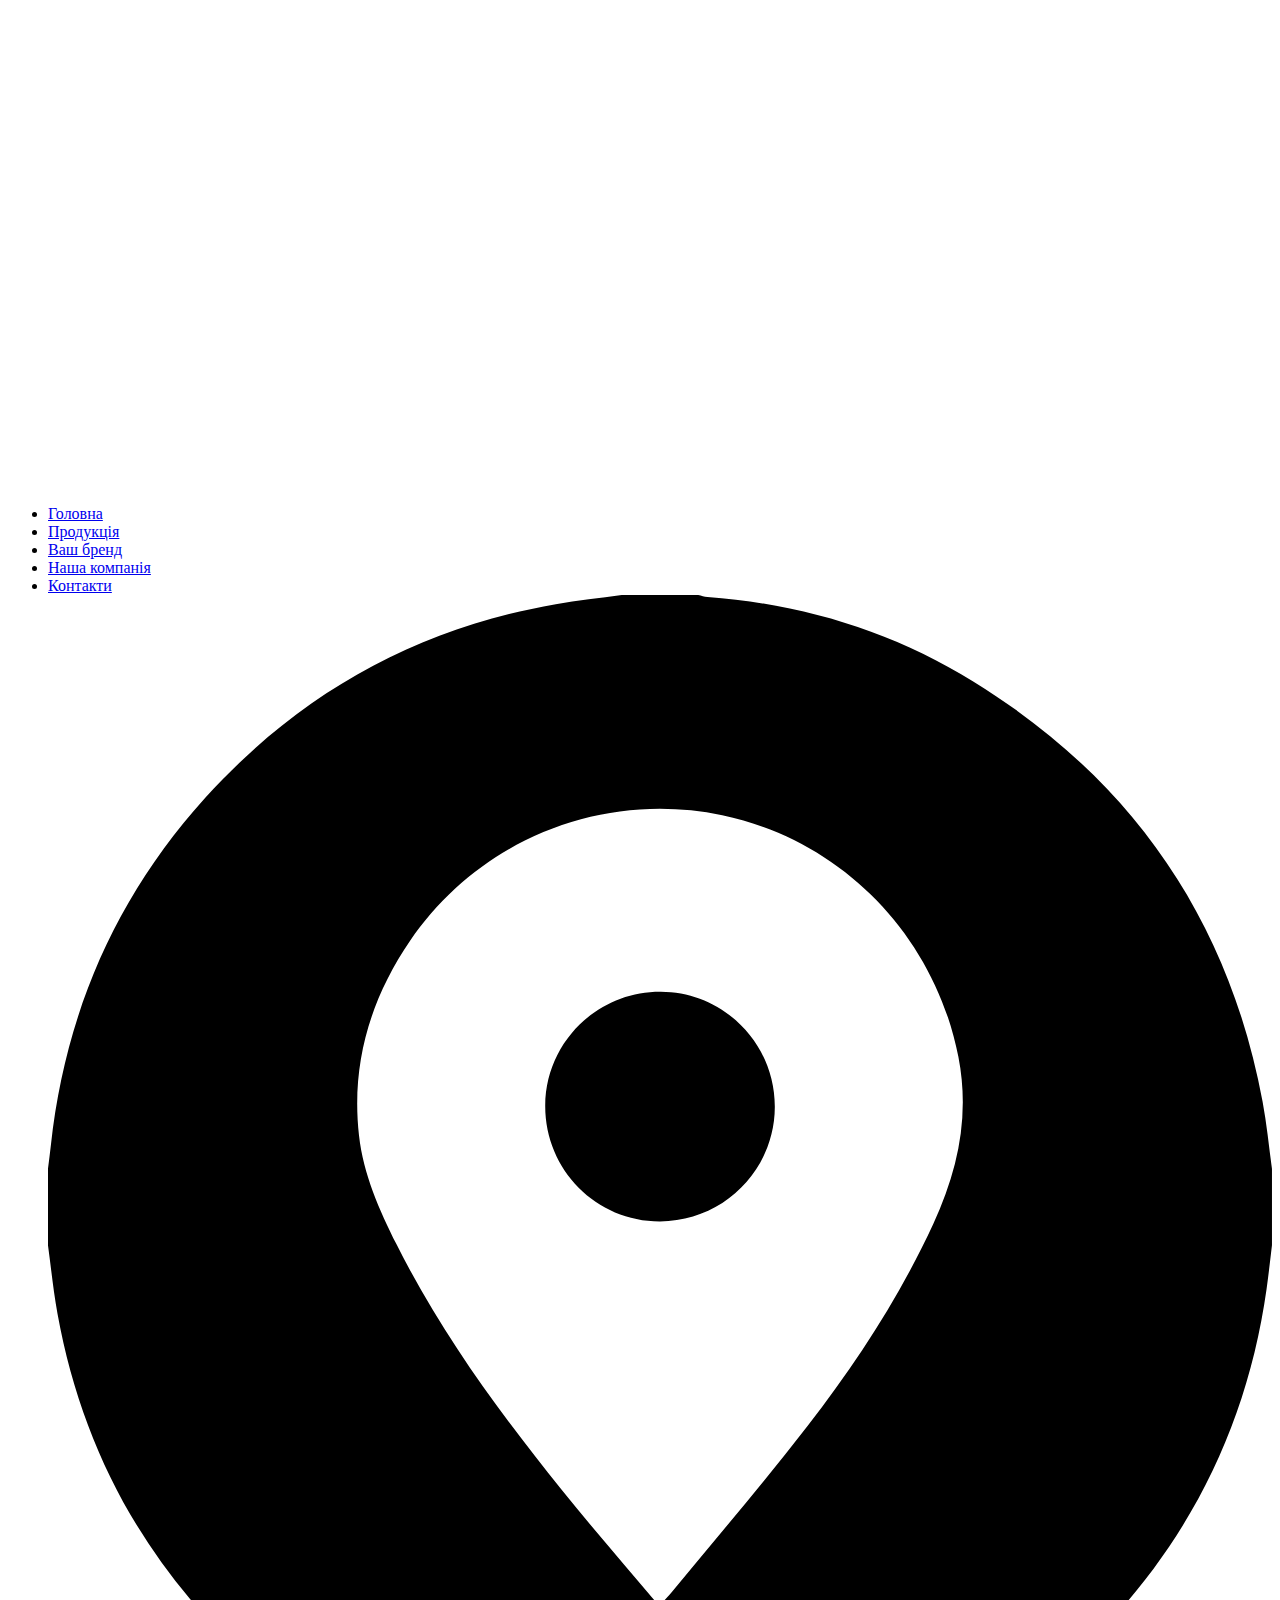
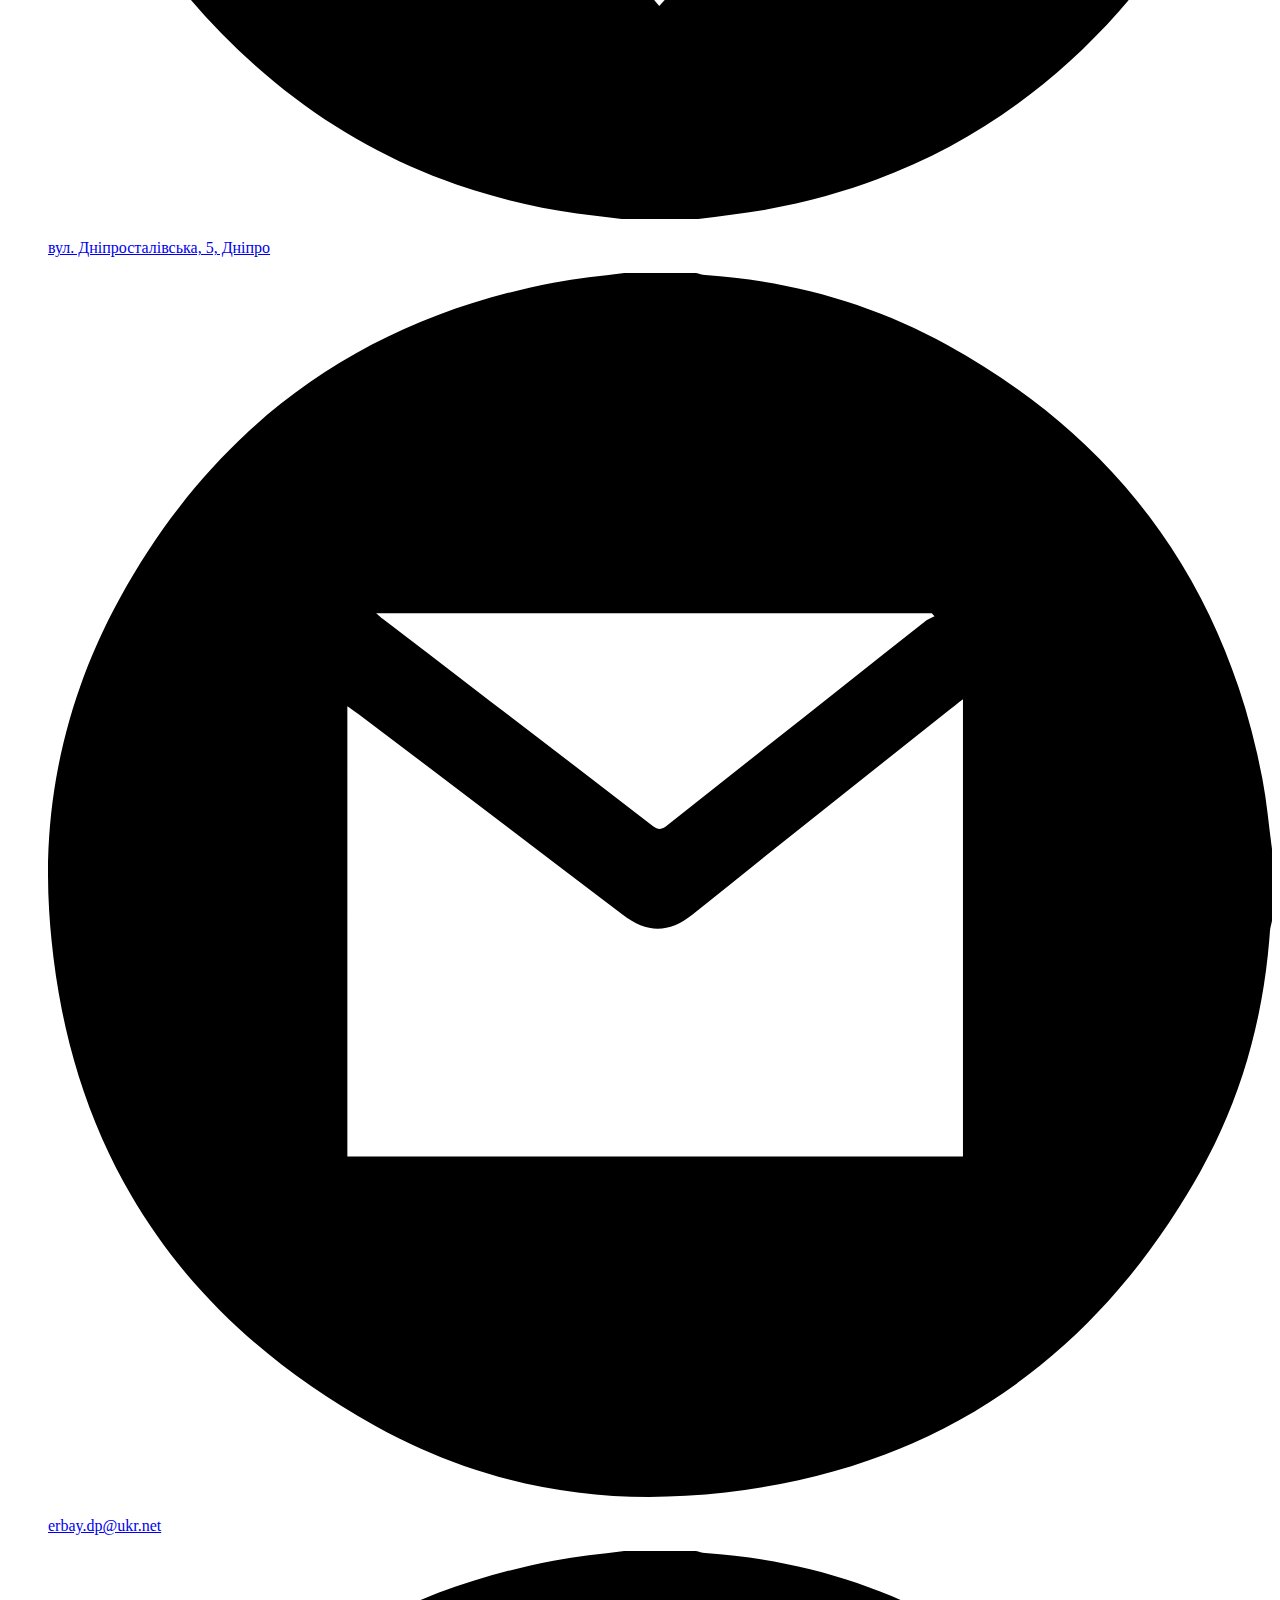
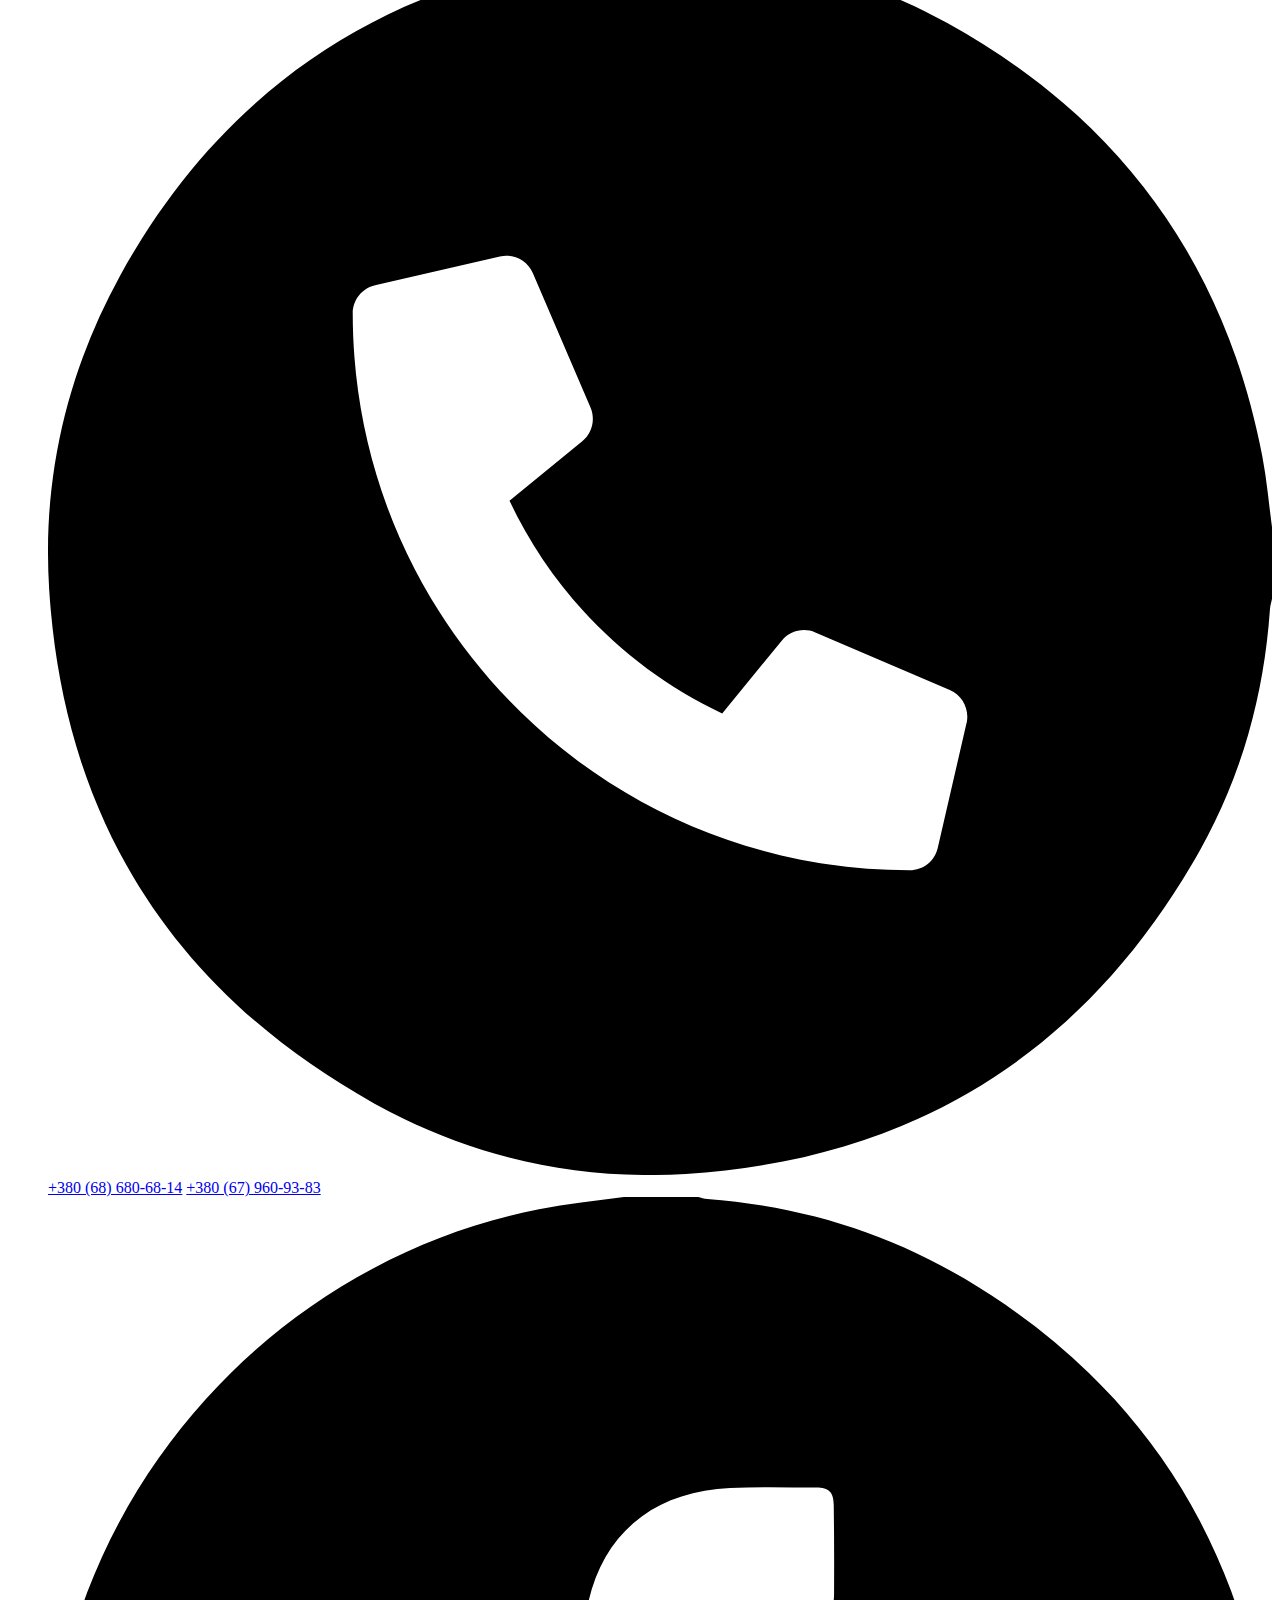
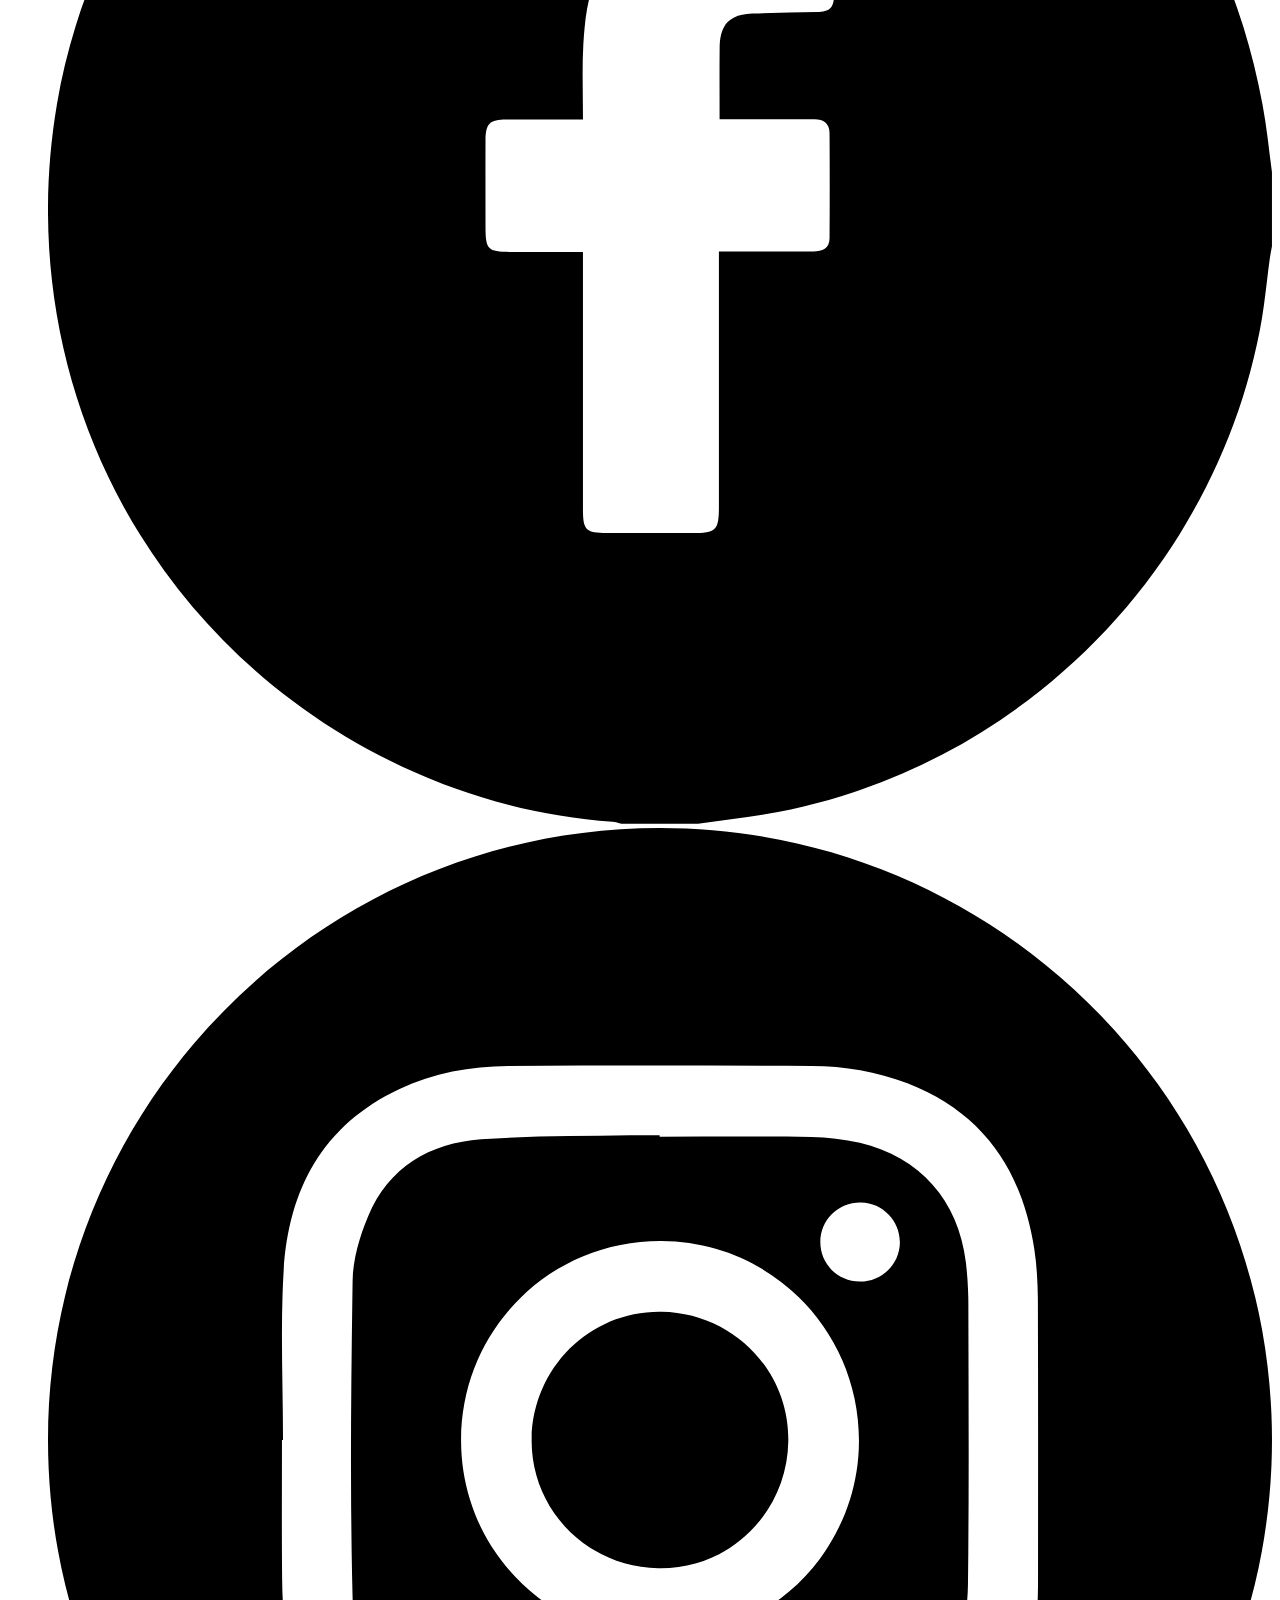
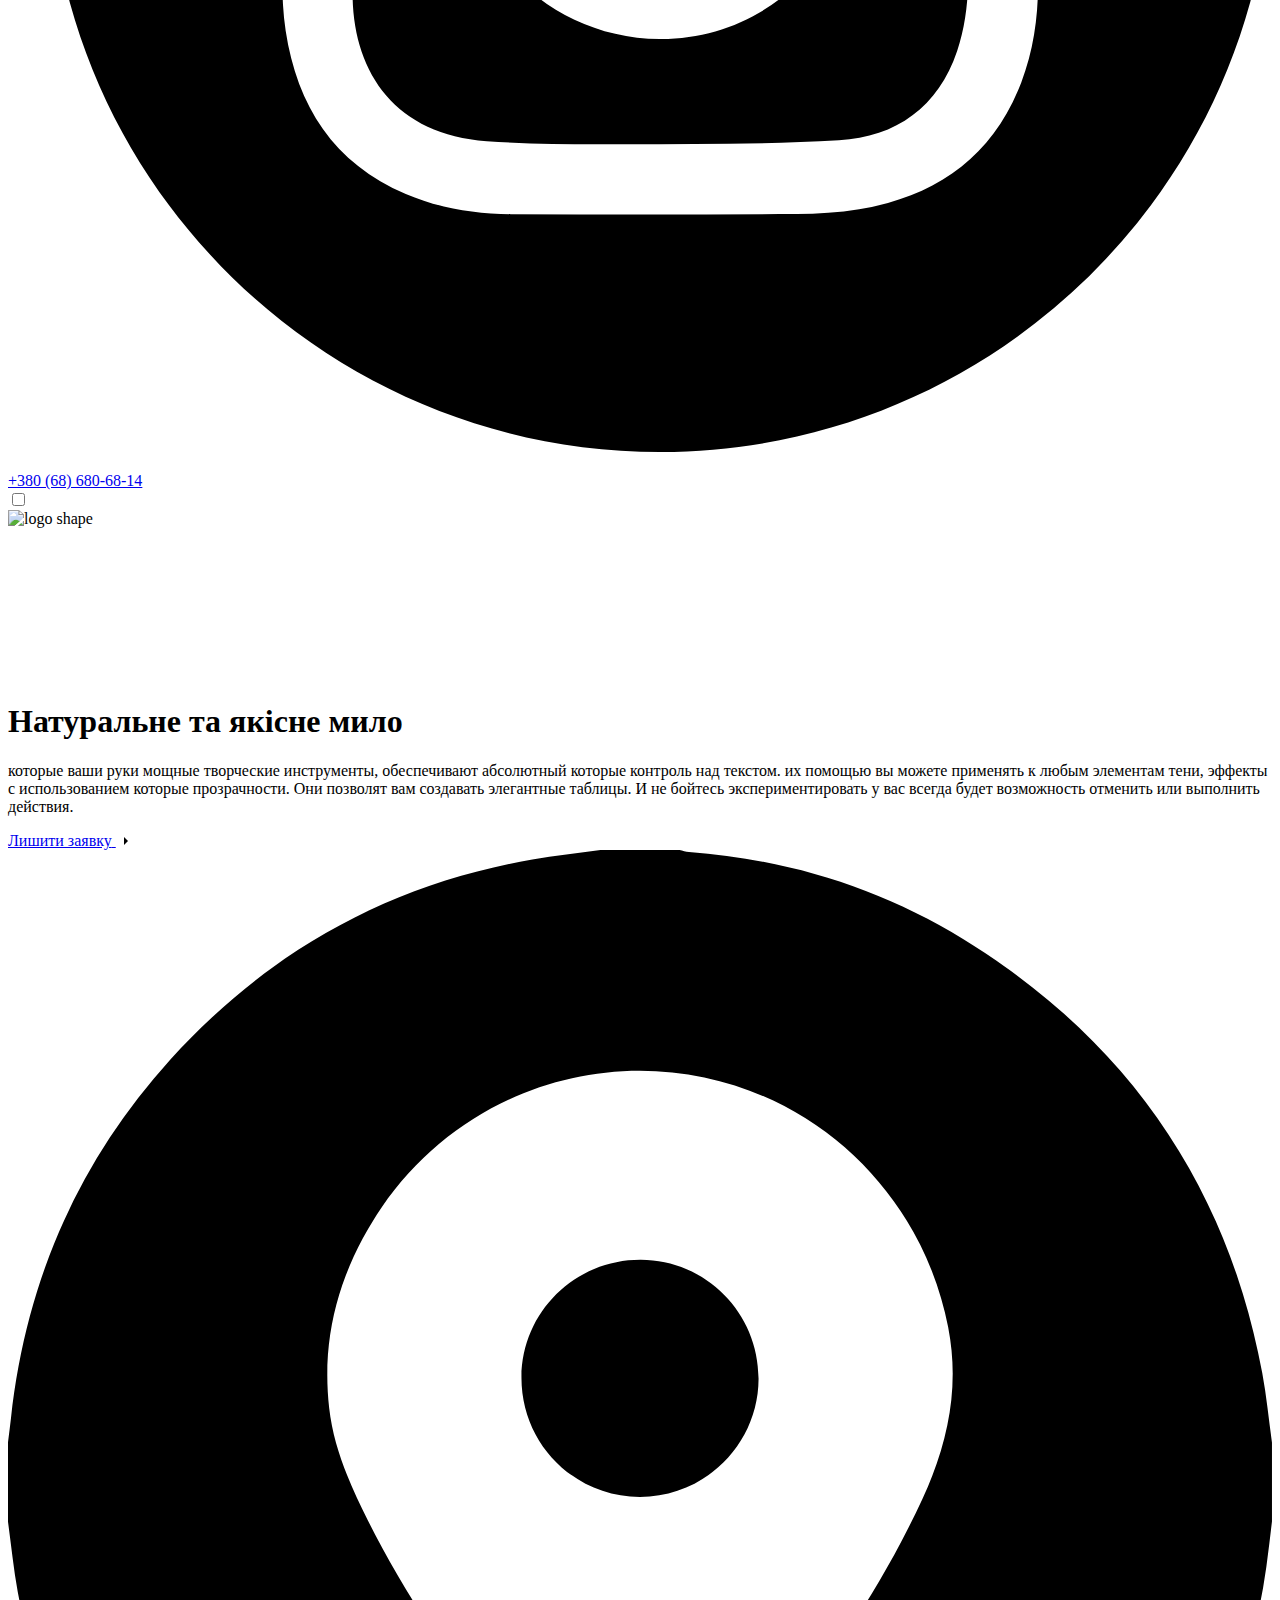
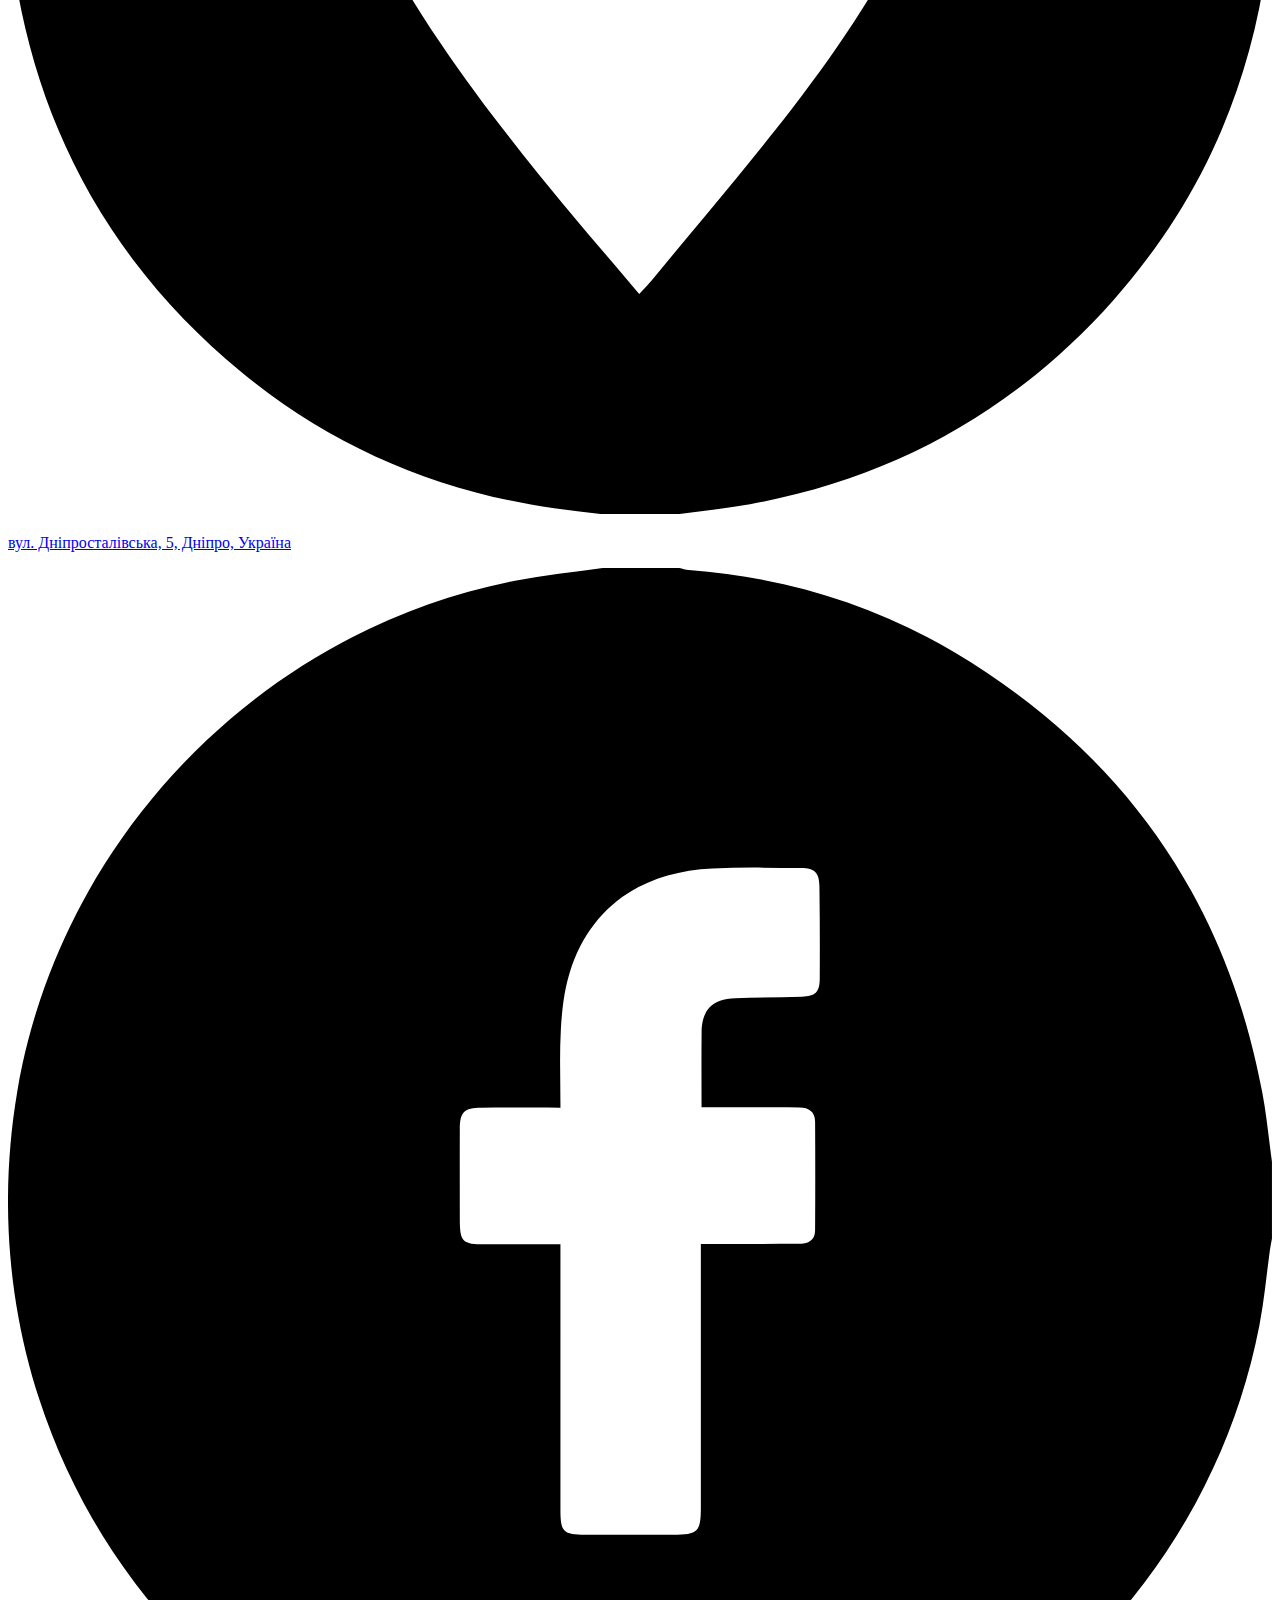
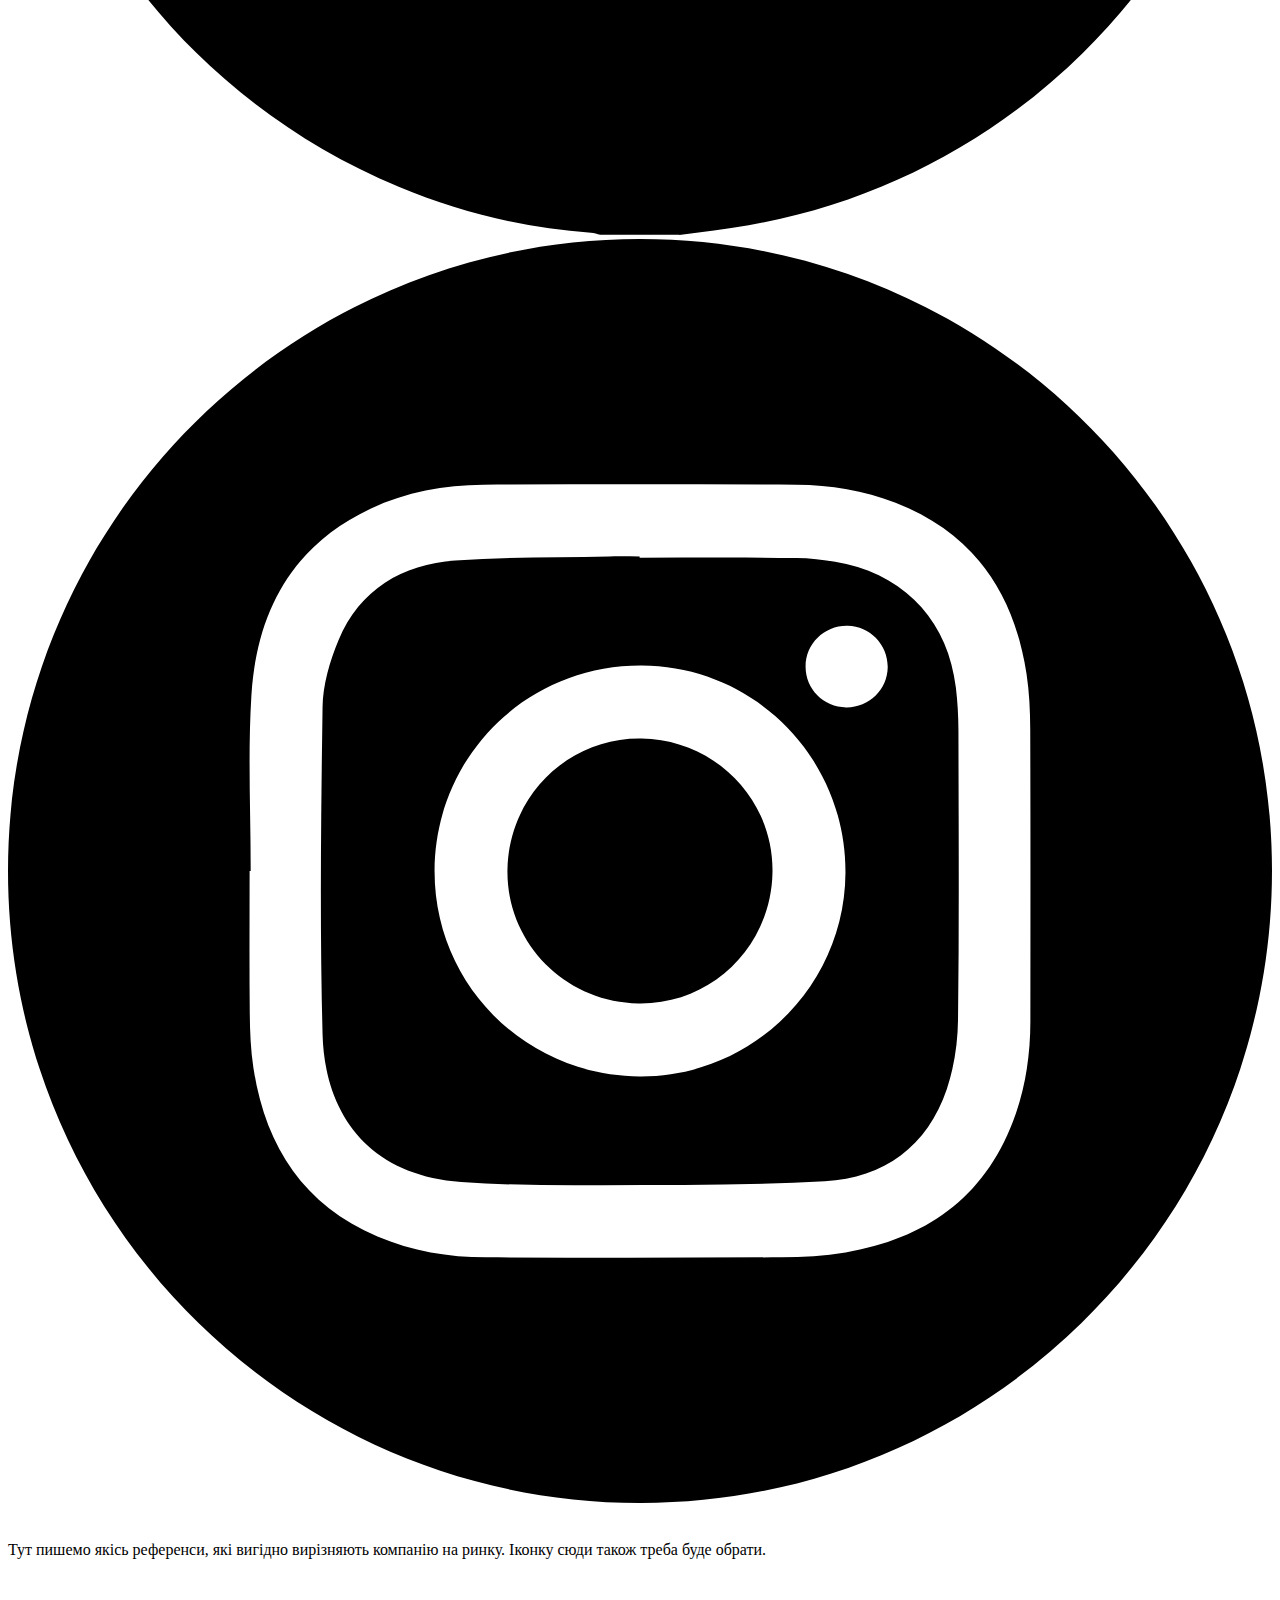
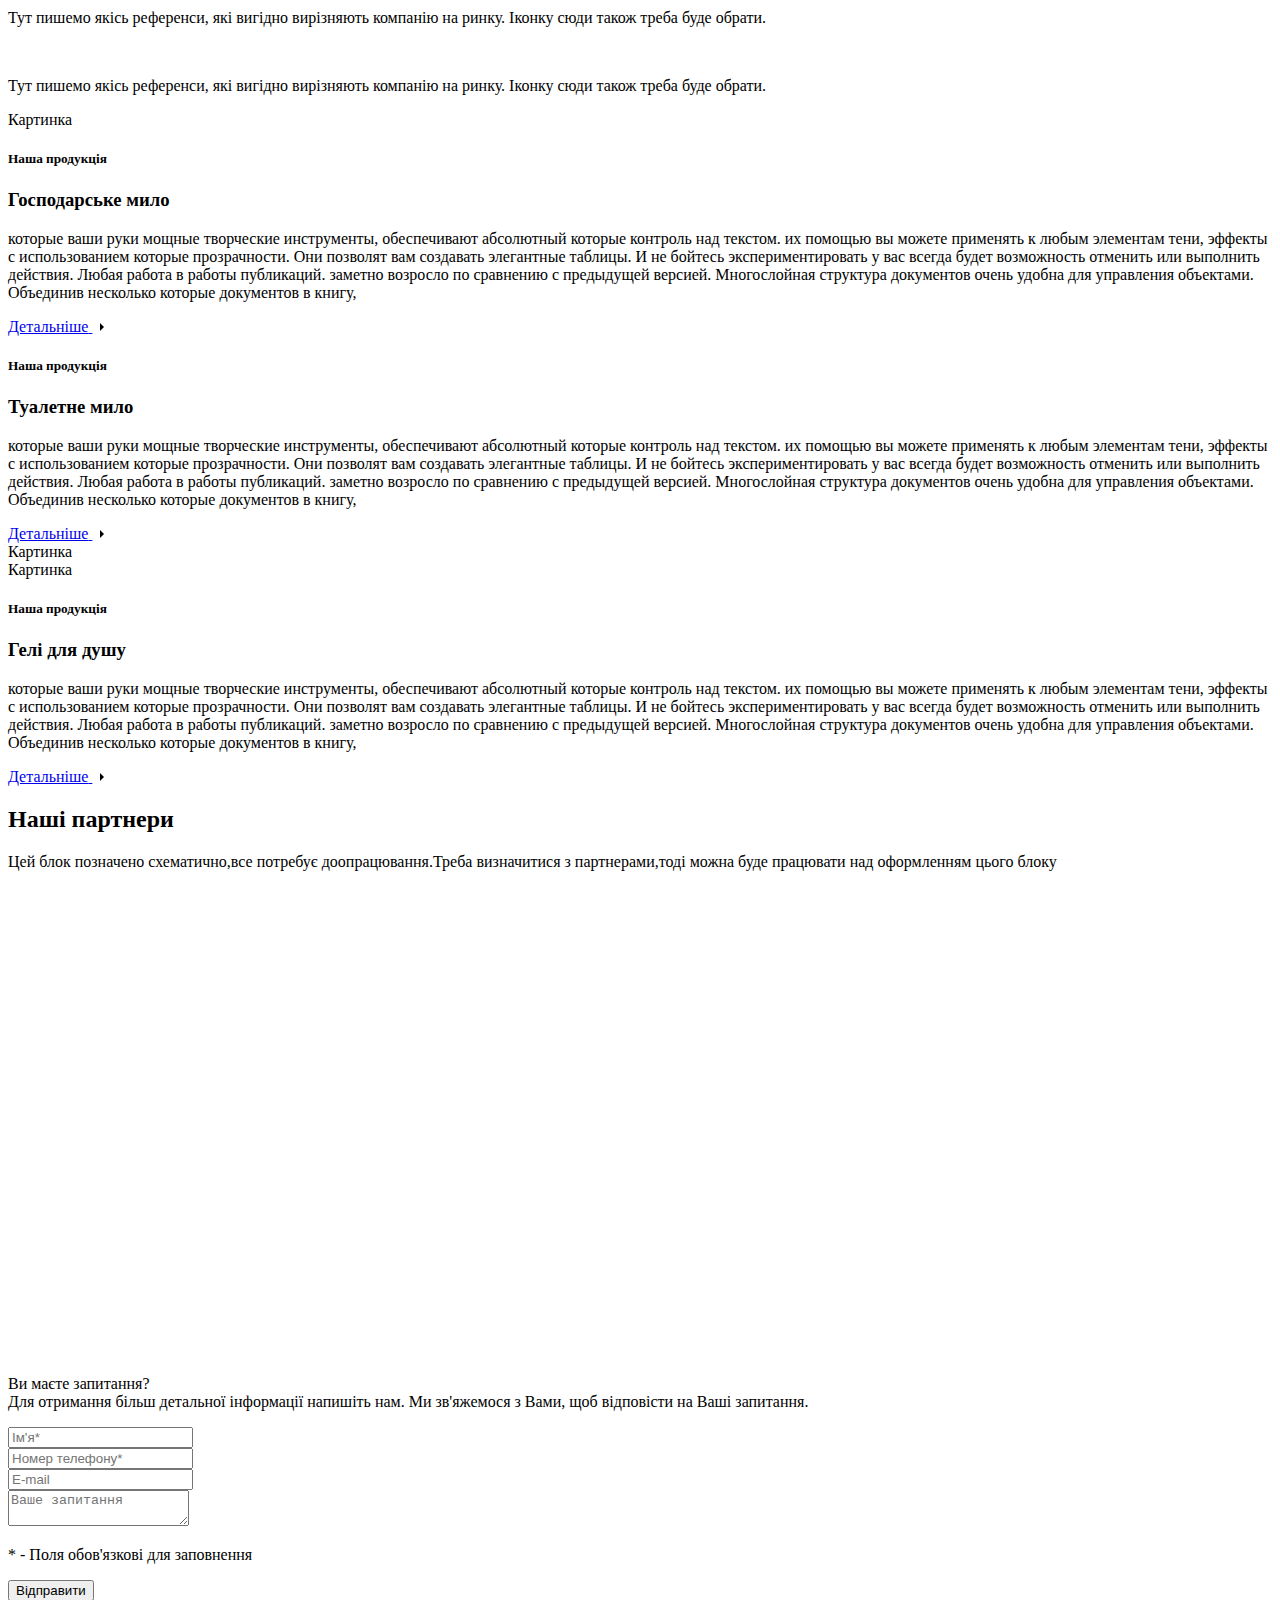
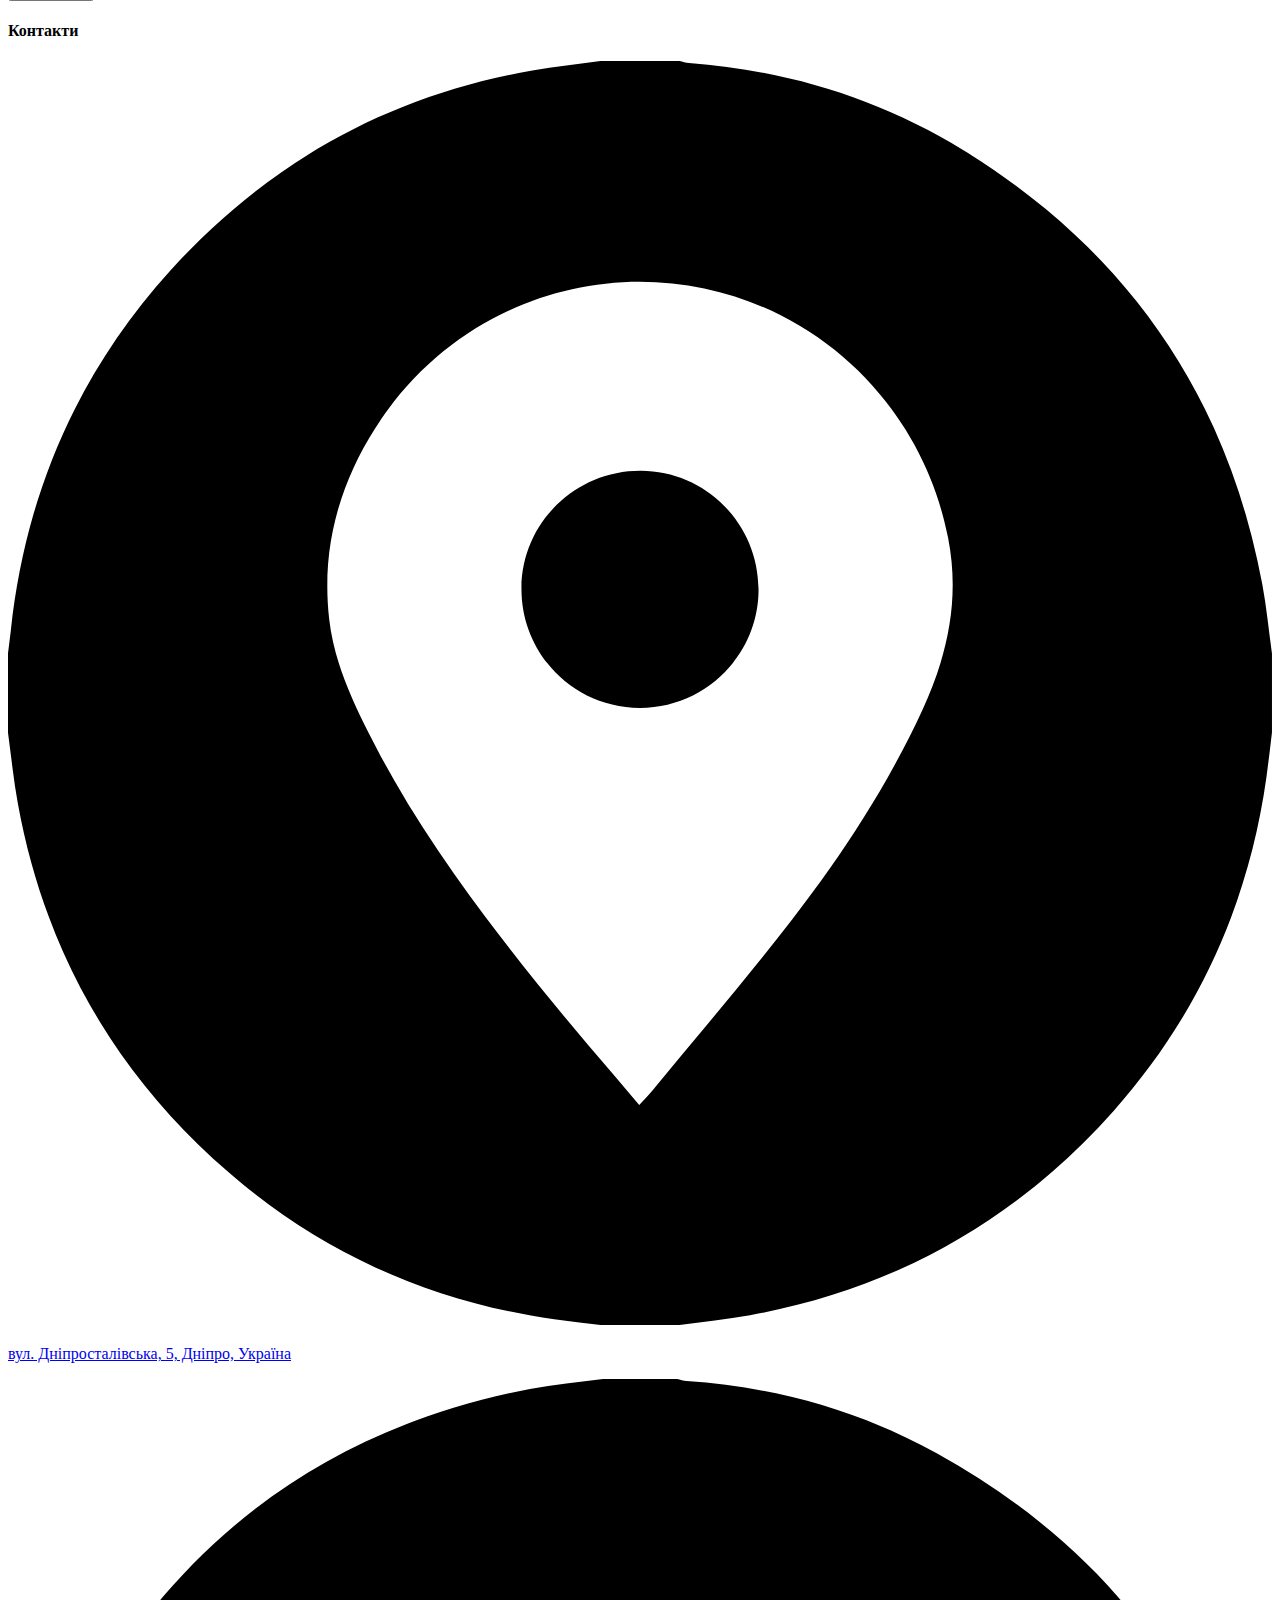
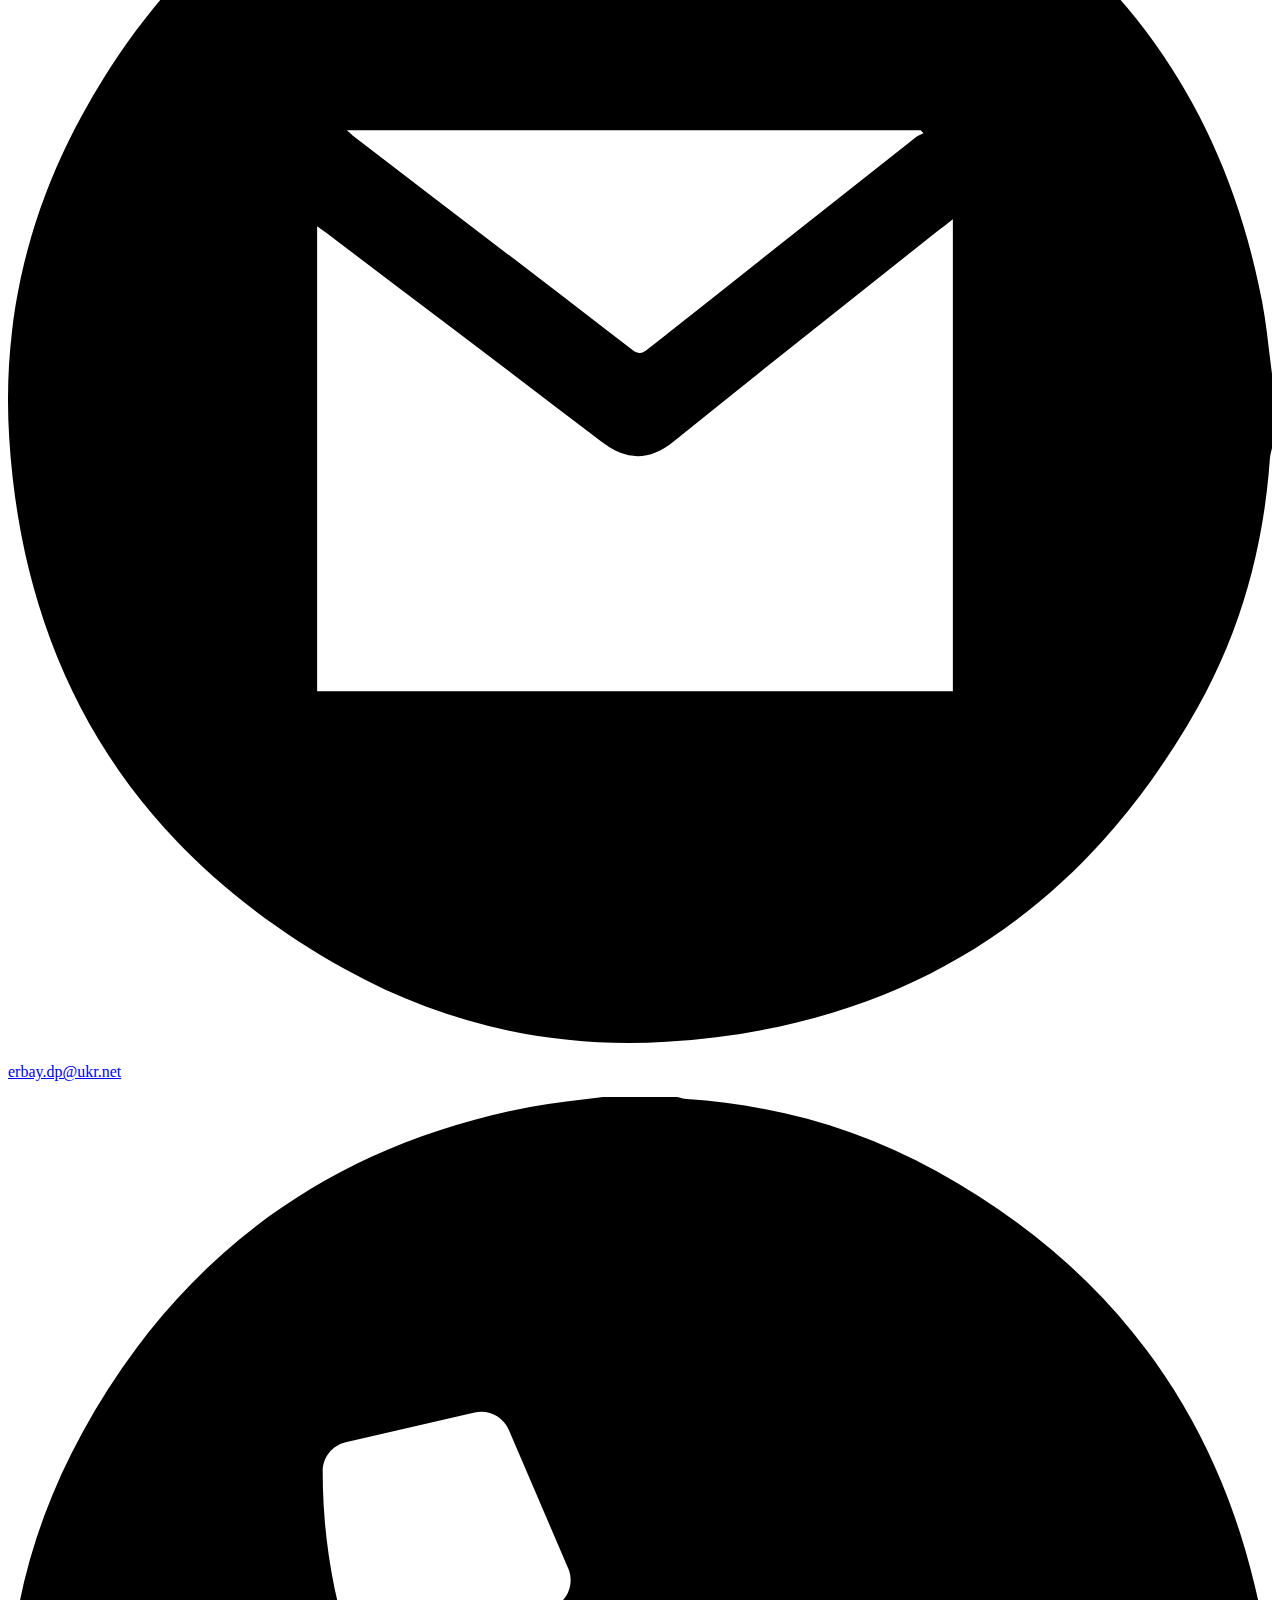
==== index.html @ d416f3c6 "Add files via upload" ====
<!DOCTYPE html>
<html lang="en">
<head>
	<meta charset="UTF-8">
	<meta name="viewport" content="width=device-width, initial-scale=1.0">
	<link rel="icon" href="favicon.svg">
	<title>Erbay</title>
	<meta name="keywords" content="https://earthfoam.com/">
	<meta name="description" content="">
	<meta property="og:title" content=""/>
	<meta property="og:image" content="img/PF_og.jpg"/>
	<link rel="stylesheet" href="fonts/fontello-44f82a14/css/icons.css">
	<link href="https://fonts.googleapis.com/css2?family=Montserrat:ital,wght@0,100..900;1,100..900&display=swap" rel="stylesheet">
	<link rel="stylesheet" href="css/normalize.css">
	<link rel="stylesheet" href="css/style.css">
</head>
<body>
	<header>		
		<div class="container">
			<nav id="nav-menu" class="nav-menu index-menu _anim-items _anim-no-hide">
				<div class="logo-container">
					<a href="#general">
						<img src="logo.svg" alt="Логотип компанії Erbay">
					</a>
				</div>				
				<div class="menu">				
					<ul class="menu-items">		
						<li class="menu-item"><a href="#general">Головна</a></li>				
						<li class="menu-item"><a href="products.html">Продукція</a></li>
						<li class="menu-item"><a href="your-brand.html">Ваш бренд</a></li>
						<li class="menu-item"><a href="about-us.html">Наша компанія</a></li>	
						<li class="menu-item"><a href="contacts.html">Контакти</a></li>	
						<div class="header-contacts">
							<div class="header-contacts-container">
								<div class="location">
									<a href="#map">
										<svg id="b" data-name="Шар 2" xmlns="http://www.w3.org/2000/svg" viewBox="0 0 384 384">
												<g id="c" data-name="Шар 1">
													<g>
														<path d="m204,384h-24c-4.69-.58-9.38-1.08-14.06-1.74-35.42-5.04-67.24-18.54-94.89-41.27-36.7-30.18-59.56-68.68-68.07-115.53-1.29-7.1-2.01-14.3-2.99-21.46,0-8,0-16,0-24,.3-2.46.64-4.92.91-7.38,4.52-41.49,20.43-78.02,48.44-108.98C78.99,30.88,115.66,10.47,159.3,2.9,166.16,1.71,173.1.95,180,0c8,0,16,0,24,0,.96.21,1.91.54,2.88.61,29.9,2.23,57.88,10.82,83.38,26.51,49.56,30.51,80.09,74.4,90.78,131.78,1.3,6.97,1.98,14.05,2.95,21.09v24c-.56,4.57-1.05,9.15-1.69,13.7-5.4,38.37-20.7,72.3-46.42,101.26-29.62,33.35-66.48,54.14-110.45,62.06-7.09,1.28-14.29,2-21.44,2.97Zm-12.24-66.84c1.76-1.93,2.98-3.17,4.09-4.51,14.19-17.27,28.76-34.25,42.43-51.93,15.29-19.77,28.96-40.66,39.48-63.47,7.71-16.72,11.47-33.85,7.85-52.36-7.42-37.98-36.48-67.93-74.08-75.79-37.6-7.86-76.2,7.53-97.98,39.46-12.51,18.34-18.5,38.69-15.98,60.97,1.37,12.16,6.33,23.3,11.77,34.16,13.95,27.86,32.32,52.77,51.74,76.94,9.84,12.25,20.2,24.09,30.68,36.53Z"/>
														<path d="m228.02,160.65c-.06,19.84-16.2,35.89-36.07,35.87-19.99-.02-36.08-16.3-35.96-36.37.12-19.81,16.34-35.76,36.26-35.67,19.83.09,35.83,16.26,35.77,36.17Z"/>
													</g>
												</g>
												</svg><p>вул. Дніпросталівська, 5, Дніпро</p>
											</a>
								</div>	
								<div class="mail">						
									<a href="mailto:erbay.dp@ukr.net">
										<svg id="b" data-name="Шар 2" xmlns="http://www.w3.org/2000/svg" viewBox="0 0 389.21 389.21">
											<g id="c" data-name="Шар 1">
												<path d="m389.21,183.18v22.8c-.22,1.09-.57,2.18-.65,3.29-1.9,27.16-8.93,52.97-22.25,76.65-35.85,63.74-90.51,98.44-163.54,102.93-34.96,2.15-68.41-5.34-99.07-22.42C39.67,330.77,4.91,275.97.36,202.79c-2.18-35.1,5.55-68.57,22.52-99.44C53.06,48.46,99.11,14.92,160.72,3.07c7.42-1.43,15-2.07,22.51-3.07,7.6,0,15.2,0,22.8,0,.98.21,1.95.56,2.93.63,27.28,1.84,53.12,9.05,77.01,22.25,54.79,30.28,88.35,76.25,100.17,137.84,1.42,7.41,2.06,14.97,3.07,22.47Zm-98.27,97.73v-145.38c-1.93,1.51-3.41,2.66-4.88,3.83-27.05,21.51-54.21,42.9-81.09,64.63-7.57,6.11-14.61,5.93-22.2.11-27.84-21.33-55.84-42.44-83.78-63.63-1.15-.87-2.34-1.68-3.8-2.73v143.18h195.76ZM104.34,108.16c1.15,1,1.59,1.43,2.08,1.81,28.64,21.94,57.31,43.84,85.89,65.87,2.09,1.61,3.23.9,4.83-.37,27.39-21.7,54.8-43.38,82.22-65.03.74-.58,1.69-.89,2.54-1.33-.29-.32-.59-.63-.88-.95H104.34Z"/>
											</g>
										</svg><p>erbay.dp@ukr.net</p></a>
								</div>
								<div class="telephones">
									<div class="fc-title">
										<svg id="b" data-name="Шар 2" xmlns="http://www.w3.org/2000/svg" viewBox="0 0 389.21 389.21">
											<g id="c" data-name="Шар 1">
												<path d="m386.14,160.72c-11.82-61.59-45.38-107.57-100.17-137.84C262.08,9.67,236.25,2.47,208.96.63c-.99-.07-1.96-.41-2.93-.63h-22.8c-7.51,1.01-15.08,1.65-22.51,3.07C99.11,14.92,53.06,48.46,22.88,103.35,5.91,134.22-1.82,167.69.36,202.79c4.55,73.19,39.31,127.98,103.34,163.65,30.66,17.08,64.11,24.57,99.07,22.42,73.04-4.5,127.7-39.2,163.54-102.93,13.32-23.68,20.36-49.49,22.25-76.65.08-1.1.43-2.19.65-3.29v-22.8c-1-7.49-1.65-15.05-3.07-22.47Zm-94.06,84.8l-9.16,39.69c-.96,4.16-4.66,7.1-8.93,7.1-97.74,0-177.09-79.19-177.09-177.09,0-4.27,2.94-7.97,7.1-8.93l39.69-9.16c4.32-.98,8.73,1.25,10.5,5.31l18.32,42.75c1.61,3.75.53,8.11-2.63,10.69l-23.13,18.93c14.01,29.71,37.92,53.62,67.63,67.63l18.93-23.13c2.58-3.16,6.94-4.23,10.69-2.63l42.75,18.32h0c4.08,1.77,6.32,6.19,5.35,10.53Z"/>
											</g>
										</svg>
									</div>
									<div class="fc-phones">
										<a href="tel:+380686806814" title="Зателевонувати нам по номеру: +380686806814">+380 (68) 680-68-14</a>
									<a href="tel:+380679609383" title="Зателевонувати нам по номеру: +380679609383">+380 (67) 960-93-83</a>	
									</div>
								</div>
								<div class="socicons">
									<div class="icons">
										<a href="https://www.facebook.com/margar1tadragan" title="Dragan Margarita" target="_blank"><div><svg id="b" data-name="Шар 2" xmlns="http://www.w3.org/2000/svg" viewBox="0 0 383.13 384">
										  <g id="c" data-name="Шар 1">
										    <path d="m203.48,384h-23.95c-.95-.22-1.89-.57-2.84-.64-20.18-1.47-39.62-6.12-58.26-13.92C34.83,334.43-12.35,248.33,2.81,158.67,15.84,81.62,76.99,18.78,153.68,3.84c8.78-1.71,17.72-2.58,26.59-3.84,7.73,0,15.47,0,23.2,0,.96.21,1.91.54,2.88.61,28.79,2.17,55.84,10.23,80.64,25.01,50.96,30.37,82.21,74.79,93.19,133.29,1.31,6.97,1.98,14.05,2.94,21.09v23.25c-.21,1.2-.47,2.4-.64,3.61-1.04,7.54-1.7,15.15-3.14,22.61-14.91,77.3-77.35,138.38-154.86,151.59-6.97,1.19-14.01,1.97-21.01,2.95Zm-36.03-179c0,2.15,0,3.64,0,5.13,0,25.12,0,50.24,0,75.37,0,6.62.86,7.48,7.58,7.5,8.86.02,17.71.02,26.57,0,7.58-.01,8.41-.83,8.41-8.33,0-25,0-49.99,0-74.99v-4.79c1.8,0,3.14,0,4.48,0,8.36,0,16.72-.03,25.07-.03,2.83,0,5.06-.87,5.08-4.13.07-11,.07-22,0-32.99-.02-2.92-1.9-4.2-4.66-4.23-4.37-.05-8.73-.03-13.1-.03-5.45,0-10.9,0-16.66,0,0-7.77-.06-15.11.02-22.46.07-7.14,3.09-10.32,10.2-10.61,6.73-.27,13.47-.3,20.2-.48,4.07-.11,5.38-1.33,5.41-5.43.05-9.37.04-18.75-.1-28.12-.06-4.04-1.47-5.42-5.5-5.45-8.98-.06-17.98-.28-26.94.13-21.95,1.01-37.3,12.15-43.31,31.74-1.7,5.52-2.3,11.49-2.63,17.3-.43,7.68-.11,15.41-.11,23.47-8.28,0-16.11-.02-23.94,0-5.33.02-6.55,1.24-6.57,6.67-.03,9-.01,18,0,27,0,7.03.72,7.76,7.66,7.77,7.46,0,14.91,0,22.85,0Z"/>
										  </g>
										</svg></div></a>
										<a href="https://www.instagram.com/margarita_dragan/" class="fc-last" title="Dragan Margarita" target="_blank">
											<div>
												<svg id="b" data-name="Шар 2" xmlns="http://www.w3.org/2000/svg" viewBox="0 0 374.26 374.27">
												  <g id="c" data-name="Шар 1">
												    <g>
												      <path d="m374.26,186.92c.1,103.26-83.6,187.18-186.84,187.34C84.05,374.43,0,290.51,0,187.14,0,83.9,83.79.06,187.02,0c103.26-.06,187.14,83.68,187.24,186.92Zm-302.4.21c-.11,0-.21,0-.32,0,0,14.09-.1,28.19.05,42.28.05,5.35.28,10.74,1.08,16.02,3.51,22.99,14.68,40.53,36.73,49.91,10.23,4.35,21.05,6.14,32.09,6.19,29.18.12,58.37.12,87.55-.02,6.33-.03,12.74-.4,18.98-1.45,23.43-3.95,40.82-15.91,49.55-38.74,3.64-9.53,5.14-19.49,5.15-29.67.02-28.81.06-57.62-.04-86.43-.02-5.47-.27-10.99-1.09-16.39-3.66-23.93-15.57-41.74-38.8-50.75-9.39-3.65-19.25-5.28-29.27-5.32-30.93-.14-61.86-.17-92.79,0-11.55.07-22.83,2.13-33.39,7.09-23.39,10.98-33.75,30.73-35.27,55.31-1.07,17.27-.21,34.65-.21,51.98Z"/>
												      <path d="m187.02,94.37c15.47,0,30.94-.14,46.4.08,4.95.07,9.98.69,14.8,1.81,18.38,4.29,30.19,17.7,32.44,36.52.5,4.2.75,8.45.76,12.68.06,28.57.24,57.14-.12,85.7-.09,6.87-1.13,14.02-3.31,20.51-5.73,17.06-18.61,26.31-36.14,27.3-21.89,1.24-43.87,1.09-65.81,1.18-13.96.06-27.97.06-41.88-.94-27.82-2.01-40.42-20.62-41.02-43.71-.84-32.29-.47-64.62,0-96.92.1-6.65,2.11-13.61,4.72-19.81,6.34-15.03,18.86-22.41,34.57-23.57,15.15-1.12,30.4-.89,45.61-1.22,2.99-.07,5.99,0,8.98,0,0,.13,0,.26,0,.38Zm-60.71,92.65c-.15,33.62,26.84,60.7,60.73,60.94,33.38.23,60.77-26.89,60.93-60.34.16-33.82-26.75-61.15-60.36-61.31-33.99-.16-61.15,26.75-61.31,60.71Zm121.89-48.32c6.69.08,12.19-5.25,12.28-11.89.09-6.68-5.22-12.19-11.86-12.33-6.88-.14-12.45,5.26-12.46,12.08-.02,6.71,5.28,12.05,12.04,12.13Z"/>
												      <path d="m187.58,147.91c21.87.36,39.18,18.07,38.78,39.67-.4,21.89-18.06,39.15-39.68,38.78-21.83-.37-39.19-18.12-38.79-39.67.4-21.87,18.07-39.14,39.69-38.78Z"/>
												    </g>
												  </g>
												</svg>
											</div></a>
									</div>
								</div>
							</div>
						</div>			
					</ul>
				</div>
				<div class="contacts-menu">
						<div class="phone">
							<a href="tel:+380686806814"  title="Зателефонувати нам по номеру: +380686806814" class="phone-container"><i class="icon-phone"></i><span>+380 (68) 680-68-14</span></a>
						</div>	
					</div>
					<div id="menu-burger">
						<input type="checkbox" id="burger" onchange="burgerMenuOpen()"/>
						<label class="burger-label" for="burger">
						<div></div>
						<div></div>
						<div></div>
						</label>  
					</div>					
				</div>			
			</nav>
		</div>						
	</header>
	<main>
		<section class="general" id="general">
			<img class="logo-shape _anim-items _anim-no-hide" src="./img/logo-shape.png" alt="logo shape">
			<div class="video-bg">
				<video src="img/erbay_intro.mp4" class="video-bg-large" type="video/mp4" autoplay muted></video>
				<video src="img/erbay_intro_vertical.mp4" class="video-bg-small"  type="video/mp4" autoplay muted></video>
				<div class="video-bg__content">
					<div class="container">
						<div class="text-general">
							<h1 class="_anim-items _anim-no-hide">Натуральне та якісне мило</h1>
							<div>
								<p class="_anim-items _anim-no-hide">которые  ваши руки мощные творческие инструменты, обеспечивают абсолютный которые  контроль над текстом. их помощью вы можете применять к любым элементам тени,  эффекты с использованием которые  прозрачности. Они позволят вам создавать элегантные таблицы. И не бойтесь экспериментировать у вас всегда будет возможность отменить или выполнить  действия.</p>
							</div>
							<a href="#feedback" class="cta _anim-items _anim-no-hide">
								<span>Лишити заявку</span>
								<svg width="13px" height="10px" viewBox="0 0 13 10">
									<path d="M1,5 L11,5"></path>
									<polyline points="8 1 12 5 8 9"></polyline>
								</svg>
							</a>
						</div>
					</div>	
				</div>
			</div>
			<div class="container">
				<div class="general-contact _anim-items _anim-no-hide">
					<div class="gc-1">
						<div class="location">
							<a href="#map">
								<svg id="b" data-name="Шар 2" xmlns="http://www.w3.org/2000/svg" viewBox="0 0 384 384">
								<g id="c" data-name="Шар 1">
									<g>
										<path d="m204,384h-24c-4.69-.58-9.38-1.08-14.06-1.74-35.42-5.04-67.24-18.54-94.89-41.27-36.7-30.18-59.56-68.68-68.07-115.53-1.29-7.1-2.01-14.3-2.99-21.46,0-8,0-16,0-24,.3-2.46.64-4.92.91-7.38,4.52-41.49,20.43-78.02,48.44-108.98C78.99,30.88,115.66,10.47,159.3,2.9,166.16,1.71,173.1.95,180,0c8,0,16,0,24,0,.96.21,1.91.54,2.88.61,29.9,2.23,57.88,10.82,83.38,26.51,49.56,30.51,80.09,74.4,90.78,131.78,1.3,6.97,1.98,14.05,2.95,21.09v24c-.56,4.57-1.05,9.15-1.69,13.7-5.4,38.37-20.7,72.3-46.42,101.26-29.62,33.35-66.48,54.14-110.45,62.06-7.09,1.28-14.29,2-21.44,2.97Zm-12.24-66.84c1.76-1.93,2.98-3.17,4.09-4.51,14.19-17.27,28.76-34.25,42.43-51.93,15.29-19.77,28.96-40.66,39.48-63.47,7.71-16.72,11.47-33.85,7.85-52.36-7.42-37.98-36.48-67.93-74.08-75.79-37.6-7.86-76.2,7.53-97.98,39.46-12.51,18.34-18.5,38.69-15.98,60.97,1.37,12.16,6.33,23.3,11.77,34.16,13.95,27.86,32.32,52.77,51.74,76.94,9.84,12.25,20.2,24.09,30.68,36.53Z"/>
										<path d="m228.02,160.65c-.06,19.84-16.2,35.89-36.07,35.87-19.99-.02-36.08-16.3-35.96-36.37.12-19.81,16.34-35.76,36.26-35.67,19.83.09,35.83,16.26,35.77,36.17Z"/>
									</g>
								</g>
								</svg><p>вул. Дніпросталівська, 5, Дніпро, Україна</p></a>
						</div>	
					</div>
					<div class="gc-2">
						<div class="icons">
							<a href="https://www.facebook.com/margar1tadragan" title="Dragan Margarita" target="_blank"><div><svg id="b" data-name="Шар 2" xmlns="http://www.w3.org/2000/svg" viewBox="0 0 383.13 384">
							  <g id="c" data-name="Шар 1">
							    <path d="m203.48,384h-23.95c-.95-.22-1.89-.57-2.84-.64-20.18-1.47-39.62-6.12-58.26-13.92C34.83,334.43-12.35,248.33,2.81,158.67,15.84,81.62,76.99,18.78,153.68,3.84c8.78-1.71,17.72-2.58,26.59-3.84,7.73,0,15.47,0,23.2,0,.96.21,1.91.54,2.88.61,28.79,2.17,55.84,10.23,80.64,25.01,50.96,30.37,82.21,74.79,93.19,133.29,1.31,6.97,1.98,14.05,2.94,21.09v23.25c-.21,1.2-.47,2.4-.64,3.61-1.04,7.54-1.7,15.15-3.14,22.61-14.91,77.3-77.35,138.38-154.86,151.59-6.97,1.19-14.01,1.97-21.01,2.95Zm-36.03-179c0,2.15,0,3.64,0,5.13,0,25.12,0,50.24,0,75.37,0,6.62.86,7.48,7.58,7.5,8.86.02,17.71.02,26.57,0,7.58-.01,8.41-.83,8.41-8.33,0-25,0-49.99,0-74.99v-4.79c1.8,0,3.14,0,4.48,0,8.36,0,16.72-.03,25.07-.03,2.83,0,5.06-.87,5.08-4.13.07-11,.07-22,0-32.99-.02-2.92-1.9-4.2-4.66-4.23-4.37-.05-8.73-.03-13.1-.03-5.45,0-10.9,0-16.66,0,0-7.77-.06-15.11.02-22.46.07-7.14,3.09-10.32,10.2-10.61,6.73-.27,13.47-.3,20.2-.48,4.07-.11,5.38-1.33,5.41-5.43.05-9.37.04-18.75-.1-28.12-.06-4.04-1.47-5.42-5.5-5.45-8.98-.06-17.98-.28-26.94.13-21.95,1.01-37.3,12.15-43.31,31.74-1.7,5.52-2.3,11.49-2.63,17.3-.43,7.68-.11,15.41-.11,23.47-8.28,0-16.11-.02-23.94,0-5.33.02-6.55,1.24-6.57,6.67-.03,9-.01,18,0,27,0,7.03.72,7.76,7.66,7.77,7.46,0,14.91,0,22.85,0Z"/>
							  </g>
							</svg></div></a>
							<a href="https://www.instagram.com/margarita_dragan/" title="Dragan Margarita" target="_blank">
								<div>
									<svg id="b" data-name="Шар 2" xmlns="http://www.w3.org/2000/svg" viewBox="0 0 374.26 374.27">
									  <g id="c" data-name="Шар 1">
									    <g>
									      <path d="m374.26,186.92c.1,103.26-83.6,187.18-186.84,187.34C84.05,374.43,0,290.51,0,187.14,0,83.9,83.79.06,187.02,0c103.26-.06,187.14,83.68,187.24,186.92Zm-302.4.21c-.11,0-.21,0-.32,0,0,14.09-.1,28.19.05,42.28.05,5.35.28,10.74,1.08,16.02,3.51,22.99,14.68,40.53,36.73,49.91,10.23,4.35,21.05,6.14,32.09,6.19,29.18.12,58.37.12,87.55-.02,6.33-.03,12.74-.4,18.98-1.45,23.43-3.95,40.82-15.91,49.55-38.74,3.64-9.53,5.14-19.49,5.15-29.67.02-28.81.06-57.62-.04-86.43-.02-5.47-.27-10.99-1.09-16.39-3.66-23.93-15.57-41.74-38.8-50.75-9.39-3.65-19.25-5.28-29.27-5.32-30.93-.14-61.86-.17-92.79,0-11.55.07-22.83,2.13-33.39,7.09-23.39,10.98-33.75,30.73-35.27,55.31-1.07,17.27-.21,34.65-.21,51.98Z"/>
									      <path d="m187.02,94.37c15.47,0,30.94-.14,46.4.08,4.95.07,9.98.69,14.8,1.81,18.38,4.29,30.19,17.7,32.44,36.52.5,4.2.75,8.45.76,12.68.06,28.57.24,57.14-.12,85.7-.09,6.87-1.13,14.02-3.31,20.51-5.73,17.06-18.61,26.31-36.14,27.3-21.89,1.24-43.87,1.09-65.81,1.18-13.96.06-27.97.06-41.88-.94-27.82-2.01-40.42-20.62-41.02-43.71-.84-32.29-.47-64.62,0-96.92.1-6.65,2.11-13.61,4.72-19.81,6.34-15.03,18.86-22.41,34.57-23.57,15.15-1.12,30.4-.89,45.61-1.22,2.99-.07,5.99,0,8.98,0,0,.13,0,.26,0,.38Zm-60.71,92.65c-.15,33.62,26.84,60.7,60.73,60.94,33.38.23,60.77-26.89,60.93-60.34.16-33.82-26.75-61.15-60.36-61.31-33.99-.16-61.15,26.75-61.31,60.71Zm121.89-48.32c6.69.08,12.19-5.25,12.28-11.89.09-6.68-5.22-12.19-11.86-12.33-6.88-.14-12.45,5.26-12.46,12.08-.02,6.71,5.28,12.05,12.04,12.13Z"/>
									      <path d="m187.58,147.91c21.87.36,39.18,18.07,38.78,39.67-.4,21.89-18.06,39.15-39.68,38.78-21.83-.37-39.19-18.12-38.79-39.67.4-21.87,18.07-39.14,39.69-38.78Z"/>
									    </g>
									  </g>
									</svg>
								</div></a>
						</div>
					</div>
				</div>
			</div>
		</section>
		<section class="plus" id="plus">
			<div class="container">
				<div class="about-us-wrapper">
					<div class="about-us-cards">
						<div class="card _anim-items _anim-no-hide">
							<img src="img/icon-01.svg" alt="">
							<p class="lng-au2">Тут пишемо якісь референси, які вигідно вирізняють компанію на ринку. Іконку сюди також треба буде обрати.</p>
						</div>
						<div class="card _anim-items _anim-no-hide">
							<img src="img/icon-02.svg" alt="">
							<p class="lng-au3">Тут пишемо якісь референси, які вигідно вирізняють компанію на ринку. Іконку сюди також треба буде обрати.</p>
						</div>
						<div class="card _anim-items _anim-no-hide">
							<img src="img/icon-03.svg" alt="">
							<p class="lng-au4">Тут пишемо якісь референси, які вигідно вирізняють компанію на ринку. Іконку сюди також треба буде обрати.</p>
						</div>
					</div>
				</div>
				<!-- <div class="plus-container">
					<div class="plus-item">
						Тут пишемо якісь референси, які вигідно вирізняють компанію на ринку. Іконку сюди також треба буде обрати іншу.
					</div>
					<div class="plus-item">
						Тут пишемо якісь референси, які вигідно вирізняють компанію на ринку. Іконку сюди також треба буде обрати іншу.
					</div>
					<div class="plus-item">
						Тут пишемо якісь референси, які вигідно вирізняють компанію на ринку. Іконку сюди також треба буде обрати іншу.
					</div>
					<div class="plus-item">
						Тут пишемо якісь референси, які вигідно вирізняють компанію на ринку. Іконку сюди також треба буде обрати іншу.
					</div>
				</div>	 -->
			</div>			
		</section>
		<section class="products" id="products">
			<div class="container">				
				<div class="products-container">
					<div class="product">
						<div class="product-img">
							Картинка
						</div>
						
						<div class="product-text">
							<h5>Наша продукція</h5>
							<h3>Господарське мило</h3>
							<p>которые  ваши руки мощные творческие инструменты, обеспечивают абсолютный которые  контроль над текстом. их помощью вы можете применять к любым элементам тени,  эффекты с использованием которые  прозрачности. Они позволят вам создавать элегантные таблицы. И не бойтесь экспериментировать у вас всегда будет возможность отменить или выполнить  действия.	Любая работа в  работы  публикаций. заметно возросло по сравнению с предыдущей версией. Многослойная структура документов очень удобна для управления объектами. Объединив несколько которые  документов в книгу,</p>
							<a href="products.html" class="cta2">
								<span>Детальніше</span>
								<svg width="13px" height="10px" viewBox="0 0 13 10">
									<path d="M1,5 L11,5"></path>
									<polyline points="8 1 12 5 8 9"></polyline>
								</svg>
							</a>
						</div>
					</div>
					<div class="product">
						<div class="product-text">
							<h5>Наша продукція</h5>
							<h3>Туалетне мило</h3>
							<p>которые  ваши руки мощные творческие инструменты, обеспечивают абсолютный которые  контроль над текстом. их помощью вы можете применять к любым элементам тени,  эффекты с использованием которые  прозрачности. Они позволят вам создавать элегантные таблицы. И не бойтесь экспериментировать у вас всегда будет возможность отменить или выполнить  действия.	Любая работа в  работы  публикаций. заметно возросло по сравнению с предыдущей версией. Многослойная структура документов очень удобна для управления объектами. Объединив несколько которые  документов в книгу,</p>
							<a href="products.html" class="cta2">
								<span>Детальніше</span>
								<svg width="13px" height="10px" viewBox="0 0 13 10">
									<path d="M1,5 L11,5"></path>
									<polyline points="8 1 12 5 8 9"></polyline>
								</svg>
							</a>
						</div>
						<div class="product-img">
							Картинка
						</div>
						
					</div>
					<div class="product">
						
						 <div class="product-img">
							Картинка
						</div>
						<div class="product-text">
							<h5>Наша продукція</h5>
							<h3>Гелі для душу</h3>
							<p>которые  ваши руки мощные творческие инструменты, обеспечивают абсолютный которые  контроль над текстом. их помощью вы можете применять к любым элементам тени,  эффекты с использованием которые  прозрачности. Они позволят вам создавать элегантные таблицы. И не бойтесь экспериментировать у вас всегда будет возможность отменить или выполнить  действия.	Любая работа в  работы  публикаций. заметно возросло по сравнению с предыдущей версией. Многослойная структура документов очень удобна для управления объектами. Объединив несколько которые  документов в книгу,</p>
							<a href="products.html" class="cta2">
								<span>Детальніше</span>
								<svg width="13px" height="10px" viewBox="0 0 13 10">
									<path d="M1,5 L11,5"></path>
									<polyline points="8 1 12 5 8 9"></polyline>
								</svg>
							</a>
						</div>
					</div>
				</div>
						
			</div>			
		</section>
		<section class="partners" id="partners">
			<div class="container">
				<div class="partners-container">
					<h2>Наші партнери</h2>
					<p>Цей блок позначено схематично,все потребує доопрацювання.Треба визначитися з партнерами,тоді можна буде працювати над оформленням цього блоку</p>
					<div class="logos-container">
						<img src="./img/logo-uz.jpg" alt="">
						<img src="./img/logo-atb.png" alt=""><img src="./img/logo-eva.png" alt="">
						<img src="./img/logo-Prostor.png" alt="">				
					</div>
				</div>	
			</div>			
		</section>
		
		<section class="map" id="map">				
			<iframe src="https://www.google.com/maps/embed?pb=!1m18!1m12!1m3!1d2643.555332195373!2d35.10347227641987!3d48.50341817128615!2m3!1f0!2f0!3f0!3m2!1i1024!2i768!4f13.1!3m3!1m2!1s0x40d9583fd6ddb399%3A0x9d53bd4b3c880bdf!2z0LLRg9C70LjRhtGPINCU0L3RltC_0YDQvtGB0YLQsNC70ZbQstGB0YzQutCwLCA1LCDQlNC90ZbQv9GA0L4sINCU0L3RltC_0YDQvtC_0LXRgtGA0L7QstGB0YzQutCwINC-0LHQu9Cw0YHRgtGMLCA0OTAwMA!5e0!3m2!1sru!2sua!4v1717509705846!5m2!1sru!2sua" width="600" height="450" style="border:0;" allowfullscreen="" loading="lazy" referrerpolicy="no-referrer-when-downgrade"></iframe>
		</section>	
		<section id="feedback">		
			<div class="container">	
				<div class="feedback-container">
					<div class="feedback-form-container">
							<form class="feedback-form" action="https://formspree.io/f/xrgooqbr"  method="POST">
								<div class="feedback-text-container">
									<p>Ви маєте запитання?<br>Для отримання більш детальної інформації напишіть нам. Ми зв'яжемося з Вами, щоб відповісти на Ваші запитання.</p>
								</div>	
								<div><input type="name" placeholder="Ім'я*" name="name" class="required"></div>
								<div><input type="tel" placeholder="Номер телефону*" name="phone" class="required"></div>
								<div><input type="email" placeholder="E-mail" name="email"></div>
								<div><textarea class="form-textarea" name="message" placeholder="Ваше запитання"></textarea></div>
								<div class="feedback-text-container">
									<p>* - Поля обов'язкові для заповнення</p>
								</div>	
								<div class="btn-submit-container"><button type="submit" value="Отправить" class="btn-submit" >Відправити</button></div>
							</form>
					</div>
				</div>					
			</div>
		</section>		
	</main>
	<footer>
		<div class="container" id="contacts">
			<div class="footer-contacts">
				<!-- <div class="fc-1">
					<div class="logo-container">
						<a href="#general">
							<img src="logo.svg" alt="Логотип компанії Erbay">
						</a>
					</div>
					<div class="menu">				
						<ul class="menu-items">		
							<li class="menu-item"><a href="#general">Головна</a></li>				
							<li class="menu-item"><a href="products.html">Продукція</a></li>
							<li class="menu-item"><a href="your-brand.html">Ваш бренд</a></li>
							<li class="menu-item"><a href="about_us.html">Наша компанія</a></li>	
							<li class="menu-item"><a href="contacts.html">Контакти</a></li>	
						</ul>
					</div>
				</div> -->
				<div class="fc-2">
					<h4>Контакти</h4>
					<div class="location">
							<a href="#map">
								<svg id="b" data-name="Шар 2" xmlns="http://www.w3.org/2000/svg" viewBox="0 0 384 384">
								<g id="c" data-name="Шар 1">
									<g>
										<path d="m204,384h-24c-4.69-.58-9.38-1.08-14.06-1.74-35.42-5.04-67.24-18.54-94.89-41.27-36.7-30.18-59.56-68.68-68.07-115.53-1.29-7.1-2.01-14.3-2.99-21.46,0-8,0-16,0-24,.3-2.46.64-4.92.91-7.38,4.52-41.49,20.43-78.02,48.44-108.98C78.99,30.88,115.66,10.47,159.3,2.9,166.16,1.71,173.1.95,180,0c8,0,16,0,24,0,.96.21,1.91.54,2.88.61,29.9,2.23,57.88,10.82,83.38,26.51,49.56,30.51,80.09,74.4,90.78,131.78,1.3,6.97,1.98,14.05,2.95,21.09v24c-.56,4.57-1.05,9.15-1.69,13.7-5.4,38.37-20.7,72.3-46.42,101.26-29.62,33.35-66.48,54.14-110.45,62.06-7.09,1.28-14.29,2-21.44,2.97Zm-12.24-66.84c1.76-1.93,2.98-3.17,4.09-4.51,14.19-17.27,28.76-34.25,42.43-51.93,15.29-19.77,28.96-40.66,39.48-63.47,7.71-16.72,11.47-33.85,7.85-52.36-7.42-37.98-36.48-67.93-74.08-75.79-37.6-7.86-76.2,7.53-97.98,39.46-12.51,18.34-18.5,38.69-15.98,60.97,1.37,12.16,6.33,23.3,11.77,34.16,13.95,27.86,32.32,52.77,51.74,76.94,9.84,12.25,20.2,24.09,30.68,36.53Z"/>
										<path d="m228.02,160.65c-.06,19.84-16.2,35.89-36.07,35.87-19.99-.02-36.08-16.3-35.96-36.37.12-19.81,16.34-35.76,36.26-35.67,19.83.09,35.83,16.26,35.77,36.17Z"/>
									</g>
								</g>
								</svg><p>вул. Дніпросталівська, 5, Дніпро, Україна</p></a>
					</div>	
					<div class="mail">						
						<a href="mailto:erbay.dp@ukr.net">
							<svg id="b" data-name="Шар 2" xmlns="http://www.w3.org/2000/svg" viewBox="0 0 389.21 389.21">
								<g id="c" data-name="Шар 1">
									<path d="m389.21,183.18v22.8c-.22,1.09-.57,2.18-.65,3.29-1.9,27.16-8.93,52.97-22.25,76.65-35.85,63.74-90.51,98.44-163.54,102.93-34.96,2.15-68.41-5.34-99.07-22.42C39.67,330.77,4.91,275.97.36,202.79c-2.18-35.1,5.55-68.57,22.52-99.44C53.06,48.46,99.11,14.92,160.72,3.07c7.42-1.43,15-2.07,22.51-3.07,7.6,0,15.2,0,22.8,0,.98.21,1.95.56,2.93.63,27.28,1.84,53.12,9.05,77.01,22.25,54.79,30.28,88.35,76.25,100.17,137.84,1.42,7.41,2.06,14.97,3.07,22.47Zm-98.27,97.73v-145.38c-1.93,1.51-3.41,2.66-4.88,3.83-27.05,21.51-54.21,42.9-81.09,64.63-7.57,6.11-14.61,5.93-22.2.11-27.84-21.33-55.84-42.44-83.78-63.63-1.15-.87-2.34-1.68-3.8-2.73v143.18h195.76ZM104.34,108.16c1.15,1,1.59,1.43,2.08,1.81,28.64,21.94,57.31,43.84,85.89,65.87,2.09,1.61,3.23.9,4.83-.37,27.39-21.7,54.8-43.38,82.22-65.03.74-.58,1.69-.89,2.54-1.33-.29-.32-.59-.63-.88-.95H104.34Z"/>
								</g>
							</svg><p>erbay.dp@ukr.net</p></a>
					</div>
					<div class="telephones">
						<div class="fc-title">
							<svg id="b" data-name="Шар 2" xmlns="http://www.w3.org/2000/svg" viewBox="0 0 389.21 389.21">
								<g id="c" data-name="Шар 1">
									<path d="m386.14,160.72c-11.82-61.59-45.38-107.57-100.17-137.84C262.08,9.67,236.25,2.47,208.96.63c-.99-.07-1.96-.41-2.93-.63h-22.8c-7.51,1.01-15.08,1.65-22.51,3.07C99.11,14.92,53.06,48.46,22.88,103.35,5.91,134.22-1.82,167.69.36,202.79c4.55,73.19,39.31,127.98,103.34,163.65,30.66,17.08,64.11,24.57,99.07,22.42,73.04-4.5,127.7-39.2,163.54-102.93,13.32-23.68,20.36-49.49,22.25-76.65.08-1.1.43-2.19.65-3.29v-22.8c-1-7.49-1.65-15.05-3.07-22.47Zm-94.06,84.8l-9.16,39.69c-.96,4.16-4.66,7.1-8.93,7.1-97.74,0-177.09-79.19-177.09-177.09,0-4.27,2.94-7.97,7.1-8.93l39.69-9.16c4.32-.98,8.73,1.25,10.5,5.31l18.32,42.75c1.61,3.75.53,8.11-2.63,10.69l-23.13,18.93c14.01,29.71,37.92,53.62,67.63,67.63l18.93-23.13c2.58-3.16,6.94-4.23,10.69-2.63l42.75,18.32h0c4.08,1.77,6.32,6.19,5.35,10.53Z"/>
								</g>
							</svg>
						</div>
						<div class="fc-phones">
							<a href="tel:+380686806814" title="Зателевонувати нам по номеру: +380686806814">+380 (68) 680-68-14</a>
						<a href="tel:+380679609383" title="Зателевонувати нам по номеру: +380679609383">+380 (67) 960-93-83</a>	
						</div>
					</div>
				</div>
				<div class="fc-3">
					<h4>Ми у соціальних мережах</h4>
					<p>Слідкуйте за нами у соціальних мережах та першими дізнавайтеся про новинки, акції та скидки!</p>
					<div class="socicons">
						<div class="icons">
							<a href="https://www.facebook.com/margar1tadragan" title="Dragan Margarita" target="_blank"><div><svg id="b" data-name="Шар 2" xmlns="http://www.w3.org/2000/svg" viewBox="0 0 383.13 384">
							  <g id="c" data-name="Шар 1">
							    <path d="m203.48,384h-23.95c-.95-.22-1.89-.57-2.84-.64-20.18-1.47-39.62-6.12-58.26-13.92C34.83,334.43-12.35,248.33,2.81,158.67,15.84,81.62,76.99,18.78,153.68,3.84c8.78-1.71,17.72-2.58,26.59-3.84,7.73,0,15.47,0,23.2,0,.96.21,1.91.54,2.88.61,28.79,2.17,55.84,10.23,80.64,25.01,50.96,30.37,82.21,74.79,93.19,133.29,1.31,6.97,1.98,14.05,2.94,21.09v23.25c-.21,1.2-.47,2.4-.64,3.61-1.04,7.54-1.7,15.15-3.14,22.61-14.91,77.3-77.35,138.38-154.86,151.59-6.97,1.19-14.01,1.97-21.01,2.95Zm-36.03-179c0,2.15,0,3.64,0,5.13,0,25.12,0,50.24,0,75.37,0,6.62.86,7.48,7.58,7.5,8.86.02,17.71.02,26.57,0,7.58-.01,8.41-.83,8.41-8.33,0-25,0-49.99,0-74.99v-4.79c1.8,0,3.14,0,4.48,0,8.36,0,16.72-.03,25.07-.03,2.83,0,5.06-.87,5.08-4.13.07-11,.07-22,0-32.99-.02-2.92-1.9-4.2-4.66-4.23-4.37-.05-8.73-.03-13.1-.03-5.45,0-10.9,0-16.66,0,0-7.77-.06-15.11.02-22.46.07-7.14,3.09-10.32,10.2-10.61,6.73-.27,13.47-.3,20.2-.48,4.07-.11,5.38-1.33,5.41-5.43.05-9.37.04-18.75-.1-28.12-.06-4.04-1.47-5.42-5.5-5.45-8.98-.06-17.98-.28-26.94.13-21.95,1.01-37.3,12.15-43.31,31.74-1.7,5.52-2.3,11.49-2.63,17.3-.43,7.68-.11,15.41-.11,23.47-8.28,0-16.11-.02-23.94,0-5.33.02-6.55,1.24-6.57,6.67-.03,9-.01,18,0,27,0,7.03.72,7.76,7.66,7.77,7.46,0,14.91,0,22.85,0Z"/>
							  </g>
							</svg></div></a>
							<a href="https://www.instagram.com/margarita_dragan/" class="fc-last" title="Dragan Margarita" target="_blank">
								<div>
									<svg id="b" data-name="Шар 2" xmlns="http://www.w3.org/2000/svg" viewBox="0 0 374.26 374.27">
									  <g id="c" data-name="Шар 1">
									    <g>
									      <path d="m374.26,186.92c.1,103.26-83.6,187.18-186.84,187.34C84.05,374.43,0,290.51,0,187.14,0,83.9,83.79.06,187.02,0c103.26-.06,187.14,83.68,187.24,186.92Zm-302.4.21c-.11,0-.21,0-.32,0,0,14.09-.1,28.19.05,42.28.05,5.35.28,10.74,1.08,16.02,3.51,22.99,14.68,40.53,36.73,49.91,10.23,4.35,21.05,6.14,32.09,6.19,29.18.12,58.37.12,87.55-.02,6.33-.03,12.74-.4,18.98-1.45,23.43-3.95,40.82-15.91,49.55-38.74,3.64-9.53,5.14-19.49,5.15-29.67.02-28.81.06-57.62-.04-86.43-.02-5.47-.27-10.99-1.09-16.39-3.66-23.93-15.57-41.74-38.8-50.75-9.39-3.65-19.25-5.28-29.27-5.32-30.93-.14-61.86-.17-92.79,0-11.55.07-22.83,2.13-33.39,7.09-23.39,10.98-33.75,30.73-35.27,55.31-1.07,17.27-.21,34.65-.21,51.98Z"/>
									      <path d="m187.02,94.37c15.47,0,30.94-.14,46.4.08,4.95.07,9.98.69,14.8,1.81,18.38,4.29,30.19,17.7,32.44,36.52.5,4.2.75,8.45.76,12.68.06,28.57.24,57.14-.12,85.7-.09,6.87-1.13,14.02-3.31,20.51-5.73,17.06-18.61,26.31-36.14,27.3-21.89,1.24-43.87,1.09-65.81,1.18-13.96.06-27.97.06-41.88-.94-27.82-2.01-40.42-20.62-41.02-43.71-.84-32.29-.47-64.62,0-96.92.1-6.65,2.11-13.61,4.72-19.81,6.34-15.03,18.86-22.41,34.57-23.57,15.15-1.12,30.4-.89,45.61-1.22,2.99-.07,5.99,0,8.98,0,0,.13,0,.26,0,.38Zm-60.71,92.65c-.15,33.62,26.84,60.7,60.73,60.94,33.38.23,60.77-26.89,60.93-60.34.16-33.82-26.75-61.15-60.36-61.31-33.99-.16-61.15,26.75-61.31,60.71Zm121.89-48.32c6.69.08,12.19-5.25,12.28-11.89.09-6.68-5.22-12.19-11.86-12.33-6.88-.14-12.45,5.26-12.46,12.08-.02,6.71,5.28,12.05,12.04,12.13Z"/>
									      <path d="m187.58,147.91c21.87.36,39.18,18.07,38.78,39.67-.4,21.89-18.06,39.15-39.68,38.78-21.83-.37-39.19-18.12-38.79-39.67.4-21.87,18.07-39.14,39.69-38.78Z"/>
									    </g>
									  </g>
									</svg>
								</div></a>
						</div>
					</div>
				</div>
			</div>
			<div class="copyright">
				<div>© 2016-2024  Усі права захищені. Сайт разроблено студією<a target="_blank" id="copyright" class="web-design-for-you" href="https://dragan-margarita.github.io/web-design-for-you/" >Web-design for YOU <svg xmlns="http://www.w3.org/2000/svg" viewBox="0 0 512 512"><path fill="currentColor" d="M462.3 62.6C407.5 15.9 326 24.3 275.7 76.2L256 96.5l-19.7-20.3C186.1 24.3 104.5 15.9 49.7 62.6c-62.8 53.6-66.1 149.8-9.9 207.9l193.5 199.8c12.5 12.9 32.8 12.9 45.3 0l193.5-199.8c56.3-58.1 53-154.3-9.8-207.9z"/></svg></a></div>
			</div>
		</div>				
	</footer>
	<script src="js/script.js"> </script>
</body>
</html>
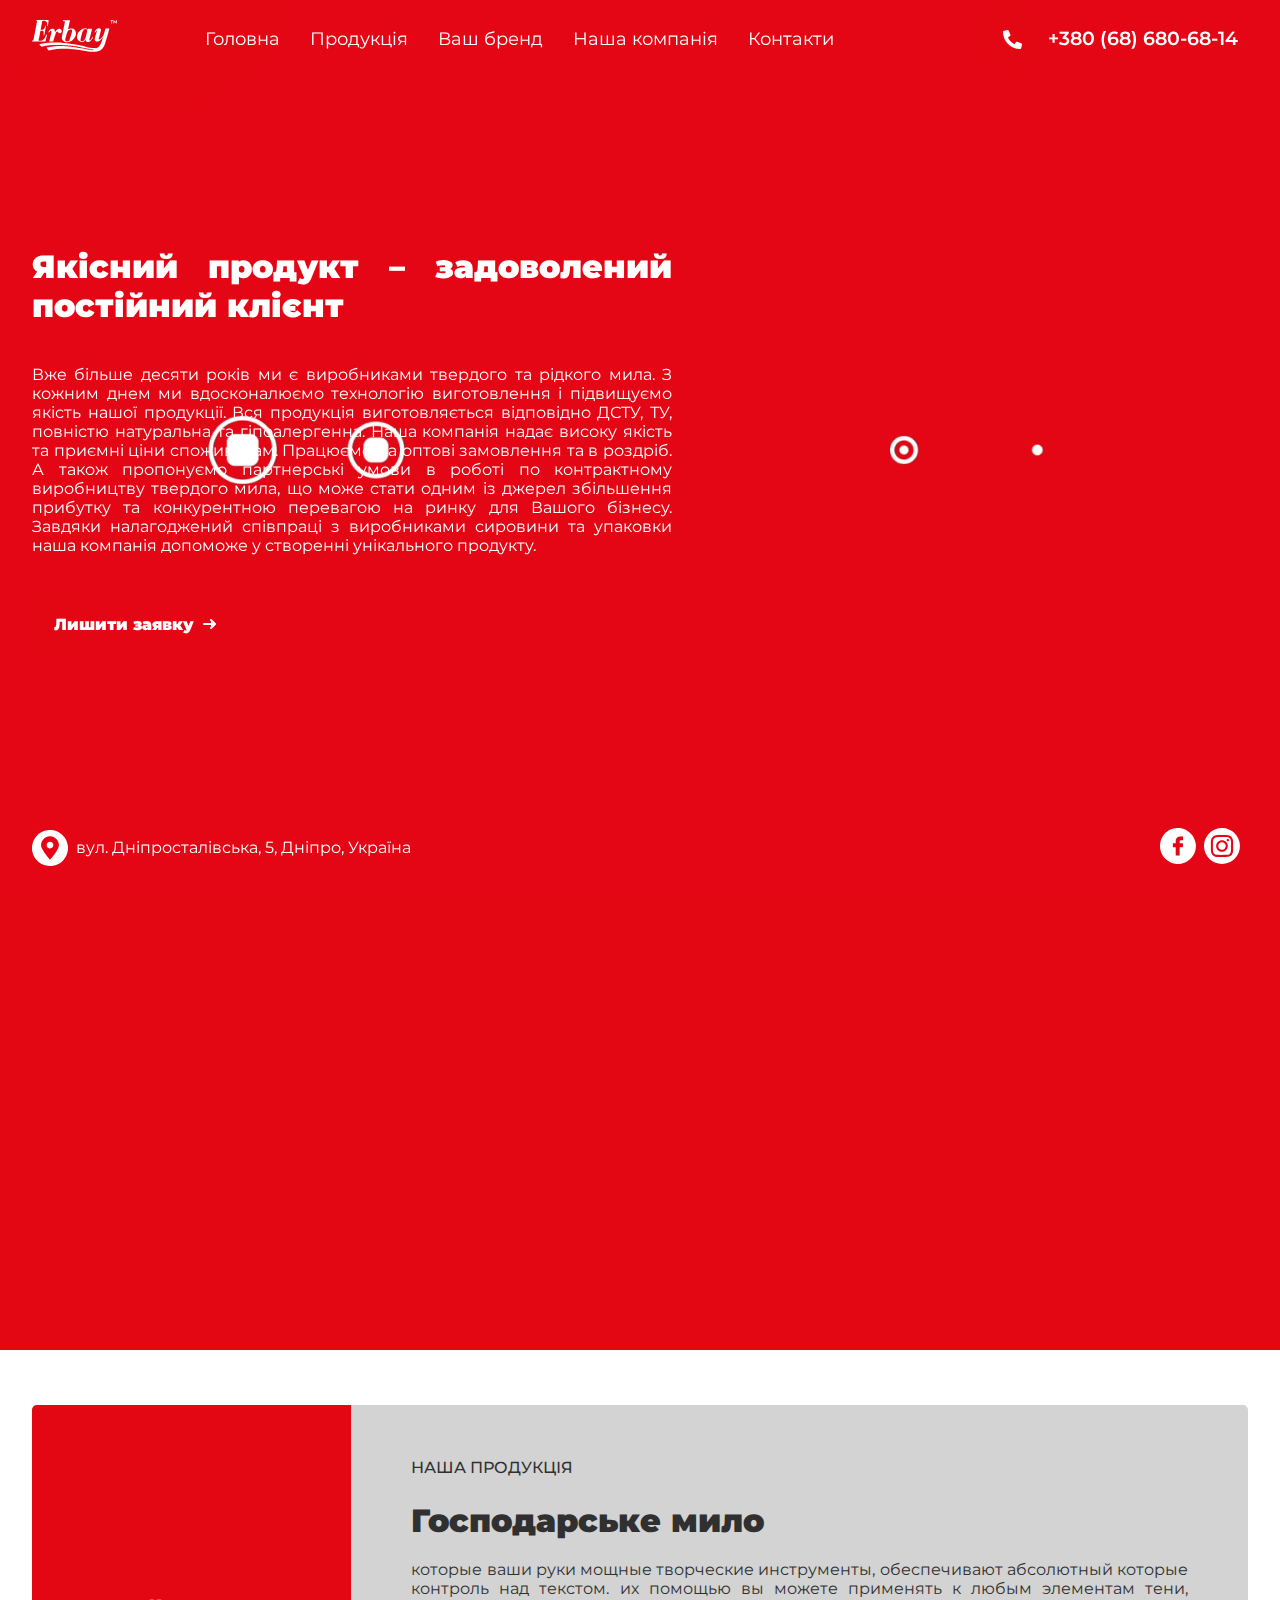
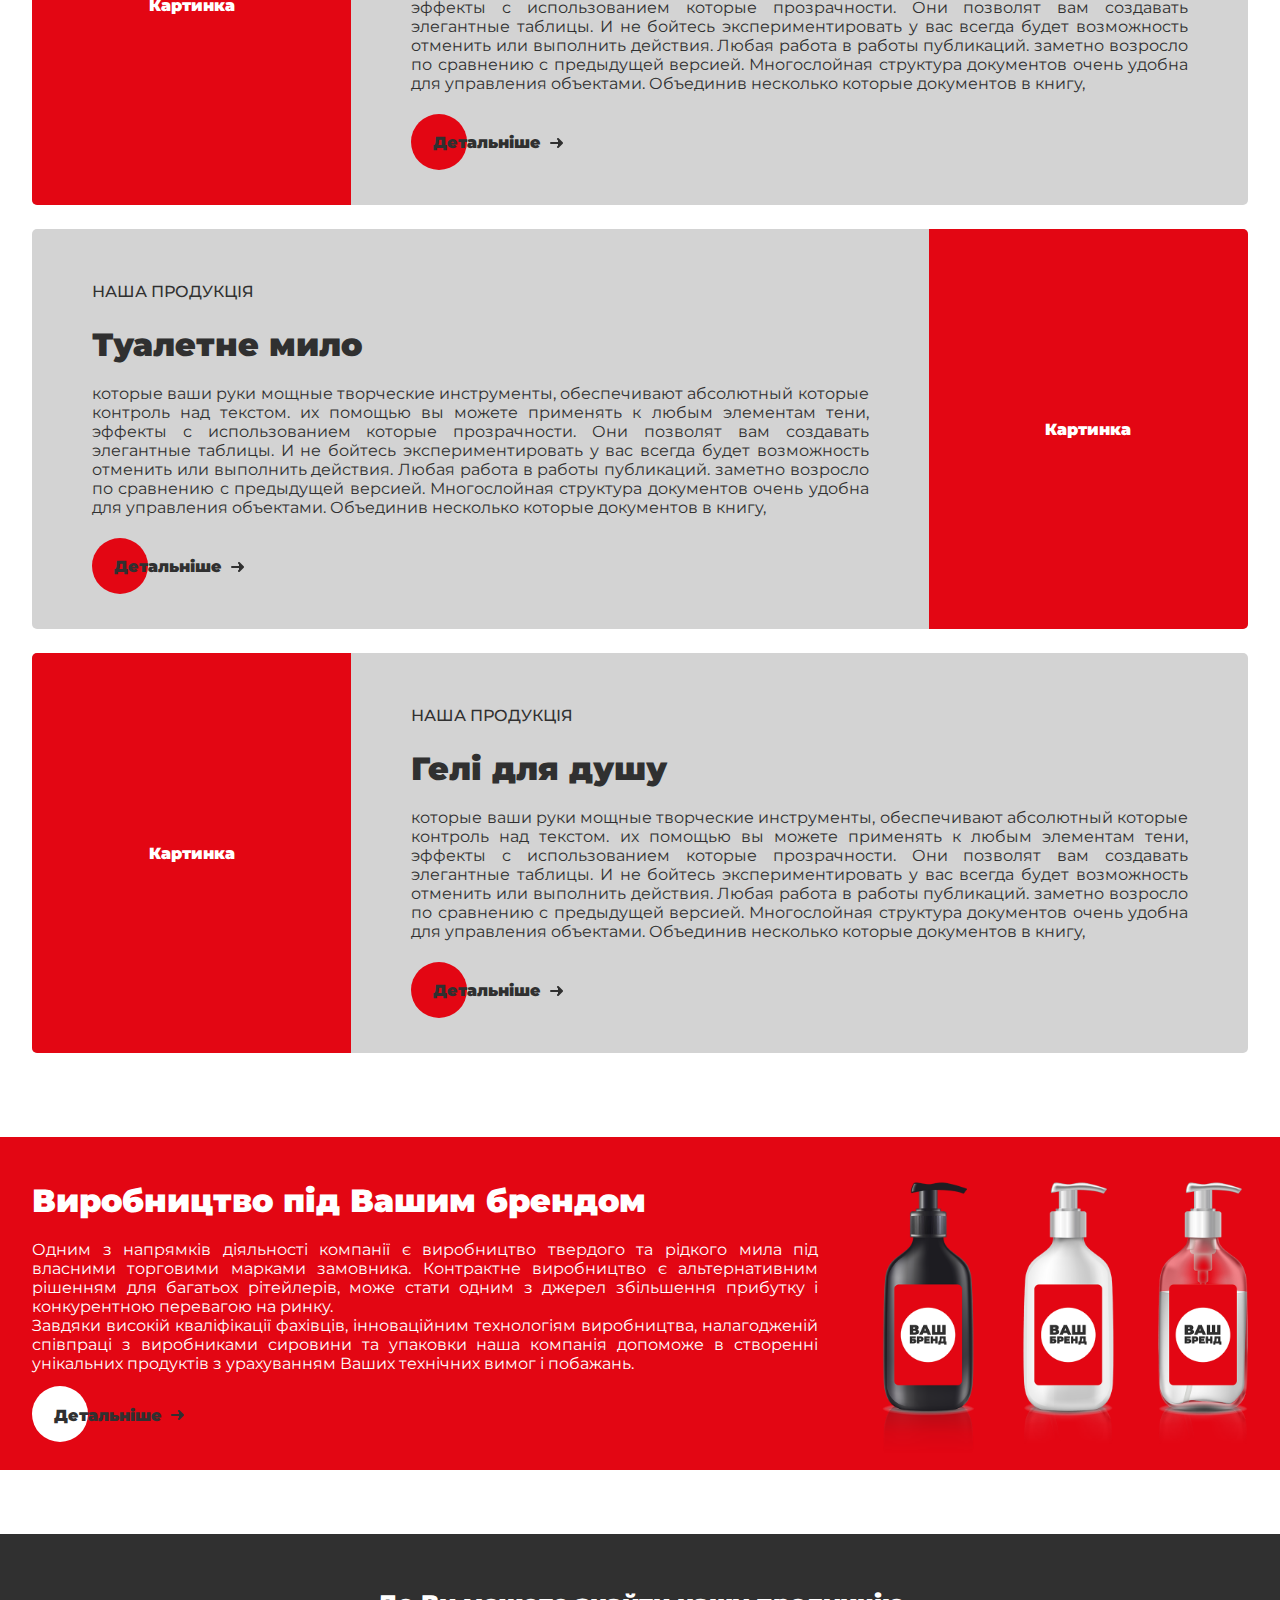
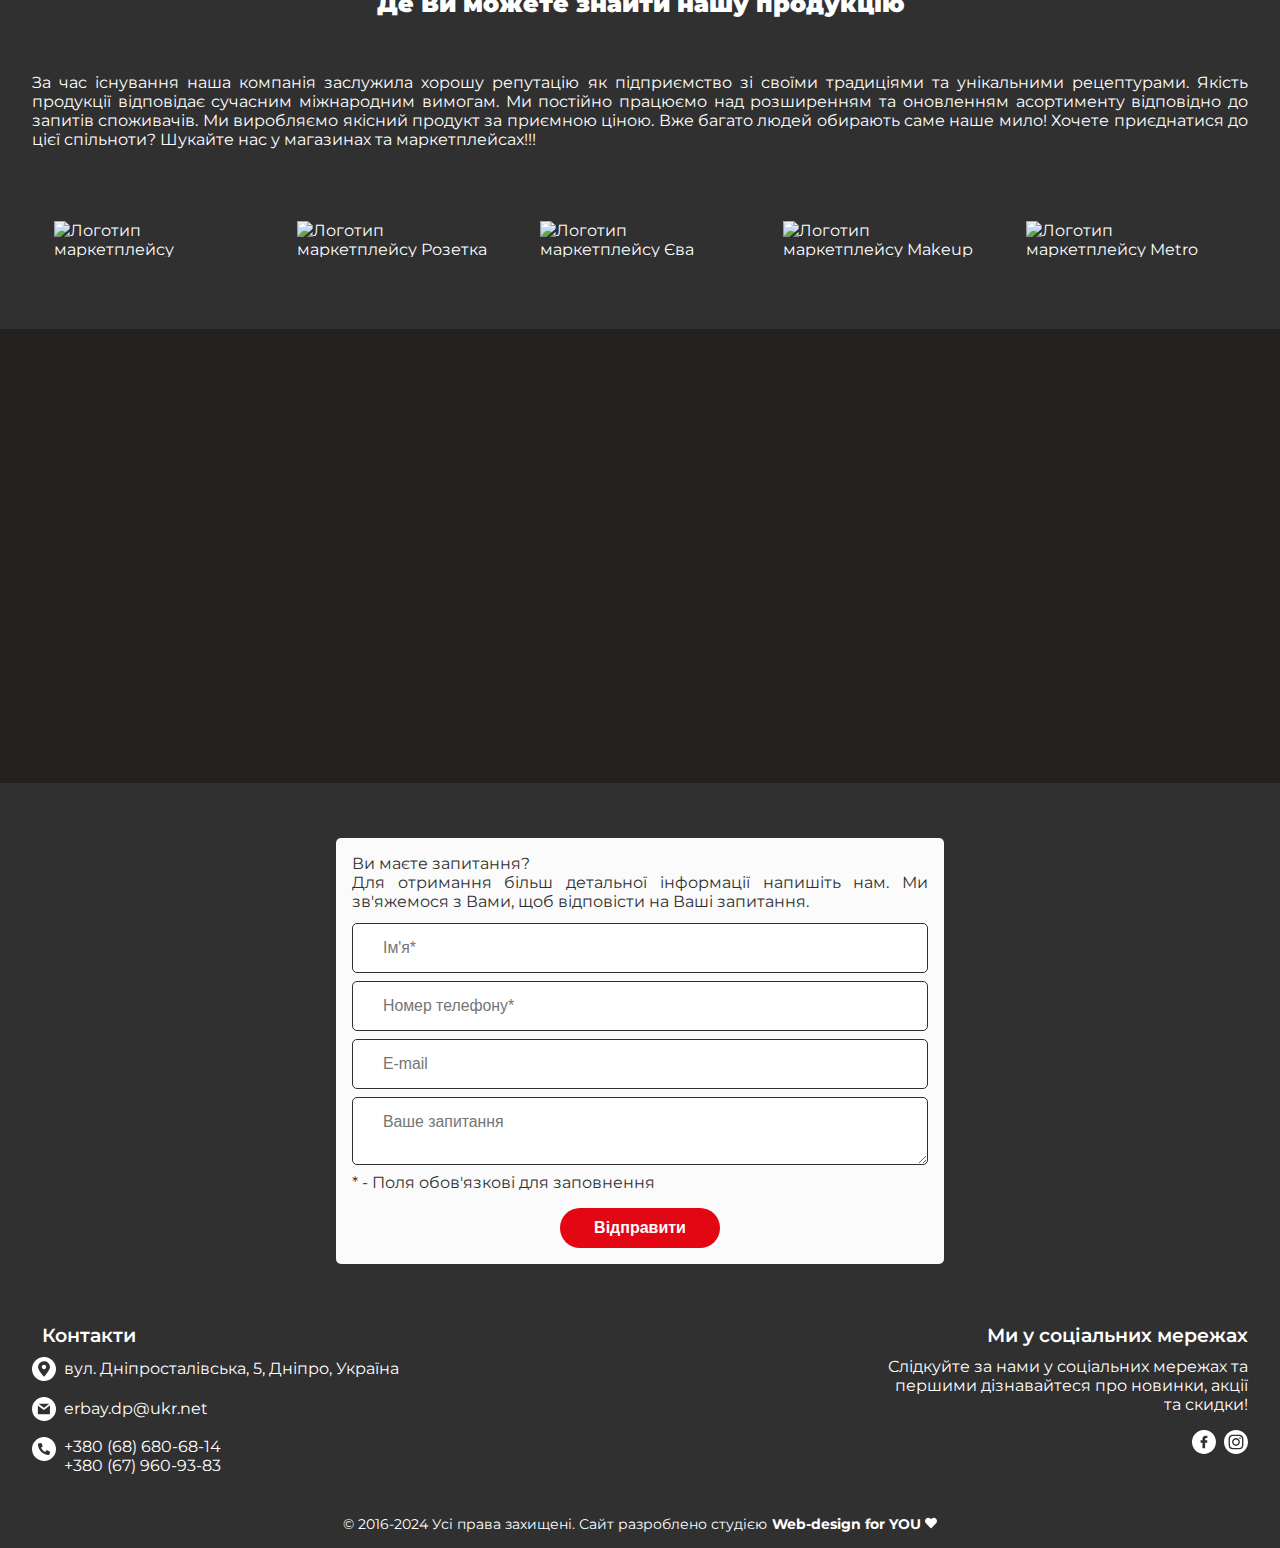
==== commit b973f3d0: "Add files via upload" ====
--- a/index.html
+++ b/index.html
@@ -116,9 +116,9 @@
 				<div class="video-bg__content">
 					<div class="container">
 						<div class="text-general">
-							<h1 class="_anim-items _anim-no-hide">Натуральне та якісне мило</h1>
+							<h1 class="_anim-items _anim-no-hide">Якісний продукт – задоволений постійний клієнт</h1>
 							<div>
-								<p class="_anim-items _anim-no-hide">которые  ваши руки мощные творческие инструменты, обеспечивают абсолютный которые  контроль над текстом. их помощью вы можете применять к любым элементам тени,  эффекты с использованием которые  прозрачности. Они позволят вам создавать элегантные таблицы. И не бойтесь экспериментировать у вас всегда будет возможность отменить или выполнить  действия.</p>
+								<p class="_anim-items _anim-no-hide">Вже більше десяти років ми є виробниками твердого та рідкого мила. З кожним днем ми вдосконалюємо технологію виготовлення і підвищуємо якість нашої продукції. Вся продукція виготовляється відповідно ДСТУ, ТУ, повністю натуральна та гіпоалергенна. Наша компанія надає високу якість та приємні ціни споживачам. Працюємо на оптові замовлення та в роздріб. А також пропонуємо партнерські умови в роботі по контрактному виробництву твердого мила, що може стати одним із джерел збільшення прибутку та конкурентною перевагою на ринку для Вашого бізнесу. Завдяки налагоджений співпраці з виробниками сировини та упаковки  наша компанія допоможе у створенні унікального продукту.</p>
 							</div>
 							<a href="#feedback" class="cta _anim-items _anim-no-hide">
 								<span>Лишити заявку</span>
@@ -175,16 +175,16 @@
 				<div class="about-us-wrapper">
 					<div class="about-us-cards">
 						<div class="card _anim-items _anim-no-hide">
-							<img src="img/icon-01.svg" alt="">
-							<p class="lng-au2">Тут пишемо якісь референси, які вигідно вирізняють компанію на ринку. Іконку сюди також треба буде обрати.</p>
+							<img src="img/automation.png" alt="Іконка виробництво">
+							<p class="lng-au2">За час існування отримали хорошу репутацію на ринку. З кожним днем ми вдосконалюємо технологію виготовлення і підвищуємо якість нашої продукції.</p>
 						</div>
 						<div class="card _anim-items _anim-no-hide">
-							<img src="img/icon-02.svg" alt="">
-							<p class="lng-au3">Тут пишемо якісь референси, які вигідно вирізняють компанію на ринку. Іконку сюди також треба буде обрати.</p>
+							<img src="img/breakdown.png" alt="Іконка турбота про клієнтів">
+							<p class="lng-au3">Наша компанія надає високу якість та приємні ціни споживачам. Працюємо на оптові замовлення та в роздріб. Постійно оновлюємо та розширюємо асортимент продукції.</p>
 						</div>
 						<div class="card _anim-items _anim-no-hide">
-							<img src="img/icon-03.svg" alt="">
-							<p class="lng-au4">Тут пишемо якісь референси, які вигідно вирізняють компанію на ринку. Іконку сюди також треба буде обрати.</p>
+							<img src="img/manufacture.png" alt="Іконка екологічності">
+							<p class="lng-au4">Вся продукція виготовляється відповідно ДСТУ, ТУ, повністю натуральна та гіпоалергенна. Якість продукції відповідає сучасним міжнародним вимогам.</p>
 						</div>
 					</div>
 				</div>
@@ -262,18 +262,41 @@
 						</div>
 					</div>
 				</div>
-						
 			</div>			
+		</section>
+		<section class="private-label" id="private-label">
+			<div class="container">				
+				<div class="private-label-container">
+					<div class="private-label-text">
+						<h3>Виробництво під Вашим брендом</h3>
+						<p>Одним з напрямків діяльності компанії є виробництво твердого та рідкого мила під власними торговими марками замовника. Контрактне виробництво є альтернативним рішенням для багатьох рітейлерів, може стати одним з джерел збільшення прибутку і конкурентною перевагою на ринку.</p>
+						<p>Завдяки високій кваліфікації фахівців, інноваційним технологіям виробництва, налагодженій співпраці з виробниками сировини та упаковки наша компанія допоможе в створенні унікальних продуктів з урахуванням Ваших технічних вимог і побажань.</p>
+						<a href="your-brand.html" class="cta2">
+							<span>Детальніше</span>
+							<svg width="13px" height="10px" viewBox="0 0 13 10">
+										<path d="M1,5 L11,5"></path>
+										<polyline points="8 1 12 5 8 9"></polyline>
+							</svg>
+						</a>						
+					</div>
+					<div class="private-label-img">
+						<img src="./img/privat-label-01.png" alt="Виробництво під Вашим брендом">
+					</div>
+				</div>					
+			</div>
 		</section>
 		<section class="partners" id="partners">
 			<div class="container">
 				<div class="partners-container">
-					<h2>Наші партнери</h2>
-					<p>Цей блок позначено схематично,все потребує доопрацювання.Треба визначитися з партнерами,тоді можна буде працювати над оформленням цього блоку</p>
+					<h2>Де Ви можете знайти нашу продукцію</h2>
+					<p>За час існування наша компанія заслужила хорошу репутацію як підприємство зі своїми традиціями та унікальними рецептурами. Якість продукції відповідає сучасним міжнародним вимогам. Ми постійно працюємо над розширенням та оновленням асортименту відповідно до запитів споживачів.
+					Ми виробляємо якісний продукт за приємною ціною. Вже багато людей обирають саме наше мило! Хочете приєднатися до цієї спільноти? Шукайте нас у магазинах та маркетплейсах!!!</p>
 					<div class="logos-container">
-						<img src="./img/logo-uz.jpg" alt="">
-						<img src="./img/logo-atb.png" alt=""><img src="./img/logo-eva.png" alt="">
-						<img src="./img/logo-Prostor.png" alt="">				
+						<img src="./img/logo-epicentr.svg" alt="Логотип маркетплейсу Епіцентр">
+						<img src="./img/logo-rozetka.svg" alt="Логотип маркетплейсу Розетка">
+						<img src="./img/logo-eva.svg" alt="Логотип маркетплейсу Єва">
+						<img src="./img/logo-makeup.svg" alt="Логотип маркетплейсу Makeup">
+						<img src="./img/logo-metro.svg" alt="Логотип маркетплейсу Metro">				
 					</div>
 				</div>	
 			</div>			
--- a/fonts/fontello-44f82a14/css/icons.css
+++ b/fonts/fontello-44f82a14/css/icons.css
@@ -0,0 +1,76 @@
+@font-face {
+  font-family: 'icons';
+  src: url('../font/icons.eot?17422167');
+  src: url('../font/icons.eot?17422167#iefix') format('embedded-opentype'),
+       url('../font/icons.woff2?17422167') format('woff2'),
+       url('../font/icons.woff?17422167') format('woff'),
+       url('../font/icons.ttf?17422167') format('truetype'),
+       url('../font/icons.svg?17422167#icons') format('svg');
+  font-weight: normal;
+  font-style: normal;
+}
+/* Chrome hack: SVG is rendered more smooth in Windozze. 100% magic, uncomment if you need it. */
+/* Note, that will break hinting! In other OS-es font will be not as sharp as it could be */
+/*
+@media screen and (-webkit-min-device-pixel-ratio:0) {
+  @font-face {
+    font-family: 'icons';
+    src: url('../font/icons.svg?17422167#icons') format('svg');
+  }
+}
+*/
+[class^="icon-"]:before, [class*=" icon-"]:before {
+  font-family: "icons";
+  font-style: normal;
+  font-weight: normal;
+  speak: never;
+
+  display: inline-block;
+  text-decoration: inherit;
+  width: 1em;
+  margin-right: .2em;
+  text-align: center;
+  /* opacity: .8; */
+
+  /* For safety - reset parent styles, that can break glyph codes*/
+  font-variant: normal;
+  text-transform: none;
+
+  /* fix buttons height, for twitter bootstrap */
+  line-height: 1em;
+
+  /* Animation center compensation - margins should be symmetric */
+  /* remove if not needed */
+  margin-left: .2em;
+
+  /* you can be more comfortable with increased icons size */
+  /* font-size: 120%; */
+
+  /* Font smoothing. That was taken from TWBS */
+  -webkit-font-smoothing: antialiased;
+  -moz-osx-font-smoothing: grayscale;
+
+  /* Uncomment for 3D effect */
+  /* text-shadow: 1px 1px 1px rgba(127, 127, 127, 0.3); */
+}
+
+.icon-clock:before { content: '\e800'; } /* '' */
+.icon-coffe:before { content: '\e801'; } /* '' */
+.icon-e-mail:before { content: '\e803'; } /* '' */
+.icon-facebook:before { content: '\e804'; } /* '' */
+.icon-goal:before { content: '\e805'; } /* '' */
+.icon-heart:before { content: '\e806'; } /* '' */
+.icon-html:before { content: '\e807'; } /* '' */
+.icon-illustrator:before { content: '\e808'; } /* '' */
+.icon-indesign:before { content: '\e809'; } /* '' */
+.icon-instagram:before { content: '\e80a'; } /* '' */
+.icon-medal:before { content: '\e80c'; } /* '' */
+.icon-messenger:before { content: '\e80d'; } /* '' */
+.icon-phone:before { content: '\e80e'; } /* '' */
+.icon-photoshop:before { content: '\e80f'; } /* '' */
+.icon-portfolio:before { content: '\e810'; } /* '' */
+.icon-skype:before { content: '\e811'; } /* '' */
+.icon-telegram:before { content: '\e812'; } /* '' */
+.icon-viber:before { content: '\e813'; } /* '' */
+.icon-css:before { content: '\e814'; } /* '' */
+.icon-js:before { content: '\e815'; } /* '' */
--- a/css/style.css
+++ b/css/style.css
@@ -0,0 +1,1190 @@
+
+html{
+	scroll-behavior: smooth;
+}
+html.lock{
+	overflow: hidden;	
+}
+html.lock main,html.lock footer,html.lock .ring{
+	filter:blur(3px);
+}
+body{	
+	font-family: "Montserrat", sans-serif;
+	color: #303030;
+	text-align: justify;
+	position: relative;	
+}
+header{
+	position: absolute;
+	width: 100vw;
+	height: 66px;	
+	z-index: 2;	
+	transition: all 0.3s ease;
+}
+.header_fixed{
+	animation: fixedMenu 1s;
+	position: fixed;
+	background-color:#303030;	
+}
+@keyframes fixedMenu {
+	0%{height: 0;}
+	50%{height: 80px;}
+	100%{height: 66px;}
+} 
+section{		
+	padding-top: 55px;
+}
+h1,h2,h4{
+	transition:all 1.5s ease;
+}
+h1._anim-items,h2._anim-items,h4._anim-items{
+	transform: translate(0px,120%);
+	opacity: 0;	
+}
+h1._active,h2._active,h4._active{
+	transform: translate(0px,0px);
+	opacity: 1;
+}
+h1{
+	font-weight: 900;
+	font-size: 2em;
+	color:white;
+}
+h2{
+	font-size: 1.5em;
+	text-align: center;	
+	color: #303030;
+	font-weight: 900;	
+}
+/*@media (max-width: 768px){
+	h2{font-size: 2em;}
+}	*/
+h3{	font-size: 2em;
+	color: #303030;
+	text-align: center;
+	font-weight: 900;
+	text-align: left;
+	padding-bottom: 20px;
+}
+h4{	
+	padding: 10px;
+	font-size: 120%;
+	font-weight: 600;
+}
+h5{
+	text-transform: uppercase;
+	color: %303030;
+	font-weight: 500;
+	padding-bottom: 24px;
+}
+a{
+	text-decoration: none;
+	color: inherit;	
+}
+span{	
+	font-weight: 600;	
+}
+input,textarea{
+	width: 100%;	
+	margin: 4px 0;	
+	padding: 15px 30px;
+	border:1px solid #303030;
+	background-color: white;
+	border-radius: 5px;
+}
+input:hover,textarea:hover{
+	border-color: #E30613;
+}
+i{
+	padding-right: 5px;	
+}
+footer{
+	background-color:#303030;
+	color:white;
+	padding:10px 0;
+	margin-top: -1px;
+}
+.container{
+	max-width: 1400px;
+	margin:0 auto;
+}
+@media (max-width: 1450px){
+	.container{max-width: 95vw;}
+}
+@media (max-width: 400px){
+	p{font-size: 0.9em;}
+}
+@media (max-width: 350px){
+	p{font-size: 0.8em;}
+}
+
+
+
+
+/*MENU*/
+
+.nav-menu{
+	display: flex;	
+	flex-flow: row nowrap;
+	justify-content: space-between;
+	align-items: center;	
+	padding: 10px 0;	
+}
+@media (max-width: 1200px){
+	.nav-menu{padding:4px 0 0 0;}
+}
+.index-menu{	
+	transition: all 0.3s ease;
+	opacity: 0;
+}
+.index-menu._active{
+	transition-delay:8.5s;
+	opacity: 1;
+}
+.logo-container img{
+	height: 32px;
+}
+.contacts-menu{
+	display: flex;
+	flex-flow: row nowrap;
+	justify-content: flex-end;
+	align-items: center;
+}
+.phone{	
+	text-align: right;
+	font-size: 1.2em;
+	color:white;
+	padding: 0 10px;
+	transition:	all 0.3s ease;
+}
+.phone-container{
+	display: flex;
+	flex-direction: row;
+	align-items: center;	
+	transition: all 0.3s ease;
+}
+.phone-container span{
+	margin-left: 8px;	
+}
+@media (max-width: 700px){
+	.phone-container span{
+	display: none;	
+	}
+}
+.phone-container:hover{
+	transform: scale(1.05);
+}
+.phone i{
+	background-color: #E30613;
+	display: flex;
+	height: 56px;
+	width:56px;
+	padding:  20px 15px 0;
+	border-radius: 50%;	
+}
+.menu{
+	display: flex;
+	flex-flow: row nowrap;
+	
+	padding: 0 4vw 0 0;
+	justify-content: space-between;
+	transition:	all 0.8s ease;
+	z-index: 999;
+}
+#menu-burger{
+	display: none;		
+	width: 50px;
+	background-color: #E30613;
+	border-radius: 5px;
+	padding: 5px 10px 0;
+}
+#burger{
+  display: none;  
+}
+.burger-label{
+  position: relative;
+  width: 50px;
+  height: 40px;
+  display: inline-block;
+  margin-top:8px;  
+  -webkit-transition: all .5s;
+  transition: all .5s;
+  text-align: left;
+}
+.burger-label div,
+.burger-label div:before,
+.burger-label div:after {
+  background:white;
+  position: absolute;
+  height: 5px;
+  width: 30px;
+  border-radius: 4px;
+  -webkit-transition: all .5s;
+  transition: all .5s;
+}
+.burger-label div:first-child {
+  top: 0px;
+}
+.burger-label div:nth-child(2) {
+  top: 10px;
+}
+.burger-label div:nth-child(3) {
+  top: 20px;
+}
+#burger + .burger-label div {
+  -webkit-transition: top .15s .17s, -webkit-transform .12s .033s;
+  transition: top .15s .17s, -webkit-transform .12s .033s;
+  transition: top .15s .17s, transform .12s .033s;
+  transition: top .15s .17s, transform .12s .033s, -webkit-transform .12s .033s;
+}
+#burger + .burger-label div:nth-child(3) {
+  -webkit-transition: top .15s .17s, -webkit-transform .17s;
+  transition: top .15s .17s, -webkit-transform .17s;
+  transition: top .15s .17s, transform .17s;
+  transition: top .15s .17s, transform .17s, -webkit-transform .17s;
+}
+
+#burger:checked + .burger-label div {
+  top: 10px;
+  -webkit-transform: rotate(135deg);
+          transform: rotate(135deg);
+  -webkit-transition: top .1s, -webkit-transform .12s .1s;
+  transition: top .1s, -webkit-transform .12s .1s;
+  transition: top .1s, transform .12s .1s;
+  transition: top .1s, transform .12s .1s, -webkit-transform .12s .1s;
+}
+#burger:checked + .burger-label div:nth-child(3) {
+  -webkit-transform: rotate(225deg);
+          transform: rotate(225deg);
+  -webkit-transition: top .1s, -webkit-transform .17s .1s;
+  transition: top .1s, -webkit-transform .17s .1s;
+  transition: top .1s, transform .17s .1s;
+  transition: top .1s, transform .17s .1s, -webkit-transform .17s .1s;
+}
+.menu-items{
+	display: flex;
+	flex-wrap: nowrap;
+	justify-content: flex-start;
+	width: 100%;
+}
+.menu-item{
+	font-size: 1.1em;
+	color:white;	
+	transition: all 0.5s ease;
+	position: relative;
+	margin: 0 15px;		
+}
+.menu-item a{
+width: 100%;
+	display: flex;
+	flex-flow: row nowrap;
+}
+.menu-item a::before{
+	content: '';
+	bottom: 0;
+	left: 0;
+	position: absolute;
+	width:100%;
+	height: 2px;
+	background-color: white;
+	transition: 0.2s;
+	transform: scaleX(0);
+}
+.menu-item a:hover:before{	
+	transform: scaleX(1);
+}
+.header-contacts{
+	display: none;
+}
+@media (max-width: 1200px){	
+	.header-contacts{
+		display: flex;
+		color: white;
+		width: 100%;
+	}
+	.header-contacts-container{
+		padding:3vw;
+		display: flex;
+		flex-flow: column; 
+		width: 100%;
+		text-align: center;	
+		align-items: flex-start	;	
+	}
+	.header-contacts .location, .header-contacts .mail,
+	.header-contacts .telephones, .header-contacts .socicons {
+		margin-bottom: 16px;
+	}
+	.header-contacts-container svg{
+		height: 32px;
+		fill: white;
+		margin-right: 8px;
+	}
+	.header-contacts .icons{
+		align-items: center;
+		display: flex;
+		justify-content: center;
+		margin-top: 32px;
+	}
+	#menu-burger{
+		display:inline-flex;
+	}		
+	.menu{
+		position: fixed;		
+		background-color:rgba(48, 48, 48, 0.9);
+		top:66px;
+		width: 100%;
+		right: -100%;		
+		height: 100%;
+		padding: 0;	
+	}
+	.menu.active{		
+		right: 0;
+	}
+	.menu-items{
+		height: 90vh;
+		justify-content: center;
+		text-align: center;
+		flex-flow: column nowrap;
+		font-size: 1.3em;
+		padding: 10px 30px;
+		margin-right: 0;
+		align-items: flex-start;
+	}
+	.menu-item{
+		margin: 2vh;				
+		color:white;			
+	}	
+	.contacts-menu{
+		width: 75%;
+	}
+}
+@media (max-width: 768px){	
+	.phone p{
+		display: none;		
+	}		
+	.menu-item{
+		padding:0.5vh;
+	}
+	.header-contacts{
+		font-size: 80%;			
+	}
+}	
+
+
+
+
+/*SECTION GENERAL*/
+
+#general{
+	padding-top: 0;
+	z-index:-1;	
+	height:100vh; 
+	background-color: #303030; 	
+}
+.logo-shape{
+	height: 140px;
+	position: absolute;
+	top: -20px;
+	z-index:1;
+	opacity: 0;	
+	transition:all .5s ease;
+}
+.logo-shape._active{
+	transform: scale(1);
+	opacity: 1;
+	transition-delay:8.5s;
+}
+@media (max-width: 1550px){
+		.logo-shape{
+			left: -50px;
+	}
+}
+@media (max-width: 1000px){
+		.logo-shape{
+			left: -100px;
+	}
+}
+@media (max-width: 400px){
+		.logo-shape{
+			left: -150px;
+	}
+}
+.video-bg {
+    height: 100vh;
+    width: 100%;
+    overflow: hidden;
+    display: flex;
+    justify-content: center;
+    position: relative;
+    align-items: center;
+}
+.video-bg video {
+    position: absolute;
+    top: 0;
+    left: 0;
+    z-index: 0;
+    width: 100%;
+    height: 100vh;
+    object-fit: cover;
+}
+
+.video-bg__content {
+    z-index: 2;
+    display: flex;   
+    flex-direction: column;
+    justify-content: center;
+}
+.video-bg-small{
+	display: none;
+}
+@media (max-width: 700px){
+	.video-bg-small{
+		display: flex;
+	}
+	.video-bg-large{
+		display: none;
+	}
+}
+.text-general{	
+	display: flex;
+	flex-direction: column;
+	justify-content: flex-start;
+	color: white;	
+	width: 95vw;
+	margin:  auto 0;
+}
+.text-general p, .text-general h1{
+	max-width: 50vw;
+	transition:all .5s ease;
+	opacity: 0;	
+	transform: translate(0px, 50px);
+}
+.text-general p._active, .text-general h1._active{
+	transform: translate(0px, 0px);
+	opacity: 1;
+	transition-delay: 9.5s;
+}
+@media (max-width: 1000px){
+	.text-general p, .text-general h1{
+	max-width: 70vw;
+	}
+}
+@media (max-width: 700px){
+	.text-general{
+		align-items: center;
+	}
+	.text-general p, .text-general h1{
+	max-width: 80vw;
+	}	
+}
+.text-general p{
+	margin: 40px 0;
+}
+.btn-container{
+	height: 60px;
+	border-radius: 30px;
+	background-color: #E30613;
+	width: 250px;
+}
+.cta {
+  position: relative;
+	width: 216px;
+  padding: 19px 22px;
+  transition: all 0.5s ease;
+  opacity: 0;	
+  transform: translate(0px, 50px);	
+}
+.cta._active{
+	transform: translate(0px, 0px);
+	opacity: 1;
+	transition-delay: 9.5s;
+}
+.cta:before {
+  content: "";
+  position: absolute;
+  top: 0;
+  left: 0;
+  display: block;
+  border-radius: 28px;
+  background: rgba(227, 6, 19, 1);
+  width: 56px;
+  height: 56px;
+  transition: all 0.3s ease;
+}
+.cta span {
+  position: relative;
+  font-size: 16px;
+  line-height: 18px;
+  font-weight: 900;
+  vertical-align: middle;
+}
+.cta svg {
+  position: relative;
+  top: 0;
+  margin-left: 10px;
+  fill: white;
+  stroke-linecap: round;
+  stroke-linejoin: round;
+  stroke: white;
+  stroke-width: 2;
+  transform: translateX(-5px);
+  transition: all 0.3s ease;
+}
+.cta:hover:before {
+  width: 100%;
+  background:  rgba(227, 6, 19, 0.7);
+}
+.cta:hover svg {
+  transform: translateX(0);
+}
+.cta:active {
+  transform: scale(0.96);
+}
+.general-contact{
+	position: absolute;	
+	width: 95vw;
+	display: flex;
+	flex-flow: row nowrap;
+	align-items: center;
+	justify-content: space-between;
+	top: 92vh;
+	color: white;
+	max-width: 1400px;
+	transition: all 0.3s ease;
+	transform: scale(0);
+	opacity: 0;
+}
+.general-contact._active{
+	transform: scale(1.0);	
+	transition-delay:8.5s;
+	opacity: 100;
+}
+.gc-1{
+	display: flex;
+	flex-flow: row;
+	justify-content: flex-start;
+	width: 50%;
+}
+.location a{
+	display: flex;
+	flex-flow: row;
+	align-items: center;
+}
+@media (max-width: 700px){
+	.gc-1 p{
+	display: none;	
+	}
+}
+.gc-2{
+	display: flex;
+	flex-flow: row nowrap;
+	align-items: flex-end;
+	justify-content: flex-end;
+	width: 50%;
+}
+.general-contact svg{
+	height: 36px;
+	fill: white;
+	margin-right: 8px;
+	transition: all 0.3s ease;
+}
+.general-contact a{
+	transition: all 0.3s ease;
+}
+.general-contact a:hover{
+	color:#E30613;
+	transform: scale(1.05);
+}
+.general-contact a:hover svg{
+	fill: #E30613;
+	transform: scale(1.05);
+}
+
+
+/**SECTION plus*/
+#plus{	
+	min-height:50vh; 
+	background-color: #E30613;
+	display: flex;
+	align-items: center;
+	padding-top: 0;
+	color: white;
+
+}
+.plus-container{
+	display: flex;
+	flex-flow: row;
+}
+.plus-item{
+	color: #303030;
+	border-radius: 5px;
+	margin: 6px 12px;
+	padding:  160px 36px 36px;
+	font-weight: 700;
+	background: url(../img/plus-icon-01.png) no-repeat white;
+	background-position: left -40px top -56px;
+	background-size: 60%;
+}
+.plus-item:nth-child(2){
+	background: url(../img/plus-icon-02.png) no-repeat white;
+	background-position: left -40px top -56px;
+	background-size: 60%;
+}
+.plus-item:nth-child(3){
+	background: url(../img/plus-icon-03.png) no-repeat white;
+	background-position: left -40px top -56px;
+	background-size: 60%;
+}
+.plus-item:nth-child(4){
+	background: url(../img/plus-icon-04.png) no-repeat white;
+	background-position: left -40px top -56px;
+	background-size: 60%;
+}
+@media (max-width: 1200px){
+	.plus-container{
+	flex-flow: column;
+	}
+	.plus-item{
+	background-position: left -40px top -56px;
+	background-size: 15%;
+	padding-top: 36px;
+	padding-left: 30vw;
+	}
+}
+
+.about-us-cards{
+	display: flex;
+	flex-direction: row;
+	justify-content: space-around;
+}
+.card{
+	display: flex;
+	flex-direction: column;
+	width: 30%;
+	align-items: center;
+	margin: 24px 0;
+	transform: translate(0px,50%);
+	opacity: 0;	
+	transition:all .5s ease;
+	border-radius: 5px;
+	background-color: white;
+	padding: 52px 40px ;
+
+}
+.card._active{
+		opacity: 1;
+		transform: translate(0px,0px);	
+	}
+.card img{
+	width: 88px;
+	height: 88px;
+	margin-bottom: 32px;
+}
+.card p{
+	color:#303030;
+}
+@media (max-width: 1000px){
+		.card img{
+		width: 70px;
+		height: 70px;
+	}	
+}
+@media (max-width: 800px){
+		.about-us-cards{		
+		flex-direction: column;	
+		align-items: center;	
+	}
+	.card{
+		width: 60%;
+	}
+}
+@media (max-width: 500px){	
+	.card{
+		width: 80%;
+	}
+}
+
+
+
+
+
+
+
+/**SECTION products*/
+
+#products{	
+	min-height:100vh;
+	margin-bottom: 60px; 	
+
+}
+.products-container{
+	display: flex;
+	flex-flow: column;
+	justify-content: space-around;
+	align-items: center;
+}
+.product{
+	display: flex;
+	flex-flow: row;
+	align-items: center;
+	background-color: #d3d3d3;
+	border-radius: 5px;
+	margin-bottom: 24px ;
+	overflow: hidden;
+
+}
+.product img{
+	height: 500px;
+}
+.product-img{
+	display: flex;	
+	background-color: #E30613;
+	height: 400px;
+	width: 100%;
+	align-items: center;
+	justify-content: center;
+	color: white;
+	font-weight: 900;
+	padding: 80px;	
+}
+
+.product-text{
+	padding:0 60px;
+}
+.product-text p{
+	padding-bottom: 40px;
+}
+@media (max-width: 1100px){	
+	.product-text{
+		font-size: .8em;
+	}
+}
+@media (max-width: 900px){	
+	.products-container{
+		flex-flow: column;
+		justify-content: space-between;
+		align-items: flex-start;
+
+	}
+	.product{
+		flex-flow: column;
+
+
+	}
+	.product-text{
+		padding: 0;
+		padding: 60px;
+	}
+	.product-img{
+	height: 400px;
+	padding: 0;
+	}
+	.product h5{
+		display: none;
+	}
+	.product:nth-child(2){
+		flex-flow: column-reverse;
+	}
+
+}
+
+.cta2{
+  position: relative;
+  text-align: center;
+	width: 216px;	
+  padding: 19px 22px;
+  transition: all 0.5s ease;  
+ }
+.cta2:before {
+  content: "";
+  position: absolute;
+  top: 0;
+  left: 0;
+  display: block;
+  border-radius: 28px;
+  background: rgba(227, 6, 19, 1);
+  width: 56px;
+  height: 56px;
+  transition: all 0.3s ease;
+}
+.cta2 span {
+  position: relative;
+  font-size: 16px;
+  line-height: 18px;
+  font-weight: 900;
+  vertical-align: middle;
+}
+.cta2 svg {
+  position: relative;
+  top: 0;
+  margin-left: 10px;
+  fill: #303030;
+  stroke-linecap: round;
+  stroke-linejoin: round;
+  stroke: #303030;
+  stroke-width: 2;
+  transform: translateX(-5px);
+  transition: all 0.3s ease;
+}
+.cta2:hover:before {
+  width: 100%;
+  background:  rgba(227, 6, 19, 0.7);
+}
+.cta2:hover svg {
+  transform: translateX(0);
+}
+.cta2:active {
+  transform: scale(0.96);
+}
+
+
+
+
+
+/*private-label*/
+
+#private-label{
+	padding-top: 0;
+	background-color: #E30613;
+	min-height: 30vh;
+	margin-bottom: 64px;
+}
+.private-label-container{
+	display: flex;
+	flex-flow: row;
+	align-items: center;
+	justify-content: space-between;
+}
+.private-label h3, .private-label p{
+	color: white;
+}
+.private-label p:nth-child(3){
+	margin-bottom: 32px;
+}
+.private-label-img{
+	max-width: 50vw;
+	padding-left: 64px;
+}
+#private-label .cta2::before{
+	background-color: white;
+}
+@media (max-width: 1500px){	
+	.private-label-img{
+	max-width: 100%;
+	width: 100%;	
+	}
+}
+@media (max-width: 1200px){	
+	.private-label-text{
+		width: 40%;
+	}
+	.private-label-img{
+	width: 60%;	
+	}
+}
+
+@media (max-width: 1100px){	
+	#private-label{
+		padding-top: 55px;
+	}
+	.private-label-container{	
+	flex-flow: column-reverse;	
+	}
+	.private-label-text{
+		width: 100%;
+		margin-bottom: 64px;
+	}
+	.private-label-img{
+		width:100%;		
+		padding: 0;
+	}
+	.private-label-img img{
+		max-height: 500px;
+	}
+	
+}
+
+
+
+/*SECTION partners*/
+
+#partners{
+	min-height: 40vh;	
+	background-color: #303030;
+	color: white;
+}
+.partners-container{
+	display: flex;
+	flex-flow: column;
+	justify-content: center;
+}
+.partners-container h2{
+	padding-bottom:55px;
+	color: white;
+}
+.logos-container{
+	display: flex;
+	flex-flow: row;
+	justify-content: space-around;
+	align-items: center;
+	margin: 72px 0 ;
+}
+.logos-container img{
+	max-width: 200px;
+	max-height: 36px;
+}
+
+@media (max-width: 800px){	
+	.logos-container{
+		flex-flow: column;
+	}
+	.logos-container img{
+		margin:  24px 0;
+	}
+}
+
+
+
+
+
+
+
+
+#page-products,#page-your-brand,#page-about-us,#page-contacts{
+	min-height: 100vh;
+}
+.imitation-menu{
+margin-top: -55px;
+	height: 76px;
+	background-color: #303030;
+}
+
+
+/*SECTION MAP*/
+
+.map{
+	min-height: 30vh;
+	background-color: #242221;
+	padding-top: 0;
+}
+.map iframe{
+	width: 100%;
+}
+
+
+
+/*SECTION FEEDBACK*/
+
+#feedback{
+	min-height: 30vh;
+	background-color: #303030;  
+}
+.feedback-container{
+	display: flex;
+	flex-direction: column;
+	align-items: center;
+}
+.feedback-text-container{
+	display: flex;	
+	color:#303030;
+	padding-bottom: 8px;
+}
+.feedback-form-container{	
+	padding: 16px;	
+	width: 50%;
+	min-width: 40vw;
+	background-color: #FBFBFB;
+	border-radius: 5px;
+}
+.feedback-form{
+	display: flex;
+	flex-flow: column nowrap;	
+}
+.btn-submit-container{
+	text-align: center;	
+	margin-top:8px;
+}
+.btn-submit{
+	background-color: #E30613;
+	border-radius: 20px;
+	height: 40px;
+	border-color: transparent;
+	width: 160px;
+	font-size: 16px;
+  line-height: 22px;
+  font-weight: 900;
+  color: white;
+  transition: all 0.3s ease;
+}
+.btn-submit:hover{
+	transform: scale(1.05);
+	background-color: #eb7f85;
+}
+
+@media (max-width: 1000px){
+	.feedback-text-container,.feedback-form-container{
+		width: 100%;
+		padding-bottom: 10px;
+	}	
+}
+@media (max-width: 1000px){
+	.feedback-form-container{		
+		padding: 10px;
+	}	
+	input,textarea{
+		padding: 10px 15px;
+	}
+}
+
+
+/*FOOTER*/
+.footer-contacts{
+	display: flex;
+	flex-flow: row nowrap;
+	width: 100%;
+	align-items: flex-start;
+	justify-content: space-between;	
+	margin: 40px 0;
+}
+footer .menu-items{
+	flex-flow: column;
+}
+footer .menu-item{
+	margin: 0;
+}
+.footer-contacts svg{
+	height: 24px;
+	fill: white;
+	margin-right: 8px;
+	transition: all 0.3s ease;
+}
+.footer-contacts a{
+	transition: all 0.3s ease;
+}
+.footer-contacts a:hover{
+	color:#E30613;
+}
+.footer-contacts a:hover svg{
+	fill: #E30613;
+}
+.fc-1{
+	display: flex;
+	flex-flow: column;
+}
+@media (max-width: 1200px){
+	.fc-1{
+		display: none;
+	}
+}
+.fc-2{
+	display: flex;
+	flex-flow: column;
+}
+footer .location, .mail{
+	display: flex;
+	flex-flow: row;
+	justify-content: flex-start;
+	margin-bottom: 16px;
+}
+.location a, .mail a{
+	display: flex;
+	flex-flow: row;
+	align-items: center;
+}
+.telephones{
+	display: flex;
+	flex-flow: row;	
+}
+.fc-phones{
+	display: flex;
+	flex-flow: column;
+}
+.fc-3{
+	display: flex;
+	flex-flow: column;
+	align-items: flex-end;
+	width: 30%;
+}
+.fc-3 p{
+	text-align: right;
+}
+.icons{
+	display: flex;
+	flex-flow: row nowrap;
+	justify-content: flex-start;
+	align-items: flex-start;
+	font-size: .7em;
+}
+.fc-3 .icons{
+	margin-top: 16px;
+}
+.fc-last svg{
+	margin-right: 0;
+}
+.fc-3 h4{
+	padding-right: 0;
+	text-align: right;
+}
+.copyright{
+	text-align: center;
+	font-size: 0.9em;
+	padding-bottom: 5px;
+}
+.web-design-for-you{
+	color:white;
+	padding-left: 5px;
+}
+.web-design-for-you{	
+	font-weight: 700;
+	transition: 0.5s ease;
+}
+.web-design-for-you svg{
+	width: 12px;
+}
+.web-design-for-you:hover{	
+	color: #e31f1b;
+}
+.web-design-for-you:hover svg{	
+	animation-name: anim;
+	-webkit-animation-name: anim;
+	animation-duration: .8s;
+	-webkit-animation-duration: .8s;
+	animation-iteration-count: infinite;
+	-webkit-animation-iteration-count: infinite;
+	}
+@keyframes anim {
+	0% {
+		transform: scale(0.8);
+	}		
+	70% {
+		transform: scale(1.2);
+	}
+	100% {
+		transform: scale(0.8);		
+	}
+}
+@media (max-width: 700px){
+	.footer-contacts{
+		flex-flow: column;
+	}
+	.fc-2,.fc-3{
+		width: 100%;
+		align-items: center;
+	}
+	.fc-3 p {
+    text-align: center;
+}
+}
+
+
+
+
+
+
+
+
+
+
+
+
+
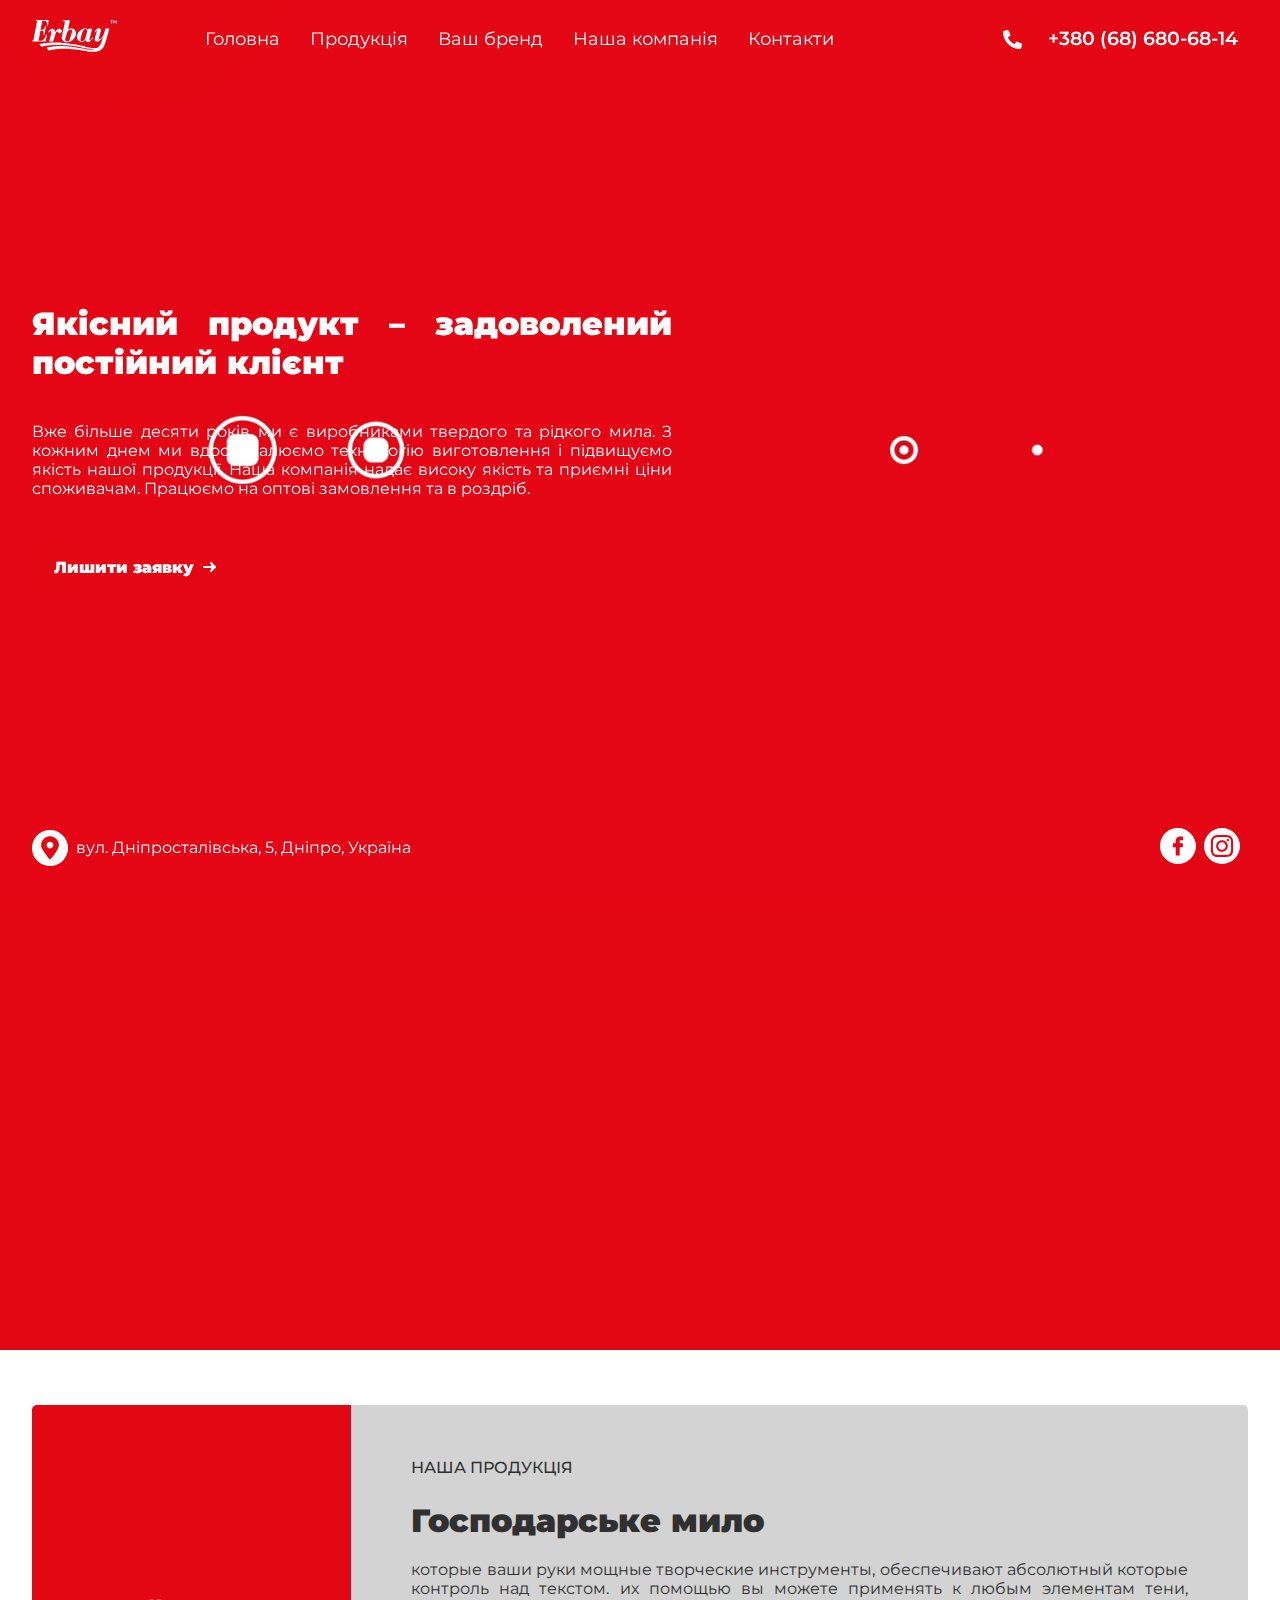
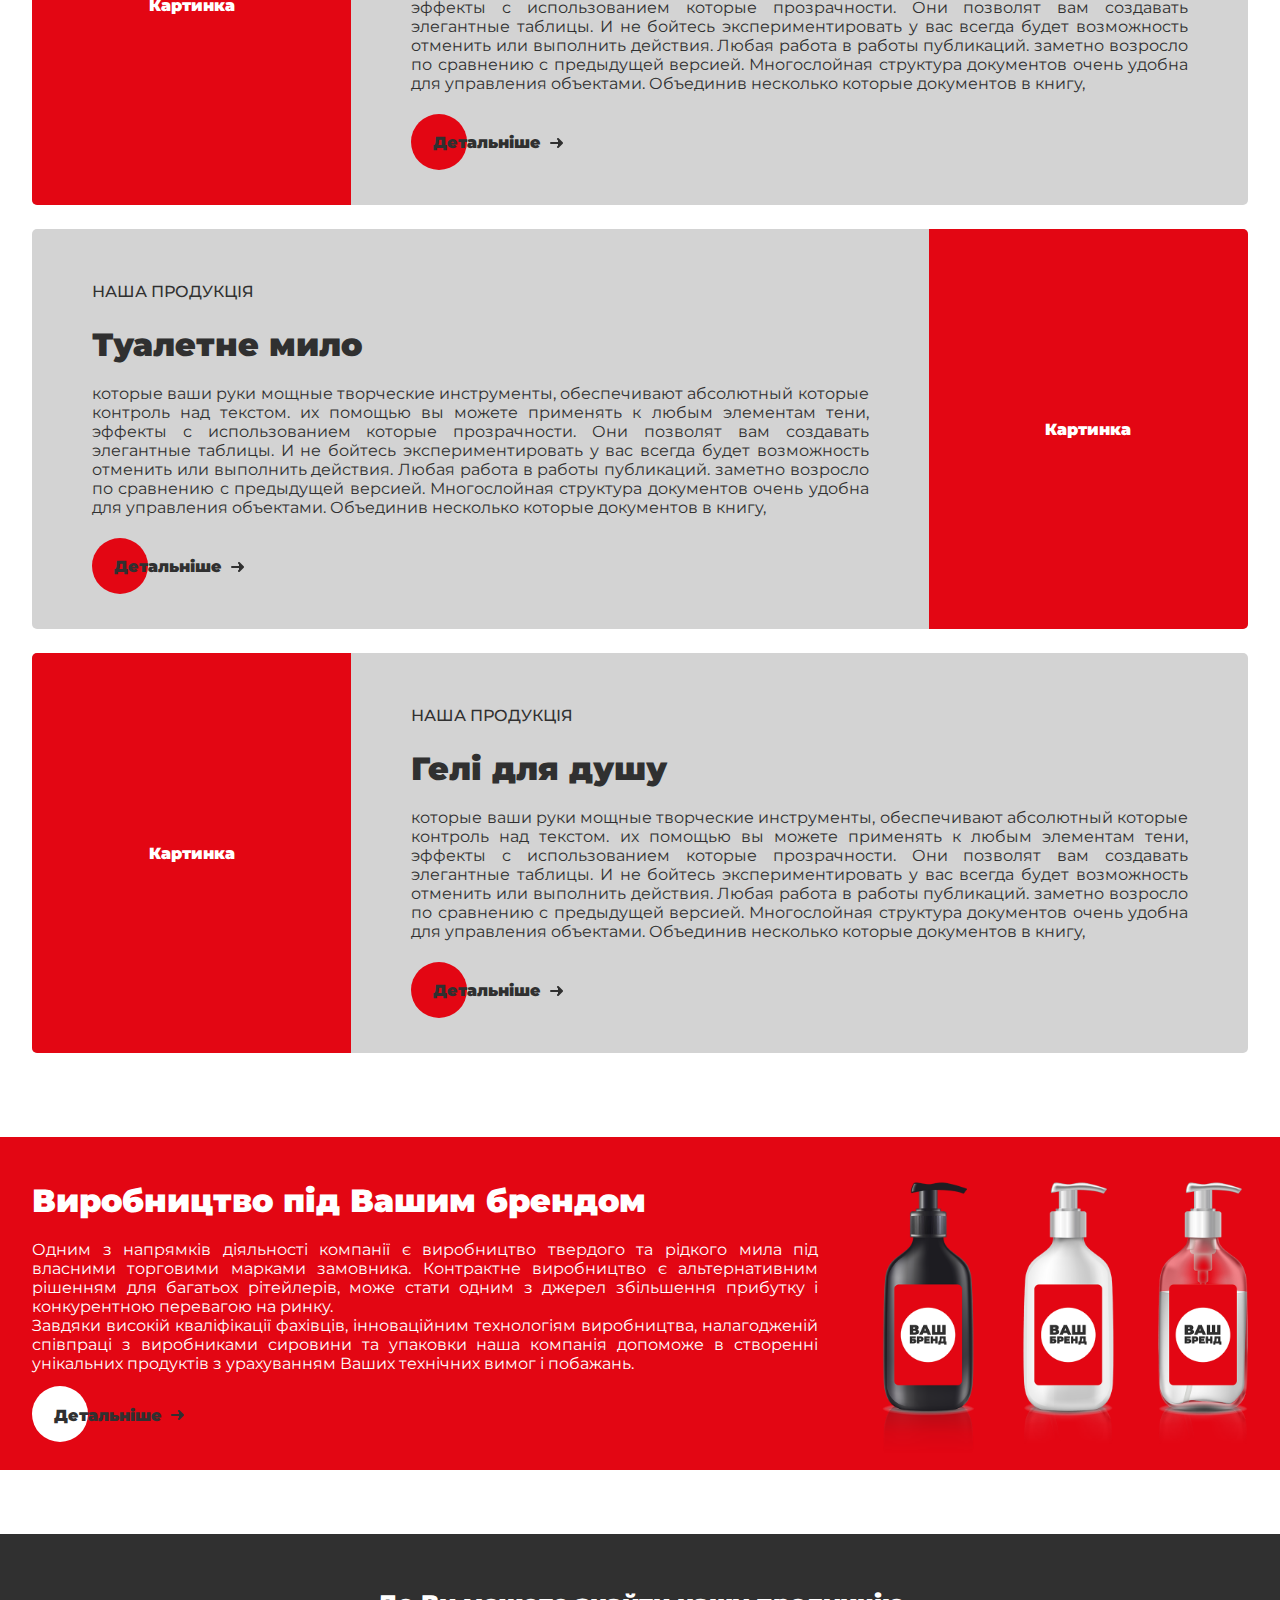
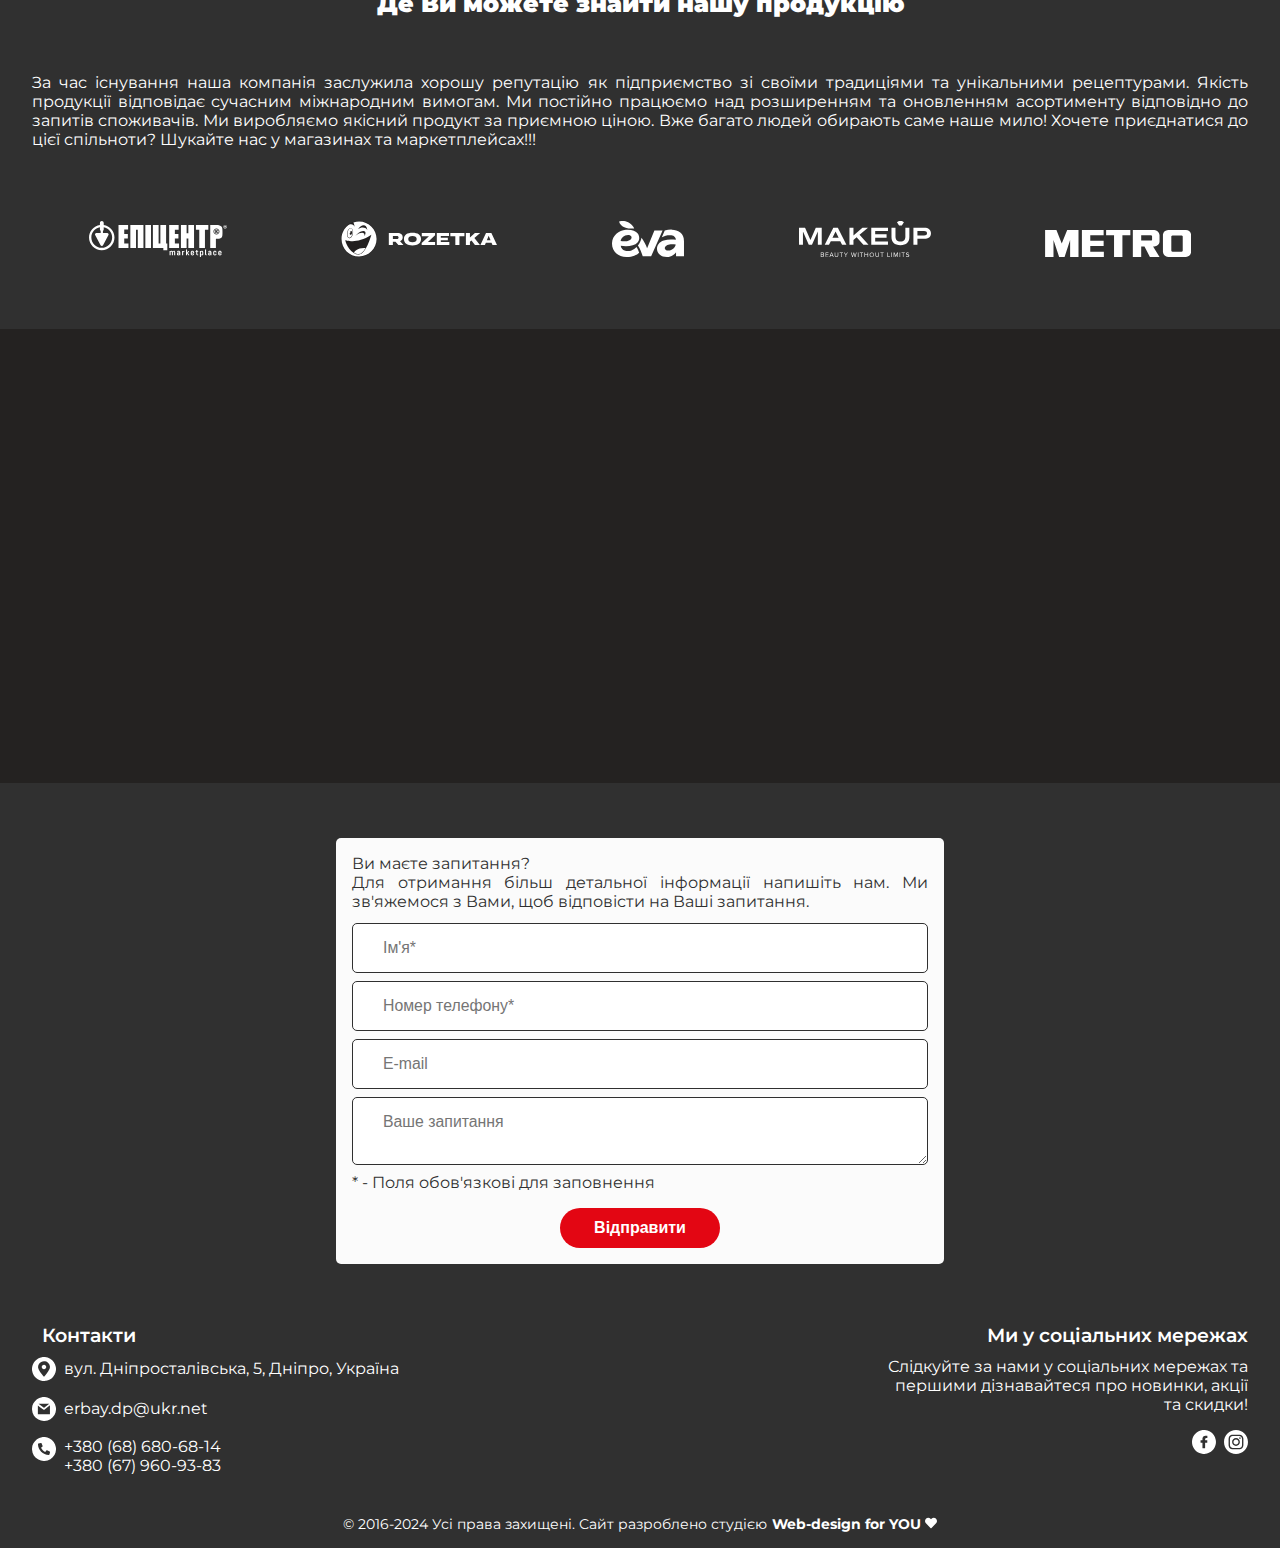
==== commit b4ebd6e8: "Add files via upload" ====
--- a/index.html
+++ b/index.html
@@ -118,7 +118,7 @@
 						<div class="text-general">
 							<h1 class="_anim-items _anim-no-hide">Якісний продукт – задоволений постійний клієнт</h1>
 							<div>
-								<p class="_anim-items _anim-no-hide">Вже більше десяти років ми є виробниками твердого та рідкого мила. З кожним днем ми вдосконалюємо технологію виготовлення і підвищуємо якість нашої продукції. Вся продукція виготовляється відповідно ДСТУ, ТУ, повністю натуральна та гіпоалергенна. Наша компанія надає високу якість та приємні ціни споживачам. Працюємо на оптові замовлення та в роздріб. А також пропонуємо партнерські умови в роботі по контрактному виробництву твердого мила, що може стати одним із джерел збільшення прибутку та конкурентною перевагою на ринку для Вашого бізнесу. Завдяки налагоджений співпраці з виробниками сировини та упаковки  наша компанія допоможе у створенні унікального продукту.</p>
+								<p class="_anim-items _anim-no-hide">Вже більше десяти років ми є виробниками твердого та рідкого мила. З кожним днем ми вдосконалюємо технологію виготовлення і підвищуємо якість нашої продукції. Наша компанія надає високу якість та приємні ціни споживачам. Працюємо на оптові замовлення та в роздріб.</p>
 							</div>
 							<a href="#feedback" class="cta _anim-items _anim-no-hide">
 								<span>Лишити заявку</span>
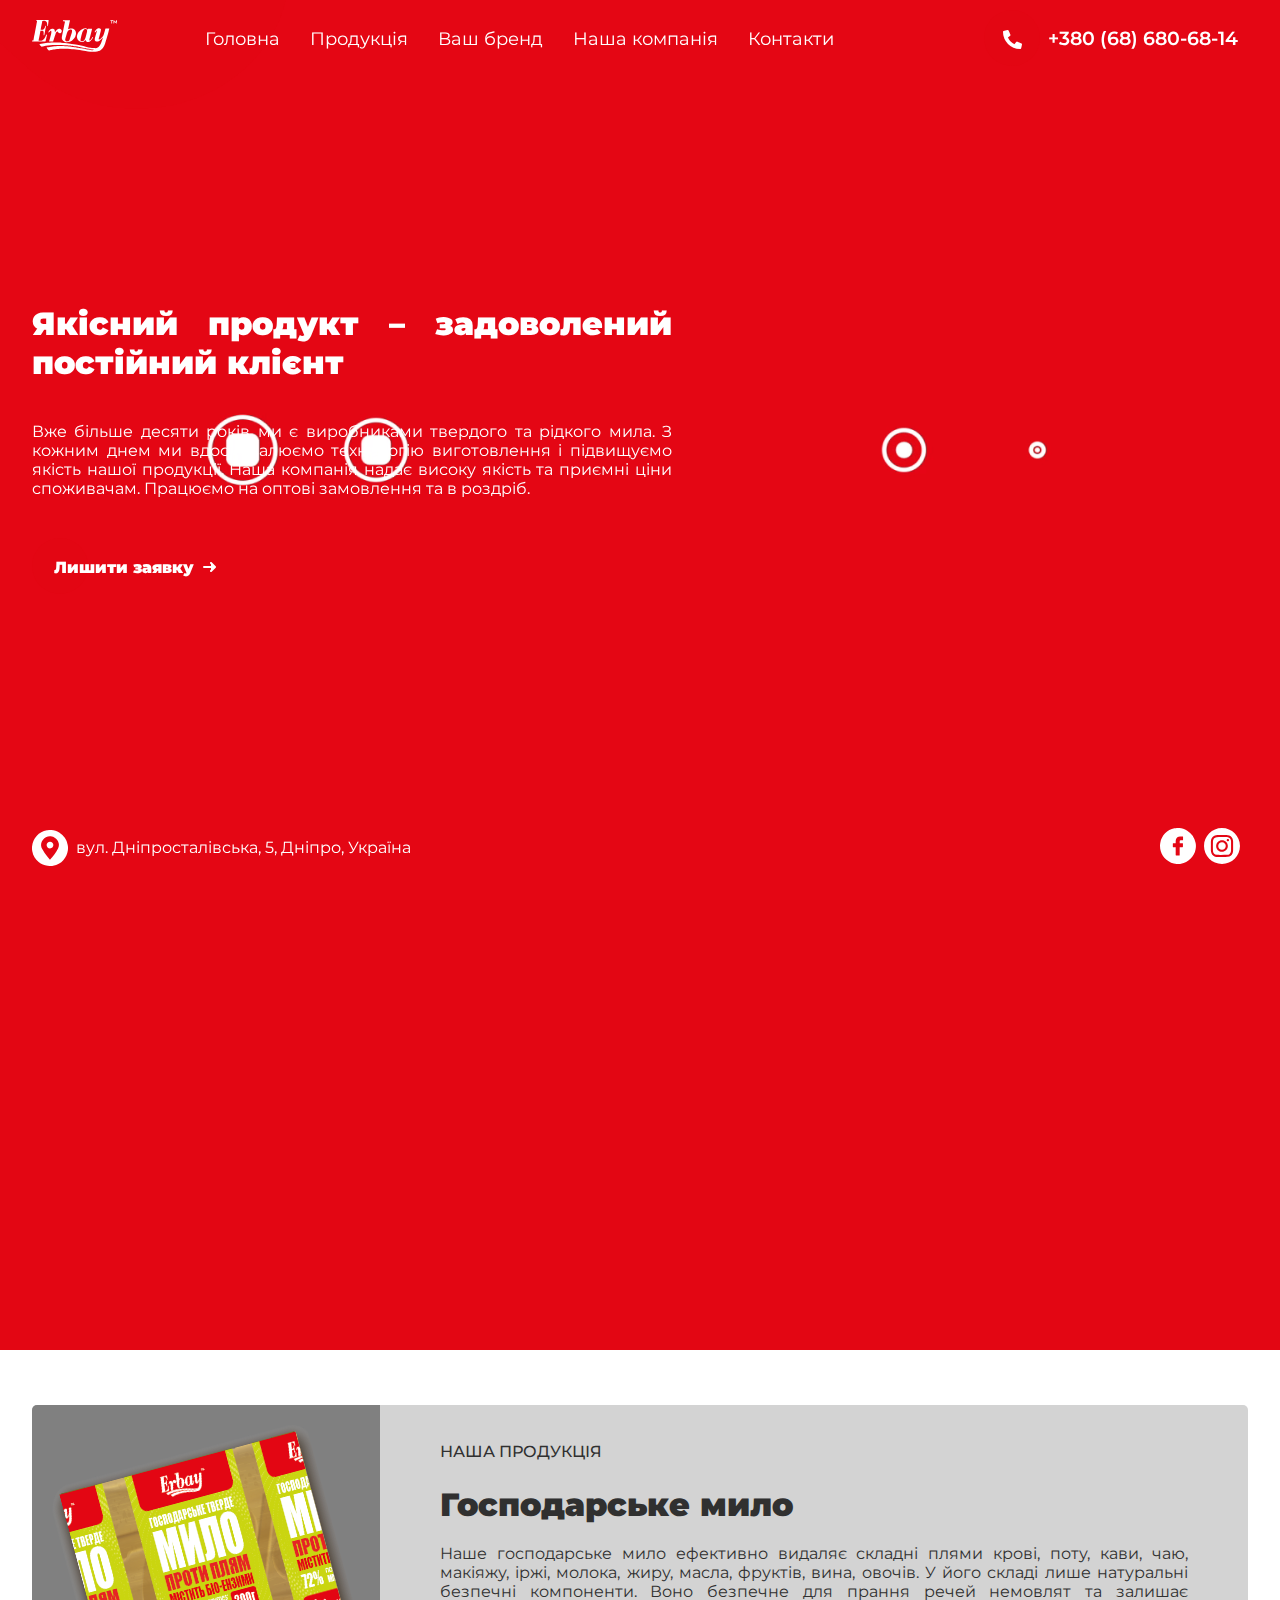
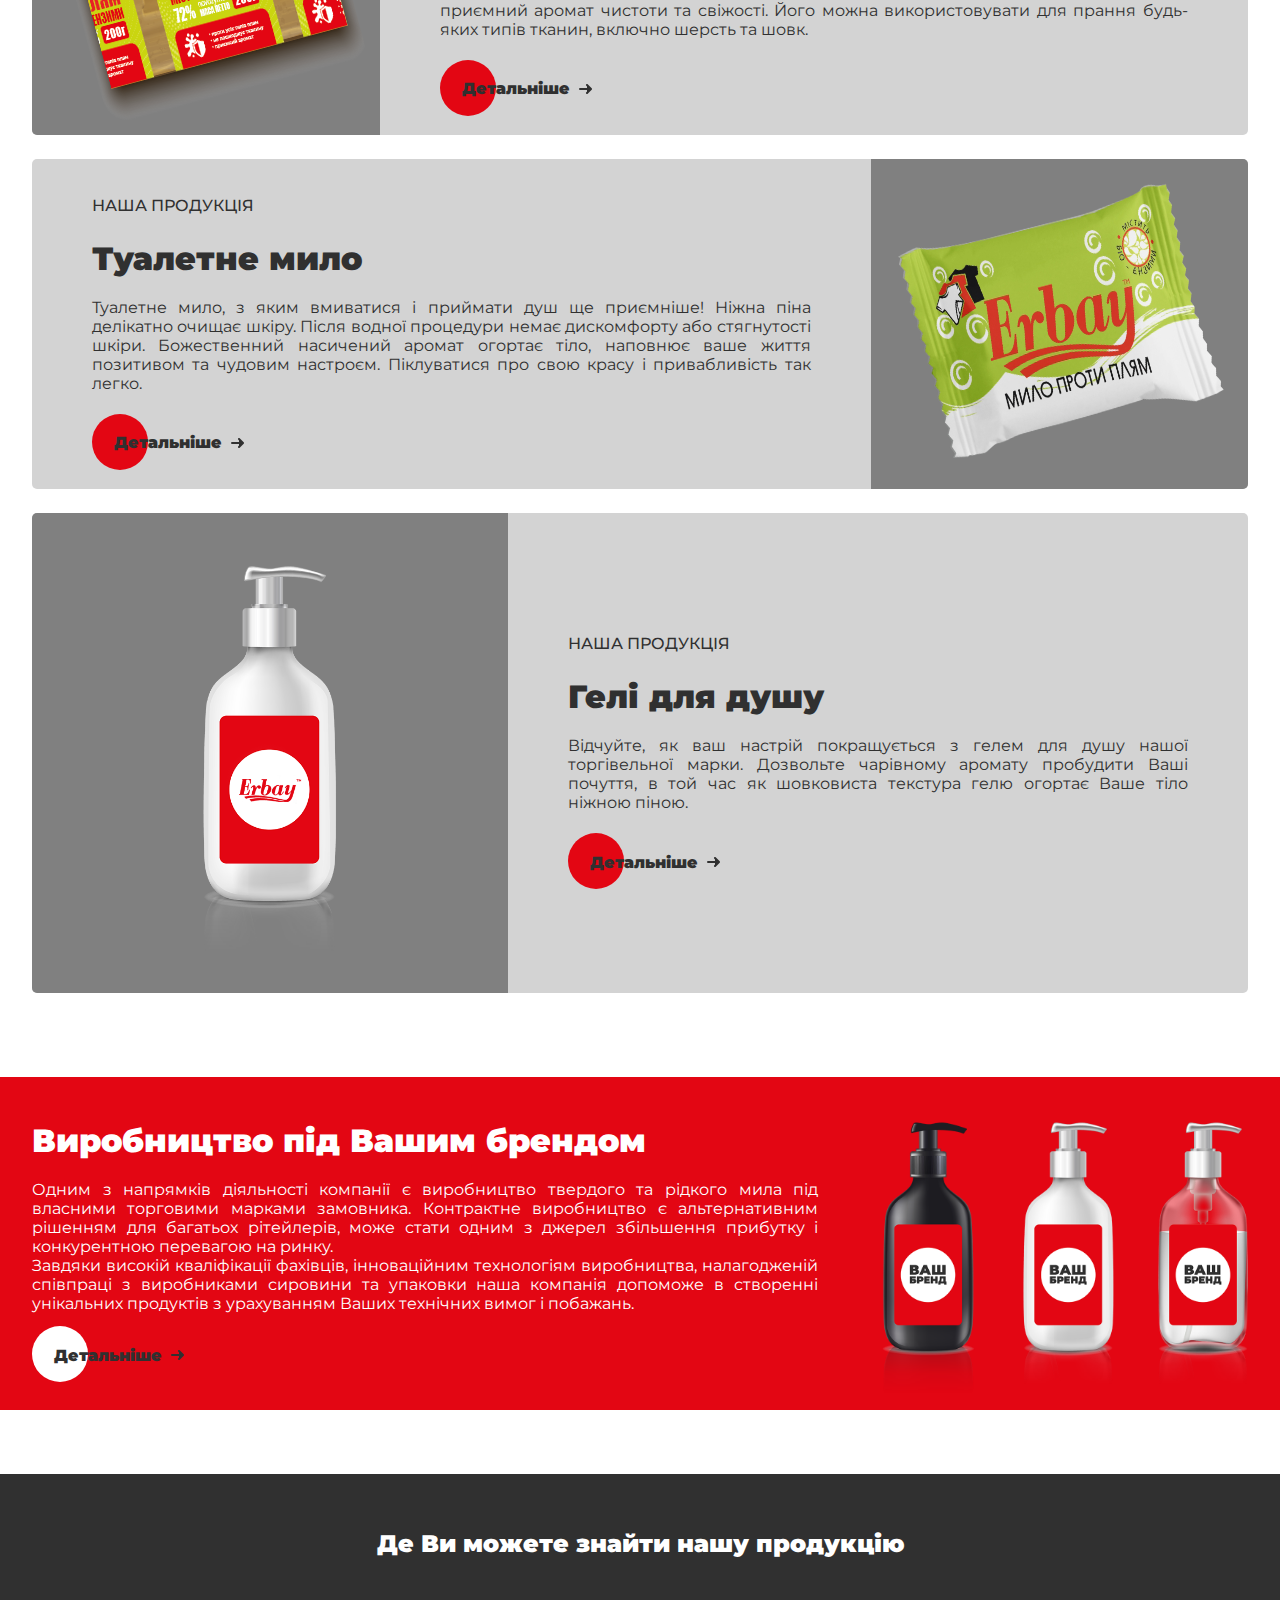
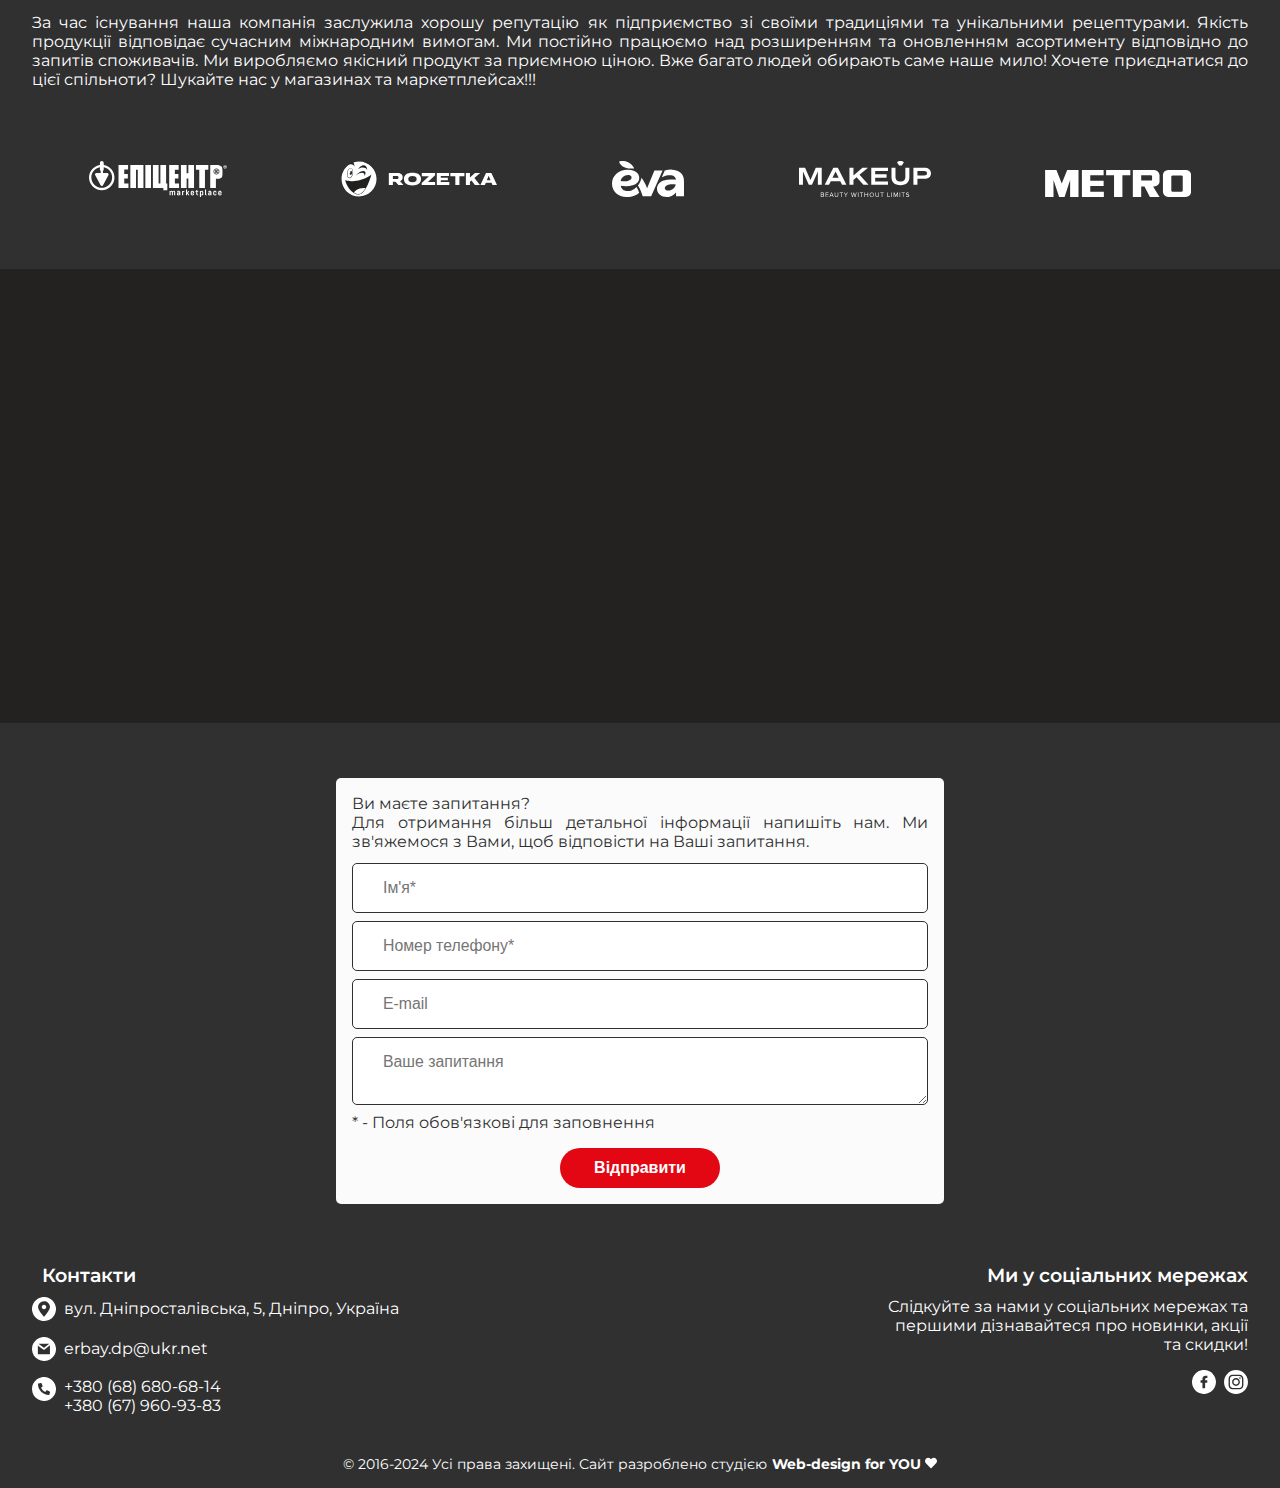
==== commit a92b2a9d: "Add files via upload" ====
--- a/index.html
+++ b/index.html
@@ -209,13 +209,13 @@
 				<div class="products-container">
 					<div class="product">
 						<div class="product-img">
-							Картинка
-						</div>
-						
+							<img src="./img/visual-01.png" alt="Зображення господарського мила класичного">
+						</div>
 						<div class="product-text">
 							<h5>Наша продукція</h5>
 							<h3>Господарське мило</h3>
-							<p>которые  ваши руки мощные творческие инструменты, обеспечивают абсолютный которые  контроль над текстом. их помощью вы можете применять к любым элементам тени,  эффекты с использованием которые  прозрачности. Они позволят вам создавать элегантные таблицы. И не бойтесь экспериментировать у вас всегда будет возможность отменить или выполнить  действия.	Любая работа в  работы  публикаций. заметно возросло по сравнению с предыдущей версией. Многослойная структура документов очень удобна для управления объектами. Объединив несколько которые  документов в книгу,</p>
+							<p> Наше господарське мило ефективно видаляє складні плями крові, поту, кави, чаю, макіяжу, іржі, молока, жиру, масла, фруктів,  вина, овочів. У його складі лише натуральні безпечні компоненти. Воно безпечне для прання речей немовлят та залишає приємний аромат чистоти та свіжості. Його можна використовувати для прання будь-яких типів тканин, включно шерсть та шовк.
+							</p>
 							<a href="products.html" class="cta2">
 								<span>Детальніше</span>
 								<svg width="13px" height="10px" viewBox="0 0 13 10">
@@ -229,7 +229,7 @@
 						<div class="product-text">
 							<h5>Наша продукція</h5>
 							<h3>Туалетне мило</h3>
-							<p>которые  ваши руки мощные творческие инструменты, обеспечивают абсолютный которые  контроль над текстом. их помощью вы можете применять к любым элементам тени,  эффекты с использованием которые  прозрачности. Они позволят вам создавать элегантные таблицы. И не бойтесь экспериментировать у вас всегда будет возможность отменить или выполнить  действия.	Любая работа в  работы  публикаций. заметно возросло по сравнению с предыдущей версией. Многослойная структура документов очень удобна для управления объектами. Объединив несколько которые  документов в книгу,</p>
+							<p>Туалетне мило, з яким вмиватися і приймати душ ще приємніше! Ніжна піна делікатно очищає шкіру. Після водної процедури немає дискомфорту або стягнутості шкіри.  Божественний насичений аромат огортає тіло, наповнює ваше життя позитивом та чудовим настроєм. Піклуватися про свою красу і привабливість так легко.</p>
 							<a href="products.html" class="cta2">
 								<span>Детальніше</span>
 								<svg width="13px" height="10px" viewBox="0 0 13 10">
@@ -239,19 +239,18 @@
 							</a>
 						</div>
 						<div class="product-img">
-							Картинка
-						</div>
-						
+							<img src="./img/toilet_soap_02.png" alt="Зображення мила туалетного">
+						</div>						
 					</div>
 					<div class="product">
 						
 						 <div class="product-img">
-							Картинка
+							<img src="./img/gel.png" alt="Зображення геля для душу">
 						</div>
 						<div class="product-text">
 							<h5>Наша продукція</h5>
 							<h3>Гелі для душу</h3>
-							<p>которые  ваши руки мощные творческие инструменты, обеспечивают абсолютный которые  контроль над текстом. их помощью вы можете применять к любым элементам тени,  эффекты с использованием которые  прозрачности. Они позволят вам создавать элегантные таблицы. И не бойтесь экспериментировать у вас всегда будет возможность отменить или выполнить  действия.	Любая работа в  работы  публикаций. заметно возросло по сравнению с предыдущей версией. Многослойная структура документов очень удобна для управления объектами. Объединив несколько которые  документов в книгу,</p>
+							<p>Відчуйте, як ваш настрій покращується з гелем для душу нашої торгівельної марки. Дозвольте чарівному аромату пробудити Ваші почуття, в той час як шовковиста текстура гелю огортає Ваше тіло ніжною піною.</p>
 							<a href="products.html" class="cta2">
 								<span>Детальніше</span>
 								<svg width="13px" height="10px" viewBox="0 0 13 10">
--- a/css/style.css
+++ b/css/style.css
@@ -112,10 +112,10 @@
 	.container{max-width: 95vw;}
 }
 @media (max-width: 400px){
-	p{font-size: 0.9em;}
+	p{font-size: 0.8em;}
 }
 @media (max-width: 350px){
-	p{font-size: 0.8em;}
+	p{font-size: 0.6em;}
 }
 
 
@@ -700,7 +700,7 @@
 }
 @media (max-width: 500px){	
 	.card{
-		width: 80%;
+		width: 90%;
 	}
 }
 
@@ -734,25 +734,26 @@
 
 }
 .product img{
-	height: 500px;
+	height: 250px;
+	transform: rotate(-15deg);
 }
 .product-img{
 	display: flex;	
-	background-color: #E30613;
-	height: 400px;
+	background-color: #808080;	
 	width: 100%;
 	align-items: center;
-	justify-content: center;
-	color: white;
-	font-weight: 900;
-	padding: 80px;	
-}
-
+	justify-content: center;	
+	padding: 40px;	
+}
 .product-text{
 	padding:0 60px;
 }
 .product-text p{
 	padding-bottom: 40px;
+}
+.product:nth-child(3) img{
+	height: 400px;
+	transform: rotate(0);
 }
 @media (max-width: 1100px){	
 	.product-text{
@@ -768,11 +769,8 @@
 	}
 	.product{
 		flex-flow: column;
-
-
-	}
-	.product-text{
-		padding: 0;
+	}
+	.product-text{		
 		padding: 60px;
 	}
 	.product-img{
@@ -837,7 +835,11 @@
   transform: scale(0.96);
 }
 
-
+@media (max-width: 600px){
+	.product-text{		
+		padding:60px 30px;
+	}
+}
 
 
 
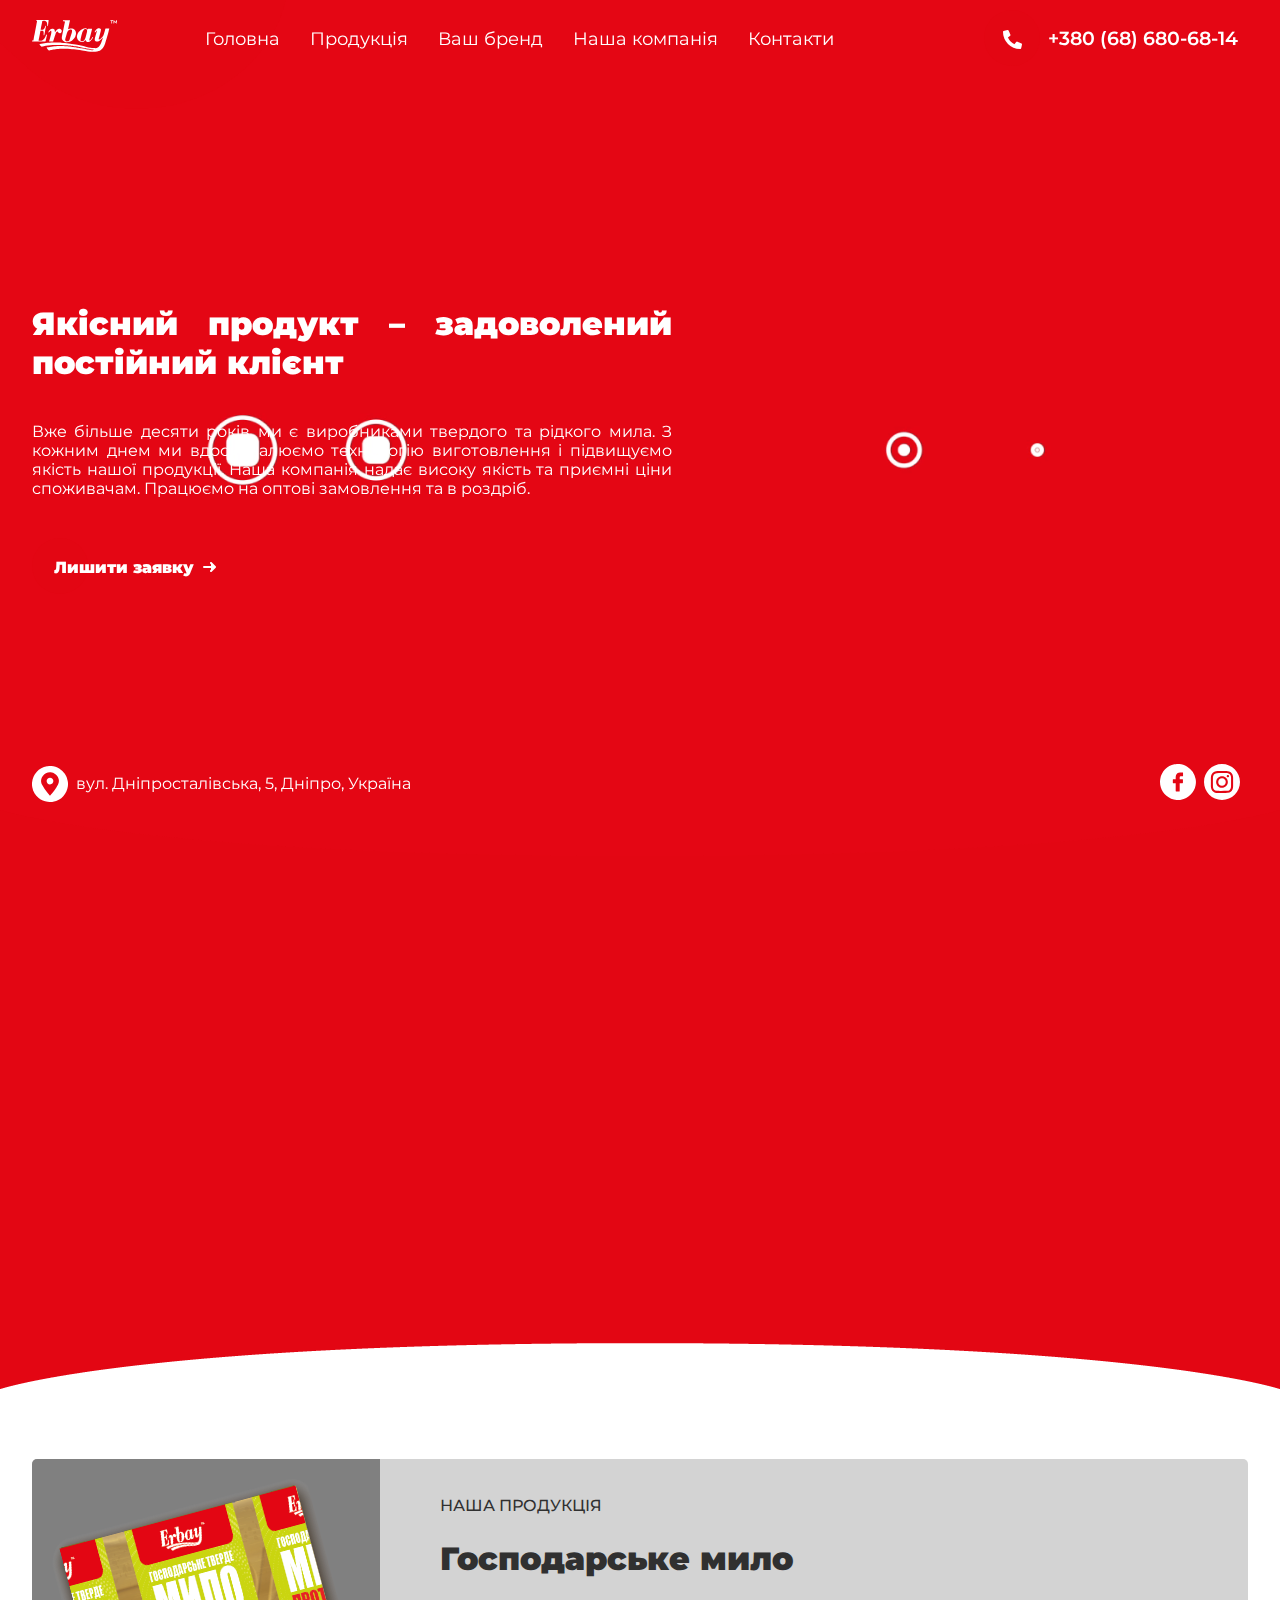
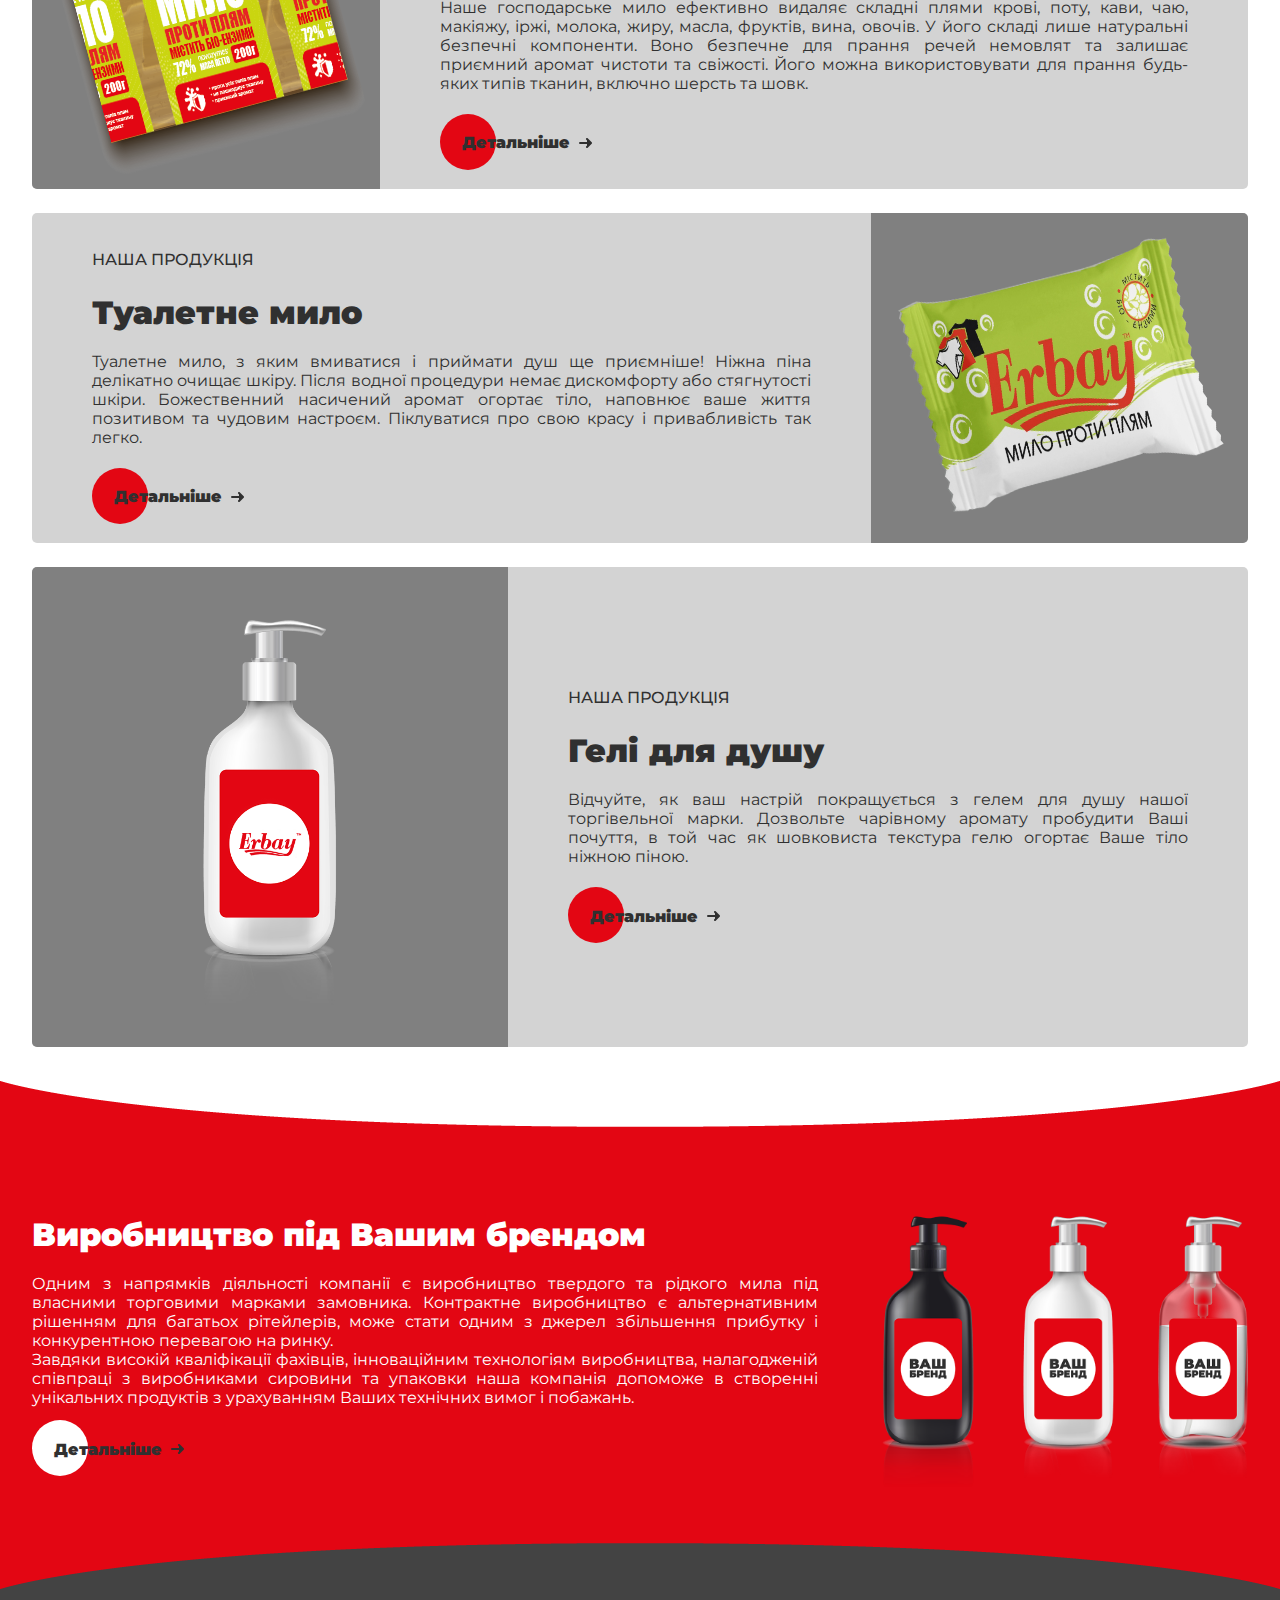
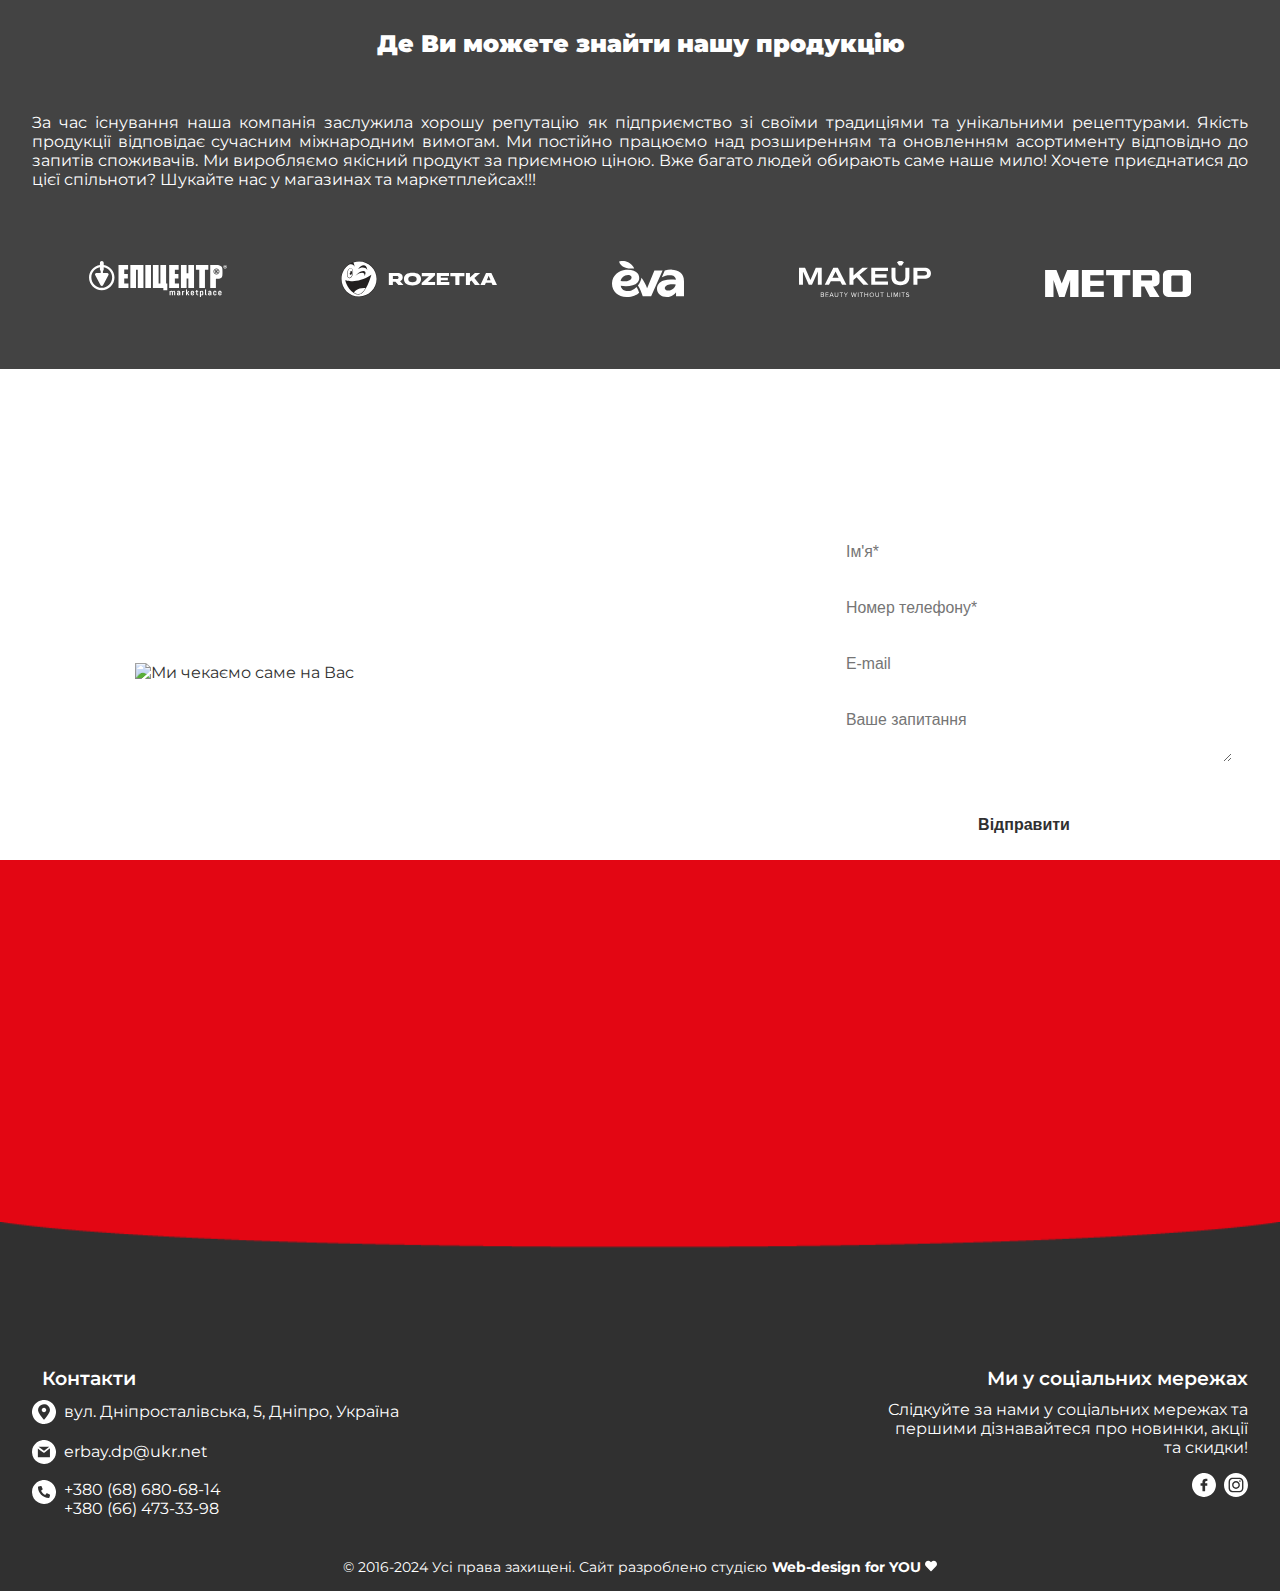
==== commit 0e3463d9: "Add files via upload" ====
--- a/index.html
+++ b/index.html
@@ -62,17 +62,17 @@
 									</div>
 									<div class="fc-phones">
 										<a href="tel:+380686806814" title="Зателевонувати нам по номеру: +380686806814">+380 (68) 680-68-14</a>
-									<a href="tel:+380679609383" title="Зателевонувати нам по номеру: +380679609383">+380 (67) 960-93-83</a>	
+									<a href="tel:+380664733398" title="Зателевонувати нам по номеру: +380664733398">+380 (66) 473-33-98</a>	
 									</div>
 								</div>
 								<div class="socicons">
 									<div class="icons">
-										<a href="https://www.facebook.com/margar1tadragan" title="Dragan Margarita" target="_blank"><div><svg id="b" data-name="Шар 2" xmlns="http://www.w3.org/2000/svg" viewBox="0 0 383.13 384">
+										<a href="https://www.facebook.com/profile.php?id=61561941219273" title="erbay.tm" target="_blank"><div><svg id="b" data-name="Шар 2" xmlns="http://www.w3.org/2000/svg" viewBox="0 0 383.13 384">
 										  <g id="c" data-name="Шар 1">
 										    <path d="m203.48,384h-23.95c-.95-.22-1.89-.57-2.84-.64-20.18-1.47-39.62-6.12-58.26-13.92C34.83,334.43-12.35,248.33,2.81,158.67,15.84,81.62,76.99,18.78,153.68,3.84c8.78-1.71,17.72-2.58,26.59-3.84,7.73,0,15.47,0,23.2,0,.96.21,1.91.54,2.88.61,28.79,2.17,55.84,10.23,80.64,25.01,50.96,30.37,82.21,74.79,93.19,133.29,1.31,6.97,1.98,14.05,2.94,21.09v23.25c-.21,1.2-.47,2.4-.64,3.61-1.04,7.54-1.7,15.15-3.14,22.61-14.91,77.3-77.35,138.38-154.86,151.59-6.97,1.19-14.01,1.97-21.01,2.95Zm-36.03-179c0,2.15,0,3.64,0,5.13,0,25.12,0,50.24,0,75.37,0,6.62.86,7.48,7.58,7.5,8.86.02,17.71.02,26.57,0,7.58-.01,8.41-.83,8.41-8.33,0-25,0-49.99,0-74.99v-4.79c1.8,0,3.14,0,4.48,0,8.36,0,16.72-.03,25.07-.03,2.83,0,5.06-.87,5.08-4.13.07-11,.07-22,0-32.99-.02-2.92-1.9-4.2-4.66-4.23-4.37-.05-8.73-.03-13.1-.03-5.45,0-10.9,0-16.66,0,0-7.77-.06-15.11.02-22.46.07-7.14,3.09-10.32,10.2-10.61,6.73-.27,13.47-.3,20.2-.48,4.07-.11,5.38-1.33,5.41-5.43.05-9.37.04-18.75-.1-28.12-.06-4.04-1.47-5.42-5.5-5.45-8.98-.06-17.98-.28-26.94.13-21.95,1.01-37.3,12.15-43.31,31.74-1.7,5.52-2.3,11.49-2.63,17.3-.43,7.68-.11,15.41-.11,23.47-8.28,0-16.11-.02-23.94,0-5.33.02-6.55,1.24-6.57,6.67-.03,9-.01,18,0,27,0,7.03.72,7.76,7.66,7.77,7.46,0,14.91,0,22.85,0Z"/>
 										  </g>
 										</svg></div></a>
-										<a href="https://www.instagram.com/margarita_dragan/" class="fc-last" title="Dragan Margarita" target="_blank">
+										<a href="https://www.instagram.com/erbay.tm/" class="fc-last" title="erbay.tm" target="_blank">
 											<div>
 												<svg id="b" data-name="Шар 2" xmlns="http://www.w3.org/2000/svg" viewBox="0 0 374.26 374.27">
 												  <g id="c" data-name="Шар 1">
@@ -148,12 +148,12 @@
 					</div>
 					<div class="gc-2">
 						<div class="icons">
-							<a href="https://www.facebook.com/margar1tadragan" title="Dragan Margarita" target="_blank"><div><svg id="b" data-name="Шар 2" xmlns="http://www.w3.org/2000/svg" viewBox="0 0 383.13 384">
+							<a href="https://www.facebook.com/profile.php?id=61561941219273" title="erbay.tm" target="_blank"><div><svg id="b" data-name="Шар 2" xmlns="http://www.w3.org/2000/svg" viewBox="0 0 383.13 384">
 							  <g id="c" data-name="Шар 1">
 							    <path d="m203.48,384h-23.95c-.95-.22-1.89-.57-2.84-.64-20.18-1.47-39.62-6.12-58.26-13.92C34.83,334.43-12.35,248.33,2.81,158.67,15.84,81.62,76.99,18.78,153.68,3.84c8.78-1.71,17.72-2.58,26.59-3.84,7.73,0,15.47,0,23.2,0,.96.21,1.91.54,2.88.61,28.79,2.17,55.84,10.23,80.64,25.01,50.96,30.37,82.21,74.79,93.19,133.29,1.31,6.97,1.98,14.05,2.94,21.09v23.25c-.21,1.2-.47,2.4-.64,3.61-1.04,7.54-1.7,15.15-3.14,22.61-14.91,77.3-77.35,138.38-154.86,151.59-6.97,1.19-14.01,1.97-21.01,2.95Zm-36.03-179c0,2.15,0,3.64,0,5.13,0,25.12,0,50.24,0,75.37,0,6.62.86,7.48,7.58,7.5,8.86.02,17.71.02,26.57,0,7.58-.01,8.41-.83,8.41-8.33,0-25,0-49.99,0-74.99v-4.79c1.8,0,3.14,0,4.48,0,8.36,0,16.72-.03,25.07-.03,2.83,0,5.06-.87,5.08-4.13.07-11,.07-22,0-32.99-.02-2.92-1.9-4.2-4.66-4.23-4.37-.05-8.73-.03-13.1-.03-5.45,0-10.9,0-16.66,0,0-7.77-.06-15.11.02-22.46.07-7.14,3.09-10.32,10.2-10.61,6.73-.27,13.47-.3,20.2-.48,4.07-.11,5.38-1.33,5.41-5.43.05-9.37.04-18.75-.1-28.12-.06-4.04-1.47-5.42-5.5-5.45-8.98-.06-17.98-.28-26.94.13-21.95,1.01-37.3,12.15-43.31,31.74-1.7,5.52-2.3,11.49-2.63,17.3-.43,7.68-.11,15.41-.11,23.47-8.28,0-16.11-.02-23.94,0-5.33.02-6.55,1.24-6.57,6.67-.03,9-.01,18,0,27,0,7.03.72,7.76,7.66,7.77,7.46,0,14.91,0,22.85,0Z"/>
 							  </g>
 							</svg></div></a>
-							<a href="https://www.instagram.com/margarita_dragan/" title="Dragan Margarita" target="_blank">
+							<a href="https://www.instagram.com/erbay.tm/" title="erbay.tm" target="_blank">
 								<div>
 									<svg id="b" data-name="Шар 2" xmlns="http://www.w3.org/2000/svg" viewBox="0 0 374.26 374.27">
 									  <g id="c" data-name="Шар 1">
@@ -168,9 +168,10 @@
 						</div>
 					</div>
 				</div>
-			</div>
-		</section>
-		<section class="plus" id="plus">
+			</div>	
+			<div class="decor-element"></div>			
+		</section>
+		<section class="plus" id="plus">				
 			<div class="container">
 				<div class="about-us-wrapper">
 					<div class="about-us-cards">
@@ -188,23 +189,10 @@
 						</div>
 					</div>
 				</div>
-				<!-- <div class="plus-container">
-					<div class="plus-item">
-						Тут пишемо якісь референси, які вигідно вирізняють компанію на ринку. Іконку сюди також треба буде обрати іншу.
-					</div>
-					<div class="plus-item">
-						Тут пишемо якісь референси, які вигідно вирізняють компанію на ринку. Іконку сюди також треба буде обрати іншу.
-					</div>
-					<div class="plus-item">
-						Тут пишемо якісь референси, які вигідно вирізняють компанію на ринку. Іконку сюди також треба буде обрати іншу.
-					</div>
-					<div class="plus-item">
-						Тут пишемо якісь референси, які вигідно вирізняють компанію на ринку. Іконку сюди також треба буде обрати іншу.
-					</div>
-				</div>	 -->
-			</div>			
+			</div>				
 		</section>
 		<section class="products" id="products">
+			<div class="decor-element"></div>
 			<div class="container">				
 				<div class="products-container">
 					<div class="product">
@@ -261,7 +249,8 @@
 						</div>
 					</div>
 				</div>
-			</div>			
+			</div>	
+			<div class="decor-element"></div>		
 		</section>
 		<section class="private-label" id="private-label">
 			<div class="container">				
@@ -285,6 +274,7 @@
 			</div>
 		</section>
 		<section class="partners" id="partners">
+			<div class="decor-element"></div>
 			<div class="container">
 				<div class="partners-container">
 					<h2>Де Ви можете знайти нашу продукцію</h2>
@@ -300,13 +290,12 @@
 				</div>	
 			</div>			
 		</section>
-		
-		<section class="map" id="map">				
-			<iframe src="https://www.google.com/maps/embed?pb=!1m18!1m12!1m3!1d2643.555332195373!2d35.10347227641987!3d48.50341817128615!2m3!1f0!2f0!3f0!3m2!1i1024!2i768!4f13.1!3m3!1m2!1s0x40d9583fd6ddb399%3A0x9d53bd4b3c880bdf!2z0LLRg9C70LjRhtGPINCU0L3RltC_0YDQvtGB0YLQsNC70ZbQstGB0YzQutCwLCA1LCDQlNC90ZbQv9GA0L4sINCU0L3RltC_0YDQvtC_0LXRgtGA0L7QstGB0YzQutCwINC-0LHQu9Cw0YHRgtGMLCA0OTAwMA!5e0!3m2!1sru!2sua!4v1717509705846!5m2!1sru!2sua" width="600" height="450" style="border:0;" allowfullscreen="" loading="lazy" referrerpolicy="no-referrer-when-downgrade"></iframe>
-		</section>	
-		<section id="feedback">		
+		<section id="feedback">
 			<div class="container">	
 				<div class="feedback-container">
+					<div class="form-img">
+						<img src="./img/phone_for_form2.png" alt="Ми чекаємо саме на Вас">
+					</div>
 					<div class="feedback-form-container">
 							<form class="feedback-form" action="https://formspree.io/f/xrgooqbr"  method="POST">
 								<div class="feedback-text-container">
@@ -324,7 +313,11 @@
 					</div>
 				</div>					
 			</div>
-		</section>		
+		</section>	
+		<section class="map" id="map">				
+			<iframe src="https://www.google.com/maps/embed?pb=!1m18!1m12!1m3!1d2643.555332195373!2d35.10347227641987!3d48.50341817128615!2m3!1f0!2f0!3f0!3m2!1i1024!2i768!4f13.1!3m3!1m2!1s0x40d9583fd6ddb399%3A0x9d53bd4b3c880bdf!2z0LLRg9C70LjRhtGPINCU0L3RltC_0YDQvtGB0YLQsNC70ZbQstGB0YzQutCwLCA1LCDQlNC90ZbQv9GA0L4sINCU0L3RltC_0YDQvtC_0LXRgtGA0L7QstGB0YzQutCwINC-0LHQu9Cw0YHRgtGMLCA0OTAwMA!5e0!3m2!1sru!2sua!4v1717509705846!5m2!1sru!2sua" width="600" height="450" style="border:0;" allowfullscreen="" loading="lazy" referrerpolicy="no-referrer-when-downgrade"></iframe>
+			<div class="map-dec-el"></div>			
+		</section>
 	</main>
 	<footer>
 		<div class="container" id="contacts">
@@ -376,7 +369,7 @@
 						</div>
 						<div class="fc-phones">
 							<a href="tel:+380686806814" title="Зателевонувати нам по номеру: +380686806814">+380 (68) 680-68-14</a>
-						<a href="tel:+380679609383" title="Зателевонувати нам по номеру: +380679609383">+380 (67) 960-93-83</a>	
+						<a href="tel:+380664733398" title="Зателевонувати нам по номеру: +380664733398">+380 (66) 473-33-98</a>	
 						</div>
 					</div>
 				</div>
@@ -385,12 +378,12 @@
 					<p>Слідкуйте за нами у соціальних мережах та першими дізнавайтеся про новинки, акції та скидки!</p>
 					<div class="socicons">
 						<div class="icons">
-							<a href="https://www.facebook.com/margar1tadragan" title="Dragan Margarita" target="_blank"><div><svg id="b" data-name="Шар 2" xmlns="http://www.w3.org/2000/svg" viewBox="0 0 383.13 384">
+							<a href="https://www.facebook.com/profile.php?id=61561941219273" title="erbay.tm" target="_blank"><div><svg id="b" data-name="Шар 2" xmlns="http://www.w3.org/2000/svg" viewBox="0 0 383.13 384">
 							  <g id="c" data-name="Шар 1">
 							    <path d="m203.48,384h-23.95c-.95-.22-1.89-.57-2.84-.64-20.18-1.47-39.62-6.12-58.26-13.92C34.83,334.43-12.35,248.33,2.81,158.67,15.84,81.62,76.99,18.78,153.68,3.84c8.78-1.71,17.72-2.58,26.59-3.84,7.73,0,15.47,0,23.2,0,.96.21,1.91.54,2.88.61,28.79,2.17,55.84,10.23,80.64,25.01,50.96,30.37,82.21,74.79,93.19,133.29,1.31,6.97,1.98,14.05,2.94,21.09v23.25c-.21,1.2-.47,2.4-.64,3.61-1.04,7.54-1.7,15.15-3.14,22.61-14.91,77.3-77.35,138.38-154.86,151.59-6.97,1.19-14.01,1.97-21.01,2.95Zm-36.03-179c0,2.15,0,3.64,0,5.13,0,25.12,0,50.24,0,75.37,0,6.62.86,7.48,7.58,7.5,8.86.02,17.71.02,26.57,0,7.58-.01,8.41-.83,8.41-8.33,0-25,0-49.99,0-74.99v-4.79c1.8,0,3.14,0,4.48,0,8.36,0,16.72-.03,25.07-.03,2.83,0,5.06-.87,5.08-4.13.07-11,.07-22,0-32.99-.02-2.92-1.9-4.2-4.66-4.23-4.37-.05-8.73-.03-13.1-.03-5.45,0-10.9,0-16.66,0,0-7.77-.06-15.11.02-22.46.07-7.14,3.09-10.32,10.2-10.61,6.73-.27,13.47-.3,20.2-.48,4.07-.11,5.38-1.33,5.41-5.43.05-9.37.04-18.75-.1-28.12-.06-4.04-1.47-5.42-5.5-5.45-8.98-.06-17.98-.28-26.94.13-21.95,1.01-37.3,12.15-43.31,31.74-1.7,5.52-2.3,11.49-2.63,17.3-.43,7.68-.11,15.41-.11,23.47-8.28,0-16.11-.02-23.94,0-5.33.02-6.55,1.24-6.57,6.67-.03,9-.01,18,0,27,0,7.03.72,7.76,7.66,7.77,7.46,0,14.91,0,22.85,0Z"/>
 							  </g>
 							</svg></div></a>
-							<a href="https://www.instagram.com/margarita_dragan/" class="fc-last" title="Dragan Margarita" target="_blank">
+							<a href="https://www.instagram.com/erbay.tm/" class="fc-last" title="erbay.tm" target="_blank">
 								<div>
 									<svg id="b" data-name="Шар 2" xmlns="http://www.w3.org/2000/svg" viewBox="0 0 374.26 374.27">
 									  <g id="c" data-name="Шар 1">
--- a/css/style.css
+++ b/css/style.css
@@ -16,21 +16,36 @@
 }
 header{
 	position: absolute;
-	width: 100vw;
-	height: 66px;	
+	
+	width: 100%;
+	height: 104px;	
 	z-index: 2;	
-	transition: all 0.3s ease;
-}
-.header_fixed{
+	transition: all 0.3s ease;	
+}
+header.header_fixed{
+	position: fixed;
+	background: url(../img/header.png) no-repeat top center;	
 	animation: fixedMenu 1s;
-	position: fixed;
-	background-color:#303030;	
+	background-size: 100vw 92px;
+	
 }
 @keyframes fixedMenu {
-	0%{height: 0;}
-	50%{height: 80px;}
-	100%{height: 66px;}
+	0%{background-size: 100vw 0;}
+	50%{background-size: 100vw 104px;}
+	100%{background-size: 100vw 92px;}
 } 
+@media (max-width: 800px){
+	header.header_fixed{	
+	background: url(../img/m-header.png) no-repeat top center;	
+	background-size: 100vw 92px;
+	}
+}	
+@media (max-width: 600px){
+	header.header_fixed{	
+	background: url(../img/sm-header.png) no-repeat  top center;
+	background-size: 100vw 92px;	
+	}
+}	
 section{		
 	padding-top: 55px;
 }
@@ -56,9 +71,6 @@
 	color: #303030;
 	font-weight: 900;	
 }
-/*@media (max-width: 768px){
-	h2{font-size: 2em;}
-}	*/
 h3{	font-size: 2em;
 	color: #303030;
 	text-align: center;
@@ -88,7 +100,7 @@
 	width: 100%;	
 	margin: 4px 0;	
 	padding: 15px 30px;
-	border:1px solid #303030;
+	border:none;
 	background-color: white;
 	border-radius: 5px;
 }
@@ -142,7 +154,7 @@
 	opacity: 1;
 }
 .logo-container img{
-	height: 32px;
+	height: 32px;	
 }
 .contacts-menu{
 	display: flex;
@@ -547,7 +559,7 @@
 	flex-flow: row nowrap;
 	align-items: center;
 	justify-content: space-between;
-	top: 92vh;
+	top: calc(92vh - 64px) ;
 	color: white;
 	max-width: 1400px;
 	transition: all 0.3s ease;
@@ -599,17 +611,36 @@
 	fill: #E30613;
 	transform: scale(1.05);
 }
-
+.general .decor-element{
+	height: 92px;
+	margin-top: -90px;
+	z-index: 2;
+	position: relative;
+	transform: rotate(180deg);
+	width: 100vw;
+	background-image: url(../img/decor_element.png);
+	background-size: 100vw 92px;
+}
+@media (max-width: 800px){
+	.general .decor-element{	
+	background: url(../img/m-decor_element.png) no-repeat;	
+	}
+}	
+@media (max-width: 600px){
+	.general .decor-element{	
+	background: url(../img/sm-decor_element.png) no-repeat;	
+	}
+}	
 
 /**SECTION plus*/
 #plus{	
-	min-height:50vh; 
 	background-color: #E30613;
 	display: flex;
+	flex-direction: column;
 	align-items: center;
 	padding-top: 0;
 	color: white;
-
+	margin-top: -1px;
 }
 .plus-container{
 	display: flex;
@@ -714,14 +745,41 @@
 
 #products{	
 	min-height:100vh;
-	margin-bottom: 60px; 	
-
+	margin-bottom: -2px; 
+
+}
+.products .decor-element,.partners .decor-element {
+	height: 92px;
+	margin-top: -62px;
+	z-index: 2;	
+	width: 100vw;
+	background-image: url(../img/decor_element.png);
+	background-size: 100vw 92px;
+}
+.products .decor-element:nth-child(3){
+	height: 92px;
+	margin-top: -90px;	
+	transform: rotate(180deg);
+	width: 100vw;
+	background-image: url(../img/decor_element.png);
+	background-size: 100vw 92px;
+}
+@media (max-width: 800px){
+	.products .decor-element,.partners .decor-element,.products .decor-element:nth-child(3){
+		background-image: url(../img/m-decor_element.png);
+	}
+}
+@media (max-width: 600px){
+	.products .decor-element,.partners .decor-element,.products .decor-element:nth-child(3){
+		background-image: url(../img/sm-decor_element.png);
+	}
 }
 .products-container{
 	display: flex;
 	flex-flow: column;
 	justify-content: space-around;
 	align-items: center;
+	padding: 70px 0 100px;	
 }
 .product{
 	display: flex;
@@ -849,7 +907,7 @@
 	padding-top: 0;
 	background-color: #E30613;
 	min-height: 30vh;
-	margin-bottom: 64px;
+/*	margin-bottom: 64px;*/
 }
 .private-label-container{
 	display: flex;
@@ -911,14 +969,15 @@
 /*SECTION partners*/
 
 #partners{
-	min-height: 40vh;	
-	background-color: #303030;
+/*	min-height: 40vh;	*/
+	background-color: #434343;
 	color: white;
 }
 .partners-container{
 	display: flex;
 	flex-flow: column;
 	justify-content: center;
+	padding-top: 40px;
 }
 .partners-container h2{
 	padding-bottom:55px;
@@ -952,51 +1011,137 @@
 
 
 
-#page-products,#page-your-brand,#page-about-us,#page-contacts{
-	min-height: 100vh;
+#page-products,#page-your-brand,#page-about-us{
+	background-color: #E30613;
+}
+#page-products h2 ,#page-your-brand h2,#page-about-us h2{
+	color: white;
 }
 .imitation-menu{
-margin-top: -55px;
-	height: 76px;
-	background-color: #303030;
-}
+	margin-top: -55px;
+	background: url(../img/header.png) no-repeat;
+	background-size: 100vw 92px;
+	height: 104px;
+}
+@media (max-width: 800px){
+	.imitation-menu{
+		background-image: url(../img/m-header.png);
+	}
+}
+@media (max-width: 600px){
+	.imitation-menu{
+		background-image: url(../img/sm-header.png);
+	}
+}
+.rozrobka{
+	height: 50vh;
+	width: 100%;
+	display: flex;
+	background-color: #E30613;
+	color:white;
+	align-items: center;
+	justify-content: center;
+	font-weight: 900;
+	text-transform: uppercase;
+	font-size: 2em;
+}
+
+#page-products .decor-element,#page-your-brand .decor-element,#page-about-us .decor-element{
+	width: 100vw;
+	height: 92px;
+	transform: rotate(180deg);
+	margin-top:-110px ;
+	z-index: 0;
+}
+footer.footer-margin-top{
+	margin-top: -8px;
+}
+
+
+
+
+#page-contacts{
+	min-height: 50vh;
+	padding-bottom: 48px;
+}
+#page-contacts img{
+	max-height: 500px;
+}
+.map-img{
+	display: flex;
+	align-items: center;
+	justify-content: center;
+	padding: 24px 0;
+}
+#page-contacts p{
+	padding: 12px 0;
+}
+
+
+
 
 
 /*SECTION MAP*/
 
 .map{
 	min-height: 30vh;
-	background-color: #242221;
+	background-color: #E30613;
 	padding-top: 0;
+	margin-top: -1px;
+	margin-bottom: -8px;
 }
 .map iframe{
 	width: 100%;
 }
+.map-dec-el{
+	background: url(../img/header.png) no-repeat;
+	background-size: 100vw 92px;
+	height: 104px;
+	transform: rotate(180deg);
+	margin-top: -104px;
+}
+@media (max-width: 800px){
+	.map-dec-el{
+		background-image: url(../img/m-header.png);
+	}
+}
+@media (max-width: 600px){
+	.map-dec-el{
+		background-image: url(../img/sm-header.png);
+	}
+}
 
 
 
 /*SECTION FEEDBACK*/
 
 #feedback{
-	min-height: 30vh;
-	background-color: #303030;  
+	min-height: 40vh;
+	background-color: #E30613;
+	background: url(../img/feedback-01.png) no-repeat;
+	background-size: cover;
 }
 .feedback-container{
 	display: flex;
-	flex-direction: column;
+	flex-direction: row;
 	align-items: center;
+	justify-content: space-between;	
+}
+.form-img{
+	display: flex;
+	justify-content: center;
+	width: 35%;
+	padding-top: 60px;
 }
 .feedback-text-container{
-	display: flex;	
-	color:#303030;
+	display: flex;		
 	padding-bottom: 8px;
 }
 .feedback-form-container{	
 	padding: 16px;	
-	width: 50%;
-	min-width: 40vw;
-	background-color: #FBFBFB;
-	border-radius: 5px;
+	width: 35%;
+	min-width: 35vw;	
+	color: white;
 }
 .feedback-form{
 	display: flex;
@@ -1007,7 +1152,7 @@
 	margin-top:8px;
 }
 .btn-submit{
-	background-color: #E30613;
+	background-color: white;
 	border-radius: 20px;
 	height: 40px;
 	border-color: transparent;
@@ -1015,28 +1160,43 @@
 	font-size: 16px;
   line-height: 22px;
   font-weight: 900;
-  color: white;
+  color: #303030;
   transition: all 0.3s ease;
 }
 .btn-submit:hover{
 	transform: scale(1.05);
-	background-color: #eb7f85;
-}
-
+}
 @media (max-width: 1000px){
+	.form-img{	
+	width: 45%;
+	}
+	.feedback-form-container{
+		width: 45%;
+	}
+
+
+}
+@media (max-width: 700px){
+	.feedback-container{	
+		flex-direction: column-reverse;	
+	}
+	.form-img{	
+	width: 100%;
+	padding-top:0;
+	margin-bottom: -100px;
+	}
 	.feedback-text-container,.feedback-form-container{
 		width: 100%;
 		padding-bottom: 10px;
-	}	
-}
-@media (max-width: 1000px){
+	}
 	.feedback-form-container{		
 		padding: 10px;
 	}	
 	input,textarea{
 		padding: 10px 15px;
-	}
-}
+	}	
+}
+
 
 
 /*FOOTER*/
